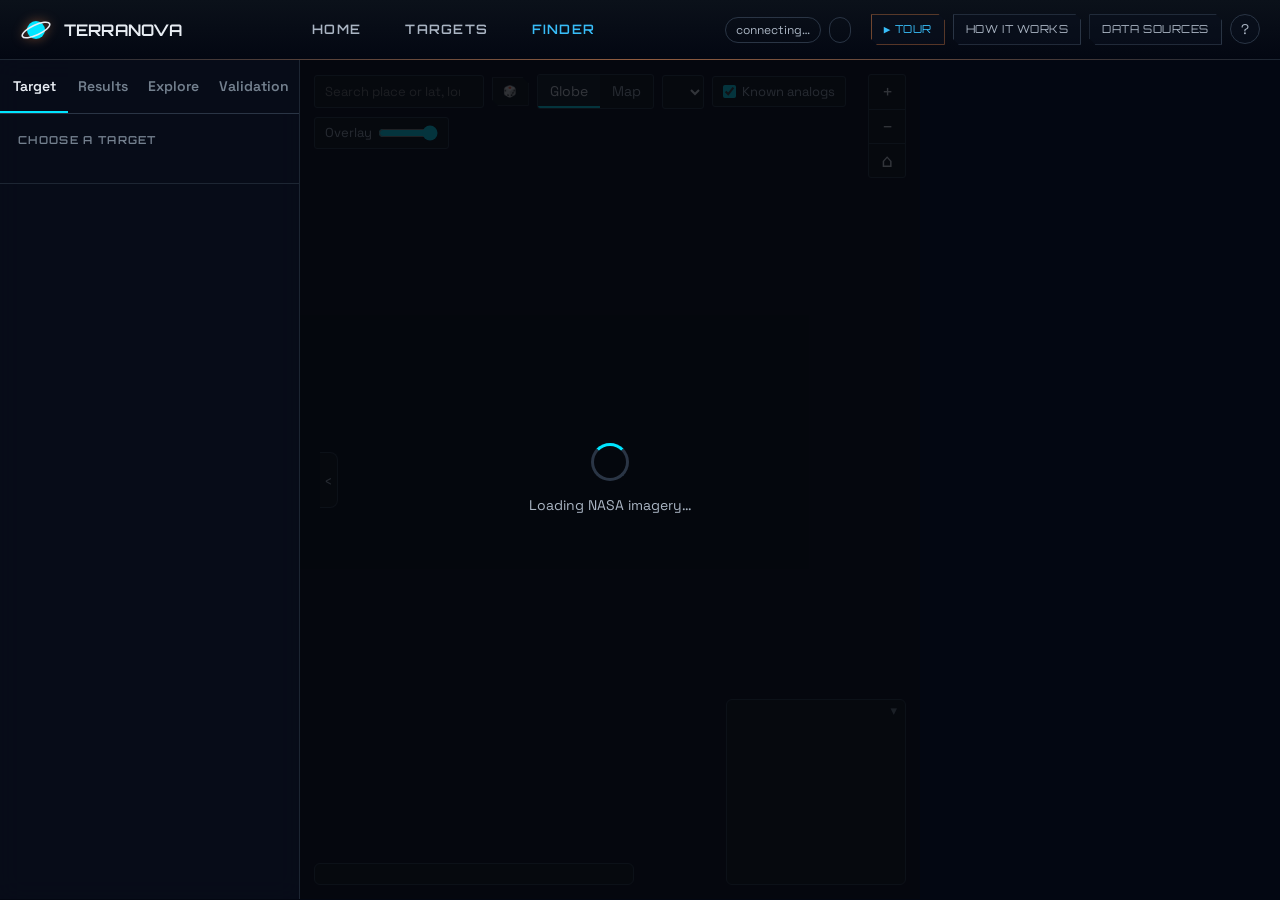
==== web/finder.html @ 971d8f90 "UI updates: replace hover 3D with God's Eye on click, cleanup unused test jpgs" ====
<!DOCTYPE html>
<html lang="en">
<head>
<meta charset="utf-8">
<meta name="viewport" content="width=device-width, initial-scale=1">
<title>TerraNova</title>
<meta name="description" content="Find places on Earth that behave like Moon and Mars base sites, scored from NASA data.">
<link rel="icon" href="data:image/svg+xml,%3Csvg xmlns='http://www.w3.org/2000/svg' viewBox='0 0 32 32'%3E%3Ccircle cx='16' cy='16' r='9' fill='%23f08a4b'/%3E%3Cellipse cx='16' cy='16' rx='15' ry='5' fill='none' stroke='%23e8edf3' stroke-width='1.6' transform='rotate(-25 16 16)'/%3E%3C/svg%3E">
<link rel="preconnect" href="https://fonts.googleapis.com">
<link rel="preconnect" href="https://fonts.gstatic.com" crossorigin>
<link href="https://fonts.googleapis.com/css2?family=Orbitron:wght@400..900&family=Space+Grotesk:wght@300..700&display=swap" rel="stylesheet">
<link rel="stylesheet" href="styles.css">
<script src="https://cdnjs.cloudflare.com/ajax/libs/gsap/3.12.2/gsap.min.js"></script>
<script type="importmap">
  { "imports": { "three": "./vendor/three/three.module.min.js" } }
</script>
</head>
<body>

<a class="skip" href="#results">Skip to ranked sites</a>
<canvas id="starfield" aria-hidden="true" style="position: fixed; inset: 0; width: 100vw; height: 100vh; z-index: -1; pointer-events: none;"></canvas>

<header class="topbar">
  <div class="brand">
    <a href="index.html" style="text-decoration: none; display: flex; align-items: center; gap: 12px; color: inherit;">
      <svg class="brand-mark" viewBox="0 0 32 32" aria-hidden="true">
        <circle cx="16" cy="16" r="9" fill="var(--accent)"/>
        <ellipse cx="16" cy="16" rx="15" ry="5" fill="none" stroke="currentColor" stroke-width="1.6" transform="rotate(-25 16 16)"/>
      </svg>
      <div>
        <h1>TerraNova</h1>
      </div>
    </a>
  </div>
  <nav class="main-nav">
    <a href="index.html" class="nav-link">Home</a>
    <a href="targets.html" class="nav-link">Targets</a>
    <a href="finder.html#target=moon" class="nav-link active">Finder</a>
  </nav>
  <div class="chips" aria-live="polite">
    <span class="chip" id="chipMode">connecting…</span>
    <span class="chip" id="chipCells"></span>
    <button class="chip chip-button" id="chipAuc" type="button" hidden></button>
  </div>
  <nav class="top-actions" style="display: flex; flex-wrap: wrap; gap: 8px;">
    <button class="ghost tour-button" id="startTour" type="button" title="Guided tour (T)"><span aria-hidden="true">▶</span> Tour</button>
    <button class="ghost" id="openMethod" type="button">How it works</button>
    <button class="ghost" id="openSources" type="button">Data sources</button>
    <button class="icon-button" id="openKeys" type="button" aria-label="Keyboard shortcuts" title="Keyboard shortcuts (?)">?</button>
  </nav>
</header>

<main class="layout">
  <button class="edge-toggle left" id="toggleSidebar" type="button" aria-expanded="true">‹</button>
  <aside class="panel sidebar" id="sidebar" aria-label="Controls and Results">
    <div class="tabs" role="tablist">
      <button role="tab" id="tabTarget" aria-selected="true" aria-controls="target" type="button">Target</button>
      <button role="tab" id="tabResults" aria-selected="false" aria-controls="results" type="button">Results</button>
      <button role="tab" id="tabExplore" aria-selected="false" aria-controls="explore" type="button">Explore</button>
      <button role="tab" id="tabValidation" aria-selected="false" aria-controls="validation" type="button">Validation</button>
    </div>

    <section id="target" role="tabpanel" aria-labelledby="tabTarget">
      <div class="block">
        <h2 class="eyebrow">Choose a target</h2>
        <div id="targets" role="radiogroup" aria-label="Target site"></div>
        <div class="target-detail" id="targetDetail"></div>
      </div>
    </section>

    <section id="results" role="tabpanel" aria-labelledby="tabResults" tabindex="-1" hidden>
      <details class="advanced-settings discovery">
        <summary>Advanced Settings &amp; Filters</summary>
        <div class="block" style="padding-top: 10px;">
          <div class="block-head">
            <h3 class="eyebrow">Weights</h3>
            <button class="link-button" id="resetWeights" type="button">Reset</button>
          </div>
          <p class="hint">Drag to change how much each criterion counts.</p>
          <div class="weights" id="weights"></div>
        </div>
        <div class="block" style="padding-top: 10px; border-bottom: 0;">
          <h3 class="eyebrow">Discovery settings</h3>
          <div class="topk">
            <label for="topK">Show top <b class="num" id="topKValue">20</b> sites</label>
            <input type="range" id="topK" min="5" max="100" step="5" value="20">
          </div>
          <label class="toggle disc-toggle"><input type="checkbox" id="newOnly" checked>
            <span>New sites only <small>hide places within 500 km of a known analog</small></span></label>
          <div class="topk">
            <label for="spreadKm">Spread results: at least <b class="num" id="spreadValue">800 km</b> apart</label>
            <input type="range" id="spreadKm" min="0" max="2000" step="100" value="800">
          </div>
          <div class="disc-row">
            <label for="perCountry">Max per country</label>
            <select id="perCountry">
              <option value="0">no limit</option><option value="1">1</option>
              <option value="2" selected>2</option><option value="3">3</option><option value="5">5</option>
            </select>
          </div>
          <div class="topk">
            <label for="tolerance">Permissible error <b class="num" id="toleranceValue">exact</b></label>
            <input type="range" id="tolerance" min="0" max="3" step="0.25" value="0">
            <small class="hint">Higher = full match anywhere within a band around the target.</small>
          </div>
        </div>
      </details>
      <div class="results-head">
        <p class="hint" id="resultsSummary">Scoring…</p>
        <div class="export">
          <button class="ghost small" id="exportGeojson" type="button">GeoJSON</button>
          <button class="ghost small" id="exportCsv" type="button">CSV</button>
        </div>
      </div>
      <section class="compare" id="compare" hidden aria-label="Pinned sites"></section>
      <ol class="site-list" id="siteList"></ol>
      <article class="detail" id="detail" hidden></article>
    </section>

    <section id="explore" role="tabpanel" aria-labelledby="tabExplore" tabindex="-1" hidden></section>
    <section id="validation" role="tabpanel" aria-labelledby="tabValidation" tabindex="-1" hidden></section>
  </aside>

  <section class="stage" aria-label="Map of Earth analog scores" style="background: transparent;">
    <div class="view" id="globe" role="img" aria-label="3D globe of analog scores. Click anywhere to inspect a location."></div>
    <canvas class="view" id="flatmap" hidden aria-label="Flat map of analog scores. Click anywhere to inspect a location."></canvas>
    <div class="labels" id="labels" aria-hidden="true"></div>

    <div class="stage-controls">
      <div class="search" role="search">
        <label class="visually-hidden" for="search">Search a place or type lat, lon</label>
        <input id="search" type="search" placeholder="Search place or lat, lon  ( / )" autocomplete="off"
          role="combobox" aria-expanded="false" aria-controls="searchResults" aria-autocomplete="list">
        <ul class="search-results" id="searchResults" role="listbox" hidden></ul>
      </div>
      <button class="ghost surprise" id="surprise" type="button" title="Fly to a random strong match you have not seen (R)" aria-label="Surprise me">🎲 <span>Surprise me</span></button>
      <div class="segmented" role="group" aria-label="View">
        <button type="button" data-view="globe" aria-pressed="true">Globe</button>
        <button type="button" data-view="map" aria-pressed="false">Map</button>
      </div>
      <label class="select">
        <span class="visually-hidden">Map layer</span>
        <select id="layer"></select>
      </label>
      <label class="toggle">
        <input type="checkbox" id="showKnown" checked>
        <span>Known analogs</span>
      </label>
      <label class="toggle opacity" title="Opacity of the data overlay">
        <span>Overlay</span>
        <input type="range" id="overlayOpacity" min="0" max="100" step="5" value="100" aria-label="Overlay opacity">
      </label>
    </div>

    <div class="zoom-controls" role="group" aria-label="Zoom">
      <button type="button" id="zoomIn" aria-label="Zoom in" title="Zoom in (or scroll)">+</button>
      <button type="button" id="zoomOut" aria-label="Zoom out" title="Zoom out">−</button>
      <button type="button" id="zoomHome" aria-label="Reset view" title="Reset view">⌂</button>
    </div>

    <div class="legend" id="legend" aria-live="polite"></div>

    

    <figure class="twin" id="twin">
      <button class="box-toggle" id="twinToggle" type="button" aria-expanded="true" aria-label="Hide the target globe">▾</button>
      <canvas id="twinCanvas" width="360" height="360" tabindex="0" role="img"
        aria-label="Target body globe. Drag or use arrow keys to rotate, scroll to zoom, double-click or Home to return to the site."></canvas>
      <figcaption id="twinCaption"></figcaption>
    </figure>

    <div class="tooltip" id="tooltip" role="status" hidden></div>
    <div class="tour-caption" id="tourCaption" role="status" aria-live="polite" hidden>
      <div class="tour-step" id="tourStep"></div>
      <p id="tourText"></p>
      <div class="tour-actions">
        <button class="ghost small" id="tourPrev" type="button">Back</button>
        <button class="primary small" id="tourNext" type="button">Next</button>
        <button class="link-button" id="tourStop" type="button">End tour</button>
      </div>
      <div class="tour-progress"><i id="tourBar"></i></div>
    </div>

    <div class="loading" id="loading">
      <div class="spinner" aria-hidden="true"></div>
      <p id="loadingText">Loading NASA imagery…</p>
    </div>
  </section>
</main>



<dialog id="methodDialog" aria-labelledby="methodTitle">
  <div class="dialog-body">
    <div class="dialog-head">
      <h2 id="methodTitle">How it works</h2>
      <button class="icon-button" data-close type="button" aria-label="Close">✕</button>
    </div>
    <div id="methodContent"></div>
  </div>
</dialog>

<dialog id="sourcesDialog" aria-labelledby="sourcesTitle">
  <div class="dialog-body">
    <div class="dialog-head">
      <h2 id="sourcesTitle">Data sources</h2>
      <button class="icon-button" data-close type="button" aria-label="Close">✕</button>
    </div>
    <div id="sourcesContent"></div>
  </div>
</dialog>

<section class="godseye" id="godseye" hidden aria-label="God's Eye 3D site view">
  <canvas id="geCanvas"></canvas>
  <header class="ge-top">
    <div>
      <p class="eyebrow ge-eyebrow">God's Eye · 3D terrain</p>
      <h2 id="geTitle"></h2>
      <p class="ge-sub" id="geSub"></p>
      <div class="ge-badges" id="geBadges"></div>
    </div>
    <div class="ge-top-actions">
      <button class="ghost small" id="geReset" type="button" title="Reset camera, sun, surface, height, overlays and tools">Reset all</button>
      <button class="icon-button ge-close" id="geClose" type="button" aria-label="Close 3D view (Esc)">✕</button>
    </div>
  </header>
  <aside class="ge-panel">
    <h3 class="eyebrow">Terrain in the scored cell</h3>
    <div id="geStats" class="ge-stats"></div>
    <h3 class="eyebrow">Sun</h3>
    <div class="segmented ge-presets" role="group" aria-label="Sun presets">
      <button type="button" data-sun="earth">Midday</button>
      <button type="button" data-sun="evening">Evening</button>
      <button type="button" data-sun="lunar">Lunar pole</button>
    </div>
    <label class="ge-slider">Elevation <b id="geSunElevValue" class="num"></b>
      <input type="range" id="geSunElev" min="0.5" max="85" step="0.5" value="55"></label>
    <label class="ge-slider">Direction <b id="geSunAzValue" class="num"></b>
      <input type="range" id="geSunAz" min="0" max="359" step="1" value="160"></label>
    <p class="hint" id="geSunNote"></p>
    <h3 class="eyebrow">View</h3>
    <div class="segmented ge-presets" role="group" aria-label="Surface">
      <button type="button" data-imagery="s2" aria-pressed="true">Satellite</button>
      <button type="button" data-imagery="relief" aria-pressed="false">Relief</button>
      <button type="button" data-imagery="slope" aria-pressed="false">Slope</button>
      <button type="button" data-imagery="elevation" aria-pressed="false">Elevation</button>
    </div>
    <div class="ge-slope-legend ge-elev-legend" id="geElevLegend" hidden>
      <div class="ramp"></div>
      <div class="scale num"><span id="geElevLo"></span><span id="geElevHi"></span></div>
    </div>
    <div class="ge-slope-legend" id="geSlopeLegend" hidden>
      <div class="ramp"></div>
      <div class="scale num"><span>0°</span><span>5°</span><span>15° rover limit</span><span>30°+</span></div>
    </div>
    <label class="toggle ge-toggle"><input type="checkbox" id="geContours"><span>Contour lines <small id="geContourStep"></small></span></label>
    <label class="ge-slider">Height exaggeration <b id="geExagValue" class="num">1× true scale</b>
      <input type="range" id="geExag" min="1" max="6" step="0.5" value="1"></label>
    <label class="toggle ge-toggle"><input type="checkbox" id="geCell" checked><span>Outline the scored cell</span></label>
    <h3 class="eyebrow">Explore</h3>
    <div class="ge-tools">
      <button class="ghost small" type="button" id="geProfileBtn" aria-pressed="false">Measure a profile</button>
      <button class="ghost small" type="button" id="geSunPlay" aria-pressed="false">▶ Play sun</button>
    </div>
    <p class="hint" id="geToolHint">Click the terrain to probe any point.</p>
    <div id="geProbe" class="ge-probe" hidden></div>
    <div id="geProfile" class="ge-profile" hidden></div>
    <p class="hint ge-status" id="geStatus" role="status"></p>
  </aside>
  <div class="ge-hud">
    <div class="ge-north" aria-hidden="true"><svg id="geNorth" viewBox="0 0 20 20" width="22" height="22"><path d="M10 2 L15 16 L10 13 L5 16 Z" fill="#f08a4b"/><path d="M10 2 L10 13 L5 16 Z" fill="#ffb27d"/></svg><small>N</small></div>
    <div class="ge-scale"><div class="ge-scale-bar" id="geScaleBar"></div><span id="geScaleLabel" class="num"></span></div>
    <div class="ge-vscale" id="geVScale">Vertical: true scale</div>
  </div>
  <div class="ge-hover" id="geHover" hidden></div>
  <p class="ge-credit" id="geCredit"></p>
  <div class="loading ge-loading" id="geLoading"><div class="spinner" aria-hidden="true"></div><p>Descending…</p></div>
</section>

<dialog id="keysDialog" aria-labelledby="keysTitle">
  <div class="dialog-body">
    <div class="dialog-head">
      <h2 id="keysTitle">Keyboard shortcuts</h2>
      <button class="icon-button" data-close type="button" aria-label="Close">✕</button>
    </div>
    <table class="keys">
      <tr><td><kbd>/</kbd></td><td>Search a place or coordinates</td></tr>
      <tr><td><kbd>J</kbd> <kbd>K</kbd></td><td>Next / previous ranked site</td></tr>
      <tr><td><kbd>E</kbd></td><td>God's Eye 3D view of the open site</td></tr>
      <tr><td><kbd>P</kbd></td><td>Pin the open site to compare</td></tr>
      <tr><td><kbd>G</kbd> <kbd>M</kbd></td><td>Globe / flat map</td></tr>
      <tr><td><kbd>+</kbd> <kbd>−</kbd> <kbd>0</kbd></td><td>Zoom in / out / reset</td></tr>
      <tr><td><kbd>V</kbd></td><td>Validation tab</td></tr>
      <tr><td><kbd>T</kbd></td><td>Start the guided tour</td></tr>
      <tr><td><kbd>R</kbd></td><td>Surprise me: fly to a random strong match</td></tr>
      <tr><td><kbd>Esc</kbd></td><td>Close the 3D view, a dialog or the tour</td></tr>
    </table>
  </div>
</dialog>

<div class="toast" id="toast" role="alert" hidden></div>

<script type="module" src="app.js"></script>
</body>
</html>
---- web/styles.css ----
/* TerraNova - interface styles. Dark "mission" theme, no external assets. */

:root {
  color-scheme: dark;
  --bg: #030712;
  --bg-2: #0b1120;
  --panel: #090e1a;
  --panel-2: #101725;
  --line: #1d2633;
  --line-2: #2a3545;
  --ink: #e8edf3;
  --ink-2: #aab5c3;
  --ink-3: #74818f;
  --accent: #00e5ff;
  --accent-strong: #38bdf8;
  --accent-soft: rgba(0, 229, 255, 0.15);
  --moon: #c9d3e0;
  --mars: #e0724a;
  --good: #0ca30c;
  --focus: #7cc4ff;
  --radius: 6px;
  --radius-sm: 3px;
  --font: "Space Grotesk", system-ui, -apple-system, sans-serif;
  --mono: "Orbitron", ui-monospace, "Cascadia Mono", monospace;
  --shadow: 0 10px 30px rgba(0, 0, 0, 0.45);
}

* { box-sizing: border-box; }
/* The hidden attribute must beat any display rule (e.g. .view { display: block }),
   otherwise a hidden view keeps covering the other one and swallows pointer events. */
[hidden] { display: none !important; }
html, body { height: 100%; }
body { overflow-x: hidden; }
body {
  margin: 0;
  background: var(--bg);
  color: var(--ink);
  font: 14px/1.5 var(--font);
  -webkit-font-smoothing: antialiased;
}
h1, h2, h3 { margin: 0; font-family: var(--mono); font-weight: 700; letter-spacing: 0.03em; text-transform: uppercase; }
p { margin: 0; }
a { color: var(--accent-strong); text-underline-offset: 2px; }
button { font: inherit; color: inherit; }
:focus-visible { outline: 2px solid var(--focus); outline-offset: 2px; border-radius: 4px; }
.visually-hidden { position: absolute; width: 1px; height: 1px; overflow: hidden; clip: rect(0 0 0 0); white-space: nowrap; }
.skip { position: absolute; left: -999px; top: 8px; z-index: 50; background: var(--panel); padding: 8px 12px; }
.skip:focus { left: 8px; }
.num { font-variant-numeric: tabular-nums; }

/* ------------------------------------------------------------------ top bar */

.topbar {
  display: flex; align-items: center; gap: 20px;
  padding: 10px 20px; min-height: 60px;
  border-bottom: 1px solid var(--line);
  background: linear-gradient(180deg, #0b111a, var(--bg));
}
.brand { display: flex; align-items: center; gap: 12px; min-width: 0; }
.brand-mark { width: 32px; height: 32px; color: var(--ink); flex: none; }
.brand h1 { font-size: 16px; font-weight: 650; letter-spacing: 0.01em; }
.tagline { color: var(--ink-3); font-size: 12px; }
.chips { display: flex; gap: 8px; flex-wrap: wrap; margin-left: auto; }
.chip {
  display: inline-flex; align-items: center; gap: 6px;
  padding: 3px 10px; border: 1px solid var(--line-2); border-radius: 999px;
  color: var(--ink-2); font-size: 12px; white-space: nowrap; background: transparent;
}
.chip .dot { width: 7px; height: 7px; border-radius: 50%; background: var(--ink-3); }
.chip .dot.on { background: var(--good); box-shadow: 0 0 8px var(--good); }
.chip-button { cursor: pointer; }
.chip-button:hover { border-color: var(--accent); color: var(--ink); }
.top-actions { display: flex; gap: 8px; }

button.ghost {
  background: rgba(11, 18, 33, 0.4); border: 1px solid var(--line-2); border-radius: 0;
  padding: 6px 12px; cursor: pointer; color: var(--ink-2); transition: all 0.2s ease;
  clip-path: polygon(0 0, calc(100% - 6px) 0, 100% 6px, 100% 100%, 6px 100%, 0 calc(100% - 6px));
  font-family: var(--mono); text-transform: uppercase; letter-spacing: 0.05em; font-size: 11px;
}
button.ghost:hover { color: var(--accent); border-color: var(--accent); background: rgba(0, 229, 255, 0.1); box-shadow: 0 0 10px rgba(0,229,255,0.2); }
button.ghost.small { padding: 4px 10px; font-size: 10px; clip-path: polygon(0 0, calc(100% - 4px) 0, 100% 4px, 100% 100%, 4px 100%, 0 calc(100% - 4px)); }
.link-button { background: none; border: 0; color: var(--accent-strong); cursor: pointer; padding: 2px 4px; font-size: 12px; }
.icon-button { background: rgba(11, 18, 33, 0.4); border: 1px solid var(--line-2); border-radius: 50%; width: 30px; height: 30px; cursor: pointer; color: var(--ink-2); transition: all 0.2s ease; display: inline-flex; align-items: center; justify-content: center; }

/* ------------------------------------------------------------------- layout */

.layout {
  --sidebar-w: 360px;
  display: grid;
  grid-template-columns: var(--sidebar-w) minmax(0, 1fr);
  height: calc(100vh - 61px);
  min-height: 560px;
  position: relative;
}
.panel { 
  background: rgba(9, 14, 26, 0.85); 
  backdrop-filter: blur(12px);
  overflow-y: auto; 
  scrollbar-width: thin; 
  scrollbar-color: var(--line-2) transparent; 
  display: flex; 
  flex-direction: column; 
}
.sidebar { 
  border-right: 1px solid var(--line);
}
.block { padding: 18px 18px 20px; border-bottom: 1px solid var(--line); }
.block-head { display: flex; justify-content: space-between; align-items: baseline; }
.eyebrow { font-size: 11px; font-weight: 600; letter-spacing: 0.12em; text-transform: uppercase; color: var(--ink-3); margin-bottom: 12px; }
.hint { color: var(--ink-3); font-size: 12px; }

/* ------------------------------------------------------------------ targets */

.targets { display: grid; grid-template-columns: 1fr 1fr; gap: 10px; }
.target-card {
  display: flex; flex-direction: column; align-items: center; gap: 8px; text-align: center;
  padding: 14px 8px 12px; border: 1px solid var(--line-2); border-radius: var(--radius);
  background: var(--panel-2); cursor: pointer; transition: border-color .15s, background .15s;
}
.target-card:hover { border-color: var(--ink-3); }
.target-card[aria-checked="true"] { border-color: var(--accent); background: linear-gradient(180deg, var(--accent-soft), transparent); }
.planet {
  width: 64px; height: 64px; border-radius: 50%;
  background-size: 200% 100%; background-position: 30% 50%;
  box-shadow: inset -12px -8px 22px rgba(0,0,0,.85), inset 4px 3px 10px rgba(255,255,255,.12), 0 0 18px rgba(0,0,0,.6);
}
.target-card strong { font-size: 13px; font-weight: 600; line-height: 1.25; }
.target-card small { color: var(--ink-3); font-size: 11px; }
.target-detail { margin-top: 14px; }
.target-detail p { color: var(--ink-2); font-size: 13px; }
.target-links { display: flex; flex-wrap: wrap; gap: 4px 14px; margin: 8px 0 12px; font-size: 12px; }
.profile { width: 100%; border-collapse: collapse; font-size: 12px; }
.profile caption { text-align: left; color: var(--ink-3); font-size: 11px; letter-spacing: .1em; text-transform: uppercase; padding-bottom: 6px; }
.profile th, .profile td { padding: 5px 0; border-top: 1px solid var(--line); text-align: left; vertical-align: top; }
.profile th { font-weight: 500; color: var(--ink-2); padding-right: 8px; }
.profile td { color: var(--ink); text-align: right; }
.profile td .note { display: block; color: var(--ink-3); font-size: 11px; white-space: normal; }
.tag {
  display: inline-block; padding: 0 6px; border-radius: 4px; font-size: 10.5px; letter-spacing: .02em;
  border: 1px solid var(--line-2); color: var(--ink-2); white-space: nowrap;
}

/* ------------------------------------------------------------------ weights */

.weights { display: flex; flex-direction: column; gap: 12px; margin-top: 12px; }
.weight label { display: flex; justify-content: space-between; gap: 8px; font-size: 13px; }
.weight .val { color: var(--ink-2); font-variant-numeric: tabular-nums; }
.weight.off label span:first-child { color: var(--ink-3); }
.weight .sub { color: var(--ink-3); font-size: 11px; }
input[type=range] { width: 100%; accent-color: var(--accent); margin: 4px 0 0; height: 20px; }

/* -------------------------------------------------------------------- stage */

.stage {
  position: relative; overflow: hidden; min-width: 0;
  background: radial-gradient(ellipse at 50% 45%, #050b1a 0%, #030712 70%);
}
#starfield {
  position: absolute; inset: 0; width: 100%; height: 100%;
  pointer-events: none; z-index: 0;
}
.view { position: absolute; inset: 0; width: 100%; height: 100%; display: block; }
.view canvas { display: block; }
#globe { cursor: grab; }
#globe:active { cursor: grabbing; }
#flatmap { cursor: crosshair; }
.labels { position: absolute; inset: 0; pointer-events: none; overflow: hidden; }
.marker {
  position: absolute; transform: translate(-50%, -50%);
  min-width: 22px; height: 22px; padding: 0 5px; border-radius: 11px;
  display: grid; place-items: center;
  background: rgba(8, 12, 18, .85); border: 1.5px solid var(--accent);
  color: var(--ink); font-size: 11px; font-weight: 650; font-variant-numeric: tabular-nums;
  pointer-events: auto; cursor: pointer; transition: transform .15s, background .15s;
}
.marker:hover, .marker.active { background: var(--accent); color: #1b0c03; transform: translate(-50%, -50%) scale(1.15); }
.marker.known {
  min-width: 10px; width: 10px; height: 10px; padding: 0; border-radius: 2px;
  transform: translate(-50%, -50%) rotate(45deg);
  background: var(--ink); border: 1.5px solid #06090f; cursor: help;
}
.marker.known:hover { transform: translate(-50%, -50%) rotate(45deg) scale(1.3); background: #fff; }
.marker.pick { min-width: 14px; width: 14px; height: 14px; padding: 0; border: 2px solid #fff; background: transparent; box-shadow: 0 0 0 2px rgba(0,0,0,.5); pointer-events: none; }

.stage-controls {
  position: absolute; top: 14px; left: 14px; display: flex; gap: 8px; flex-wrap: wrap; align-items: center;
}
.segmented { display: inline-flex; border: 1px solid var(--line-2); border-radius: var(--radius-sm); overflow: hidden; background: rgba(10,15,23,.85); }
.segmented button { border: 0; background: transparent; padding: 6px 12px; cursor: pointer; color: var(--ink-2); }
.segmented button[aria-pressed="true"] { background: var(--panel-2); color: var(--ink); box-shadow: inset 0 -2px 0 var(--accent); }
.select select {
  background: rgba(10,15,23,.85); color: var(--ink); border: 1px solid var(--line-2);
  border-radius: var(--radius-sm); padding: 6px 10px; font: inherit;
}
.toggle {
  display: inline-flex; align-items: center; gap: 6px; padding: 5px 10px;
  background: rgba(10,15,23,.85); border: 1px solid var(--line-2); border-radius: var(--radius-sm);
  color: var(--ink-2); font-size: 13px; cursor: pointer;
}
.toggle input { accent-color: var(--accent); margin: 0; }

.legend {
  position: absolute; left: 14px; bottom: 14px; width: min(320px, calc(100% - 28px));
  padding: 10px 12px; border: 1px solid var(--line-2); border-radius: var(--radius);
  background: rgba(10,15,23,.88); backdrop-filter: blur(6px);
}
.legend .title { font-size: 12px; color: var(--ink); font-weight: 600; }
.legend .ramp { height: 10px; border-radius: 3px; margin: 7px 0 4px; }
.legend .scale { display: flex; justify-content: space-between; font-size: 11px; color: var(--ink-3); font-variant-numeric: tabular-nums; }
.legend .note { font-size: 11px; color: var(--ink-3); margin-top: 4px; }

.twin {
  position: absolute; right: 14px; bottom: 14px; margin: 0; width: 180px;
  padding: 8px; border: 1px solid var(--line-2); border-radius: var(--radius);
  background: rgba(10,15,23,.88); text-align: center;
}
.twin canvas { width: 164px; height: 164px; display: block; margin: 0 auto; }
.twin figcaption { font-size: 11px; color: var(--ink-3); line-height: 1.35; margin-top: 4px; }
.twin figcaption strong { color: var(--ink); font-weight: 600; display: block; font-size: 12px; }

.tooltip {
  position: absolute; pointer-events: none; z-index: 5;
  padding: 7px 10px; border-radius: var(--radius-sm); border: 1px solid var(--line-2);
  background: rgba(6,9,15,.94); font-size: 12px; box-shadow: var(--shadow); white-space: nowrap;
}
.tooltip .t-title { font-weight: 600; }
.tooltip .t-sub { color: var(--ink-3); }
.credit { position: absolute; right: 204px; bottom: 16px; font-size: 10.5px; color: var(--ink-3); text-align: right; max-width: 280px; }
.credit a { color: var(--ink-3); }

.loading {
  position: absolute; inset: 0; display: grid; place-content: center; justify-items: center; gap: 14px;
  background: rgba(5,8,13,.8); color: var(--ink-2); z-index: 10; transition: opacity .4s;
}
.loading.done { opacity: 0; pointer-events: none; }
.spinner { width: 38px; height: 38px; border-radius: 50%; border: 3px solid var(--line-2); border-top-color: var(--accent); animation: spin 0.9s linear infinite; }
@keyframes spin { to { transform: rotate(360deg); } }

/* -------------------------------------------------------------- right panel */

.tabs { 
  display: flex; 
  border-bottom: 1px solid var(--line-2); 
  position: sticky; 
  top: 0; 
  background: transparent;
  z-index: 2; 
  border-top-left-radius: 12px;
  border-top-right-radius: 12px;
}
.tabs button { 
  flex: 1; 
  background: rgba(9, 14, 26, 0.4); 
  border: 0; 
  padding: 16px 10px; 
  cursor: pointer; 
  color: var(--ink-3); 
  font-weight: 600; 
  font-size: 14px; 
  transition: all 0.2s ease;
}
.tabs button:hover {
  background: rgba(9, 14, 26, 0.8);
  color: var(--ink);
}
.tabs button[aria-selected="true"] { 
  color: var(--ink); 
  background: transparent;
  box-shadow: inset 0 -2px 0 var(--accent); 
}
#results, #validation { padding: 14px 16px 24px; outline: none; }
.results-head { display: flex; align-items: center; justify-content: space-between; gap: 8px; margin-bottom: 10px; }
.export { display: flex; gap: 6px; }

.site-list { list-style: none; margin: 0; padding: 0; display: flex; flex-direction: column; gap: 8px; }
.site {
  display: grid; grid-template-columns: 30px 1fr auto; gap: 4px 10px; align-items: center;
  padding: 10px 12px; border: 1px solid var(--line); border-radius: var(--radius);
  background: var(--panel-2); cursor: pointer; width: 100%; text-align: left;
  transition: border-color .15s, transform .15s;
}
.site:hover { border-color: var(--line-2); transform: translateX(2px); }
.site.active { border-color: var(--accent); }
.site .rank {
  grid-row: span 2; width: 28px; height: 28px; border-radius: 50%; display: grid; place-items: center;
  border: 1.5px solid var(--accent); font-size: 12px; font-weight: 700; font-variant-numeric: tabular-nums;
}
.site .name { font-weight: 600; font-size: 13.5px; overflow: hidden; text-overflow: ellipsis; white-space: nowrap; }
.site .meta { color: var(--ink-3); font-size: 11.5px; display: flex; gap: 8px; align-items: center; flex-wrap: wrap; }
.site .score { grid-row: span 2; text-align: right; }
.site .score b { display: block; font-size: 17px; font-variant-numeric: tabular-nums; color: var(--ink); }
.site .score small { color: var(--ink-3); font-size: 11px; }
.site .bar { grid-column: 2 / 4; }

.bar { height: 4px; border-radius: 2px; background: var(--line); overflow: hidden; }
.bar > i { display: block; height: 100%; border-radius: 2px; background: var(--accent); }

.novelty { display: inline-flex; align-items: center; gap: 4px; font-size: 10.5px; padding: 0 7px; border-radius: 999px; border: 1px solid var(--line-2); color: var(--ink-2); white-space: nowrap; }
.novelty.new { border-color: var(--accent); color: var(--accent-strong); }
.novelty.new::before { content: "✦"; font-size: 9px; }
.novelty.known { color: var(--ink-3); }
.novelty.known::before { content: "◆"; font-size: 8px; }

/* detail */
.detail { animation: rise .25s ease-out; }
@keyframes rise { from { opacity: 0; transform: translateY(6px); } to { opacity: 1; transform: none; } }
.detail .back { margin-bottom: 12px; }
.detail h3 { font-size: 19px; font-weight: 650; line-height: 1.25; }
.detail .coords { display: flex; gap: 8px; align-items: center; color: var(--ink-3); font-size: 12px; margin: 4px 0 12px; flex-wrap: wrap; }
.hero { display: flex; align-items: flex-end; gap: 14px; padding: 14px; border-radius: var(--radius); background: var(--panel-2); border: 1px solid var(--line); }
.hero .big { font-size: 40px; font-weight: 700; line-height: 1; font-variant-numeric: tabular-nums; }
.hero .big small { font-size: 18px; color: var(--ink-3); font-weight: 600; }
.hero .what { color: var(--ink-2); font-size: 12px; }
.hero .what b { color: var(--ink); font-weight: 600; }
.section-title { font-size: 11px; font-weight: 600; letter-spacing: .12em; text-transform: uppercase; color: var(--ink-3); margin: 18px 0 8px; }
.crit { padding: 8px 0; border-top: 1px solid var(--line); }
.crit:first-of-type { border-top: 0; }
.crit .row { display: flex; justify-content: space-between; gap: 8px; font-size: 13px; }
.crit .row .pct { font-variant-numeric: tabular-nums; color: var(--ink); font-weight: 600; }
.crit .vs { color: var(--ink-3); font-size: 11.5px; margin: 2px 0 5px; }
.crit.off { opacity: .55; }
.crit .bar { height: 6px; border-radius: 3px; }
.crit .bar > i { border-radius: 3px; }
.notice { font-size: 12px; color: var(--ink-2); border-left: 2px solid var(--accent); padding: 4px 0 4px 10px; margin-top: 10px; }
.verify { display: grid; grid-template-columns: 1fr 1fr; gap: 8px; }
.verify a {
  display: block; padding: 8px 10px; border: 1px solid var(--line-2); border-radius: var(--radius-sm);
  text-decoration: none; color: var(--ink); font-size: 12.5px; background: var(--panel-2);
}
.verify a:hover { border-color: var(--accent); }
.verify a small { display: block; color: var(--ink-3); font-size: 11px; }
details.drawer { margin-top: 10px; border: 1px solid var(--line); border-radius: var(--radius-sm); background: var(--bg-2); }
details.drawer summary { cursor: pointer; padding: 8px 10px; color: var(--ink-2); font-size: 12.5px; }
details.drawer > div { padding: 0 10px 10px; font-size: 12px; color: var(--ink-2); }
details.drawer ul { margin: 0; padding-left: 18px; }
details.drawer li { margin: 4px 0; }
pre.json { max-height: 260px; overflow: auto; font: 11px/1.45 var(--mono); color: var(--ink-2); background: #05080c; padding: 10px; border-radius: 6px; margin: 8px 0 0; }

/* validation */
.auc-hero { display: flex; gap: 14px; align-items: center; padding: 14px; border-radius: var(--radius); background: var(--panel-2); border: 1px solid var(--line); }
.auc-hero .big { font-size: 38px; font-weight: 700; font-variant-numeric: tabular-nums; line-height: 1; }
.auc-hero p { color: var(--ink-2); font-size: 12.5px; }
.controls { width: 100%; border-collapse: collapse; font-size: 12px; margin-top: 8px; }
.controls th { text-align: left; font-weight: 500; color: var(--ink-3); font-size: 11px; padding: 6px 4px; border-bottom: 1px solid var(--line); }
.controls td { padding: 7px 4px; border-bottom: 1px solid var(--line); vertical-align: middle; }
.controls td.n { text-align: right; font-variant-numeric: tabular-nums; }
.controls .pbar { width: 70px; }
.role { font-size: 10.5px; padding: 0 6px; border-radius: 4px; border: 1px solid var(--line-2); white-space: nowrap; }
.role.positive { border-color: var(--accent); color: var(--accent-strong); }
.role.negative { color: var(--ink-3); }
.role.geology { color: var(--ink-2); border-style: dashed; }

/* dialogs */
dialog {
  width: min(760px, calc(100vw - 32px)); max-height: calc(100vh - 48px); padding: 0;
  border: 1px solid var(--line-2); border-radius: 14px; background: var(--panel); color: var(--ink);
  box-shadow: var(--shadow);
}
dialog::backdrop { background: rgba(2, 4, 8, .7); backdrop-filter: blur(3px); }
.dialog-body { padding: 20px 24px 24px; overflow-y: auto; max-height: calc(100vh - 50px); }
.dialog-head { display: flex; justify-content: space-between; align-items: center; margin-bottom: 14px; }
.dialog-head h2 { font-size: 18px; }
.dialog-body h3 { font-size: 14px; margin: 18px 0 6px; }
.dialog-body p, .dialog-body li { color: var(--ink-2); font-size: 13.5px; }
.dialog-body ol, .dialog-body ul { padding-left: 20px; margin: 6px 0; }
.dialog-body li { margin: 4px 0; }
.formula { font: 13px/1.6 var(--mono); background: #05080c; border: 1px solid var(--line); border-radius: 8px; padding: 10px 12px; color: var(--ink); overflow-x: auto; }
.src-table { width: 100%; border-collapse: collapse; font-size: 12.5px; margin-top: 6px; }
.src-table th, .src-table td { text-align: left; padding: 6px 6px; border-bottom: 1px solid var(--line); vertical-align: top; }
.src-table th { color: var(--ink-3); font-weight: 500; }
.src-table code { font-family: var(--mono); font-size: 11.5px; color: var(--ink-2); }

.toast {
  position: fixed; bottom: 20px; left: 50%; transform: translateX(-50%); z-index: 60;
  padding: 10px 16px; border-radius: var(--radius); background: #3a1414; border: 1px solid #7a2a2a; color: #ffd9d9;
  box-shadow: var(--shadow); max-width: min(560px, calc(100vw - 32px));
}

/* --------------------------------------------------------------- responsive */

@media (max-width: 1280px) {
  .layout { grid-template-columns: 300px minmax(0, 1fr) 360px; }
  .tagline { display: none; }
}
@media (max-width: 1020px) {
  .layout { grid-template-columns: minmax(0, 1fr); height: auto; }
  .stage { height: min(62vh, 560px); min-height: 380px; order: -1; }
  .panel { overflow: visible; border: 0; }
  .panel-right { border-top: 1px solid var(--line); }
  .credit { display: none; }
}
@media (max-width: 640px) {
  .topbar { flex-wrap: wrap; padding: 10px 16px; gap: 10px; }
  .chips { margin-left: 0; order: 3; width: 100%; }
  .top-actions { margin-left: auto; }
  .top-actions button.ghost { padding: 5px 8px; font-size: 12px; }
  .brand h1 { font-size: 15px; }
  .twin { width: 120px; padding: 6px; }
  .twin canvas { width: 108px; height: 108px; }
  .twin figcaption { display: none; }
  .legend { width: calc(100% - 150px); }
  .block, #results, #validation { padding-left: 16px; padding-right: 16px; }
  .verify { grid-template-columns: 1fr; }
}
@media (prefers-reduced-motion: reduce) {
  *, *::before, *::after { animation-duration: 0.01ms !important; transition-duration: 0.01ms !important; }
}

/* ------------------------------------------------------------ zoom + peek */

.zoom-controls {
  position: absolute; top: 14px; right: 14px; display: flex; flex-direction: column;
  border: 1px solid var(--line-2); border-radius: var(--radius-sm); overflow: hidden;
  background: rgba(10,15,23,.88);
}
.zoom-controls button {
  width: 36px; height: 34px; border: 0; background: transparent; cursor: pointer;
  color: var(--ink); font-size: 18px; line-height: 1;
}
.zoom-controls button + button { border-top: 1px solid var(--line-2); }
.zoom-controls button:hover { background: var(--panel-2); color: var(--accent-strong); }

.tooltip.peek { width: 220px; white-space: normal; padding: 8px; }
.peek-img {
  position: relative; width: 204px; height: 204px; margin-bottom: 7px;
  border-radius: 6px; overflow: hidden; background: #0b1119;
}
.peek-img img, .peek-img canvas { width: 100%; height: 100%; display: block; object-fit: cover; }
.peek-img .cellbox {
  position: absolute; left: 37.5%; top: 37.5%; width: 25%; height: 25%;
  border: 1.5px solid var(--accent-strong); box-shadow: 0 0 0 1px rgba(0,0,0,.6);
}
.peek-img .src {
  position: absolute; left: 0; right: 0; bottom: 0; padding: 3px 6px;
  font-size: 10px; color: #dfe6ee; background: linear-gradient(transparent, rgba(0,0,0,.75));
}
.peek-img.loading::after {
  content: ""; position: absolute; inset: 0; margin: auto; width: 22px; height: 22px;
  border-radius: 50%; border: 2px solid var(--line-2); border-top-color: var(--accent);
  animation: spin .9s linear infinite;
}
.tooltip .t-row { display: flex; justify-content: space-between; gap: 8px; align-items: center; }

/* --------------------------------------------- targets, manual entry, top-k */

.group-label { font-size: 11px; color: var(--ink-3); margin: 12px 0 6px; letter-spacing: .04em; }
.group-label:first-child { margin-top: 0; }
.target-grid { display: grid; grid-template-columns: repeat(auto-fill, minmax(92px, 1fr)); gap: 8px; }
.target-grid .target-card { padding: 10px 6px 9px; gap: 6px; }
.target-grid .planet { width: 46px; height: 46px; }
.target-grid .target-card strong { font-size: 12px; }
.target-grid .target-card small { font-size: 10.5px; }
.planet-custom {
  display: grid; place-items: center; background: var(--panel); border: 1px dashed var(--ink-3);
  box-shadow: none; color: var(--ink-2); font-size: 20px;
}
.how { margin-top: 10px; font-size: 12px !important; color: var(--ink-3) !important; }
.how b { color: var(--ink-2); font-weight: 600; }
.profile tr.unused th { color: var(--ink-3); }

.manual { margin-top: 12px; display: flex; flex-direction: column; gap: 8px; }
.manual-row { display: grid; grid-template-columns: 1fr 118px; gap: 2px 8px; align-items: center; }
.manual-use { display: flex; gap: 6px; align-items: center; font-size: 12.5px; color: var(--ink-2); }
.manual-use input { accent-color: var(--accent); margin: 0; }
.manual-input { display: flex; align-items: center; gap: 4px; }
.manual-input input, .manual-body select {
  width: 100%; min-width: 0; background: var(--bg-2); color: var(--ink); border: 1px solid var(--line-2);
  border-radius: 5px; padding: 4px 6px; font: inherit; font-size: 12.5px; font-variant-numeric: tabular-nums;
}
.manual-input input:disabled { opacity: .4; }
.manual-input .unit { font-size: 11px; color: var(--ink-3); min-width: 34px; }
.range-hint { grid-column: 1 / -1; font-size: 10.5px; color: var(--ink-3); padding-left: 22px; }
.manual-body { display: grid; gap: 4px; font-size: 12px; color: var(--ink-2); margin-top: 4px; }
.manual-actions { display: flex; gap: 8px; align-items: center; flex-wrap: wrap; }
button.primary {
  background: var(--accent); color: #030712; border: 1px solid var(--accent); border-radius: 0;
  padding: 7px 14px; font-weight: 700; cursor: pointer; transition: all 0.2s ease;
  clip-path: polygon(0 0, calc(100% - 8px) 0, 100% 8px, 100% 100%, 8px 100%, 0 calc(100% - 8px));
  font-family: var(--mono); text-transform: uppercase; letter-spacing: 0.05em; font-size: 12px;
  box-shadow: 0 0 15px rgba(0,229,255,0.3);
}
button.primary:hover { background: var(--accent-strong); border-color: var(--accent-strong); box-shadow: 0 0 25px rgba(56,189,248,0.5); }

.topk { margin-bottom: 12px; padding: 10px 12px; border: 1px solid var(--line); border-radius: var(--radius); background: var(--panel-2); }
.topk label { font-size: 13px; color: var(--ink-2); }
.topk label b { color: var(--ink); }
.topk-scale { display: flex; justify-content: space-between; font-size: 10.5px; color: var(--ink-3); padding: 0 2px; }
.toggle.opacity input[type=range] { width: 80px; height: 16px; margin: 0; }

/* ------------------------------------------------------------------ polish */

.topbar { position: relative; }
.topbar::after {
  content: ""; position: absolute; left: 0; right: 0; bottom: -1px; height: 1px;
  background: linear-gradient(90deg, transparent, rgba(240,138,75,.55), transparent);
}
.brand-mark { filter: drop-shadow(0 0 6px rgba(240,138,75,.45)); }
.target-card { position: relative; overflow: hidden; }
.target-card::after {
  content: ""; position: absolute; inset: 0; pointer-events: none; opacity: 0; transition: opacity .2s;
  background: radial-gradient(circle at 50% 0%, rgba(240,138,75,.18), transparent 70%);
}
.target-card:hover::after, .target-card[aria-checked="true"]::after { opacity: 1; }
.target-card[aria-checked="true"] .planet { box-shadow: inset -12px -8px 22px rgba(0,0,0,.85), 0 0 0 2px var(--accent), 0 0 18px rgba(240,138,75,.35); }
.site .rank { transition: background .15s, color .15s; }
.site:hover .rank, .site.active .rank { background: var(--accent); color: #1b0c03; }
.site .pin-star { color: #7cc4ff; font-size: 11px; }

/* lower-ranked markers are small dots until hovered, so the top 10 stay readable */
.marker.minor { min-width: 12px; width: 12px; height: 12px; padding: 0; font-size: 0; border-width: 1.5px; background: var(--accent); }
.marker.minor:hover, .marker.minor.active, .marker.minor:focus-visible { min-width: 22px; width: auto; height: 22px; padding: 0 5px; font-size: 11px; }
.marker.pinned { box-shadow: 0 0 0 3px rgba(124,196,255,.6); }

.legend .hist { display: flex; align-items: flex-end; gap: 1px; height: 26px; margin-top: 8px; }
.legend .hist i { flex: 1; background: var(--line-2); border-radius: 1px 1px 0 0; min-height: 1px; }
.legend .hist i.hot { background: var(--accent); }
.legend .scale.abs { position: relative; height: 14px; display: block; }
.legend .scale.abs span { position: absolute; transform: translateX(-50%); white-space: nowrap; }
.legend .scale.abs span:first-child { transform: none; }
.legend .scale.abs span:last-child { transform: translateX(-100%); }
.legend .credit-line { font-size: 10.5px; color: var(--ink-3); margin-top: 6px; border-top: 1px solid var(--line); padding-top: 5px; }
.legend .credit-line a { color: var(--ink-3); }

button.primary.small { padding: 4px 10px; font-size: 12px; }
.tour-button { color: var(--accent-strong) !important; border-color: rgba(240,138,75,.45) !important; }
.icon-button:hover { color: var(--accent); border-color: var(--accent); background: rgba(0, 229, 255, 0.1); box-shadow: 0 0 10px rgba(0,229,255,0.2); }

/* ------------------------------------------------------------------ search */

.search { position: relative; }
.search input {
  width: 250px; background: rgba(10,15,23,.88); color: var(--ink); border: 1px solid var(--line-2);
  border-radius: var(--radius-sm); padding: 6px 10px; font: inherit; font-size: 13px;
}
.search input:focus { border-color: var(--accent); outline: none; box-shadow: 0 0 0 3px rgba(240,138,75,.18); }
.search-results {
  position: absolute; top: calc(100% + 4px); left: 0; width: 320px; z-index: 8; margin: 0; padding: 4px;
  list-style: none; background: rgba(8,12,18,.97); border: 1px solid var(--line-2); border-radius: var(--radius);
  box-shadow: var(--shadow);
}
.search-results li { padding: 7px 9px; border-radius: 6px; cursor: pointer; display: grid; gap: 1px; }
.search-results li[aria-selected="true"], .search-results li:hover { background: var(--panel-2); }
.search-results .s-name { font-size: 13px; }
.search-results .s-meta { font-size: 11px; color: var(--ink-3); }
.search-results .s-empty { color: var(--ink-3); font-size: 12px; cursor: default; }

/* -------------------------------------------------------------------- tour */

.tour-caption {
  position: fixed; left: 50%; bottom: 20px; transform: translateX(-50%); z-index: 9;
  width: min(560px, calc(100% - 28px)); padding: 14px 16px 10px; border-radius: 12px; z-index: 60;
  background: rgba(8,12,18,.95); border: 1px solid rgba(240,138,75,.45); box-shadow: var(--shadow);
  animation: rise .3s ease-out;
}
.tour-step { font-size: 11px; letter-spacing: .12em; text-transform: uppercase; color: var(--accent-strong); }
.tour-caption p { font-size: 14px; color: var(--ink); margin: 6px 0 10px; line-height: 1.5; }
.tour-actions { display: flex; gap: 8px; align-items: center; }
.tour-actions .link-button { margin-left: auto; }
.tour-progress { height: 2px; background: var(--line); margin-top: 10px; border-radius: 1px; overflow: hidden; }
.tour-progress i { display: block; height: 100%; background: var(--accent); transition: width .3s; }
body.touring .legend, body.touring .twin { opacity: .35; }

/* ----------------------------------------------------------------- compare */

.compare { margin-bottom: 12px; border: 1px solid rgba(124,196,255,.35); border-radius: var(--radius); background: var(--panel-2); padding: 10px 12px; }
.compare-head { display: flex; justify-content: space-between; align-items: baseline; margin-bottom: 6px; }
.compare-head h4 { font-size: 11px; letter-spacing: .12em; text-transform: uppercase; color: var(--ink-3); margin: 0; }
.compare table { width: 100%; border-collapse: collapse; font-size: 12px; table-layout: fixed; }
.compare th, .compare td { padding: 5px 4px; border-top: 1px solid var(--line); text-align: right; font-variant-numeric: tabular-nums; }
.compare th:first-child, .compare td:first-child { text-align: left; color: var(--ink-3); width: 36%; }
.compare thead th { border-top: 0; color: var(--ink); font-weight: 600; overflow: hidden; text-overflow: ellipsis; white-space: nowrap; }
.compare td.best { color: var(--accent-strong); font-weight: 600; }
.compare .unpin { background: none; border: 0; color: var(--ink-3); cursor: pointer; padding: 0 2px; }
.detail-actions { display: flex; gap: 8px; margin: 12px 0 2px; flex-wrap: wrap; align-items: center; }
.godseye-button {
  display: inline-flex; align-items: center; gap: 8px; padding: 9px 14px; border-radius: var(--radius-sm); cursor: pointer;
  background: linear-gradient(135deg, #f08a4b, #d8612a); color: #1b0c03; border: 0; font-weight: 700;
  box-shadow: 0 6px 18px rgba(240,138,75,.25);
}
.godseye-button:hover { filter: brightness(1.08); }
.godseye-button:disabled { filter: grayscale(1); opacity: .5; cursor: not-allowed; }

/* -------------------------------------------------------------- God's Eye */

.godseye { position: fixed; inset: 0; z-index: 40; background: #05080d; transition: opacity .45s, transform .45s; }
.godseye.entering { opacity: 0; transform: scale(1.04); }
.godseye canvas { position: absolute; inset: 0; width: 100%; height: 100%; display: block; }
.ge-top {
  position: absolute; top: 0; left: 0; right: 0; display: flex; justify-content: space-between; gap: 16px;
  padding: 16px 20px 28px; background: linear-gradient(180deg, rgba(4,7,11,.85), transparent); pointer-events: none;
}
.ge-top > * { pointer-events: auto; }
.ge-eyebrow { color: var(--accent-strong); margin-bottom: 4px; }
.ge-top h2 { font-size: 22px; font-weight: 650; }
.ge-sub { color: var(--ink-2); font-size: 13px; }
.ge-badges { display: flex; gap: 6px; margin-top: 6px; flex-wrap: wrap; }
.ge-top-actions { display: flex; gap: 8px; align-items: flex-start; }
.ge-close { width: 36px; height: 36px; font-size: 15px; background: rgba(10,15,23,.8); }
.ge-panel {
  position: absolute; right: 16px; top: 110px; bottom: 60px; width: 300px; overflow-y: auto; padding: 14px 16px;
  background: rgba(8,12,18,.86); border: 1px solid var(--line-2); border-radius: 12px; backdrop-filter: blur(8px);
  scrollbar-width: thin;
}
.ge-panel .eyebrow { margin: 14px 0 8px; }
.ge-panel .eyebrow:first-child { margin-top: 0; }
.ge-stats { display: grid; grid-template-columns: 1fr 1fr; gap: 8px; }
.ge-stat { padding: 8px 10px; border-radius: 8px; background: var(--panel-2); border: 1px solid var(--line); }
.ge-stat span { display: block; font-size: 11px; color: var(--ink-3); }
.ge-stat b { font-size: 16px; }
.ge-stat.wide { grid-column: 1 / -1; }
.ge-stat .bar { margin-top: 6px; height: 5px; }
.ge-stats .hint, .ge-compare { grid-column: 1 / -1; }
.ge-compare { font-size: 12px; color: var(--ink-2); border-left: 2px solid var(--accent); padding-left: 10px; margin: 2px 0 0; }
.ge-presets { display: flex; margin-bottom: 8px; }
.ge-presets button { flex: 1; }
.ge-slider { display: block; font-size: 12.5px; color: var(--ink-2); margin: 8px 0 2px; }
.ge-slider b { float: right; color: var(--ink); font-weight: 600; }
.ge-toggle { margin-top: 8px; }
.ge-status:empty { display: none; }
.ge-hud { position: absolute; left: 20px; bottom: 44px; display: flex; gap: 14px; align-items: flex-end; }
.ge-north {
  width: 44px; height: 44px; border-radius: 50%; display: grid; place-items: center; position: relative;
  background: rgba(8,12,18,.85); border: 1px solid var(--line-2);
}
.ge-north svg { display: block; }
.ge-north small { position: absolute; top: -16px; font-size: 10px; color: var(--ink-3); }
.ge-scale { display: grid; gap: 3px; font-size: 11px; color: var(--ink-2); }
.ge-scale-bar { height: 6px; border: 2px solid var(--ink); border-top: 0; min-width: 20px; }
.ge-credit { position: absolute; left: 20px; right: 340px; bottom: 12px; font-size: 10.5px; color: var(--ink-3); }
.godseye.lunar-sky .ge-top { background: linear-gradient(180deg, rgba(0,0,0,.9), transparent); }

kbd {
  display: inline-block; min-width: 22px; padding: 1px 6px; border-radius: 4px; text-align: center;
  border: 1px solid var(--line-2); border-bottom-width: 2px; background: var(--panel-2); font: 12px var(--mono); color: var(--ink);
}
.keys { border-collapse: collapse; width: 100%; }
.keys td { padding: 7px 6px; border-bottom: 1px solid var(--line); color: var(--ink-2); font-size: 13.5px; }
.keys td:first-child { width: 120px; white-space: nowrap; }

@media (max-width: 1020px) {
  .search input { width: 180px; }
  .ge-panel { top: auto; bottom: 0; right: 0; left: 0; width: auto; max-height: 45vh; border-radius: 12px 12px 0 0; }
  .ge-hud { bottom: calc(45vh + 12px); }
  .ge-credit { display: none; }
  .tour-caption { bottom: 10px; }
}

/* stage controls never run under the zoom buttons */
.stage-controls { right: 64px; }
.select select { max-width: 190px; }
.search input { width: 220px; }
@media (max-width: 1280px) { .search input { width: 170px; } .toggle.opacity input[type=range] { width: 60px; } }
.target-grid .target-card small { white-space: nowrap; }

.target-grid .target-card.custom small { white-space: normal; }
.ge-credit { left: 0; right: 0; bottom: 0; padding: 18px 340px 8px 20px; background: linear-gradient(transparent, rgba(4,7,11,.85)); }
.ge-scale, .ge-north small { text-shadow: 0 1px 3px #000; }
.ge-scale { padding: 4px 8px; border-radius: 6px; background: rgba(8,12,18,.7); }

.profile caption { padding-top: 12px; }
@media (max-width: 640px) {
  .legend .hist, .legend .note, .legend .credit-line, .legend .hist + .scale { display: none; }
  .legend { width: calc(100% - 150px); padding: 8px 10px; }
}

/* rotatable target globe */
.twin canvas { cursor: grab; touch-action: none; border-radius: 50%; }
.twin canvas:active { cursor: grabbing; }
.twin canvas:focus-visible { outline: 2px solid var(--focus); outline-offset: 2px; }
.twin-hint { display: block; font-size: 10px; color: var(--ink-3); opacity: .8; margin-top: 2px; }

/* planet thumbnails on the target cards turn slowly when hovered */
.planet { background-repeat: repeat-x; }
.target-card:hover .planet, .target-card:focus-visible .planet { animation: planet-spin 9s linear infinite; }
@keyframes planet-spin { from { background-position: 30% 50%; } to { background-position: -170% 50%; } }
@media (prefers-reduced-motion: reduce) { .target-card .planet { animation: none !important; } }

/* ------------------------------------------------------ discovery + robust */
.discovery { margin-bottom: 12px; border: 1px solid var(--line); border-radius: var(--radius); background: var(--panel-2); }
.discovery summary { cursor: pointer; padding: 9px 12px; font-size: 12px; font-weight: 600; letter-spacing: .08em; text-transform: uppercase; color: var(--ink-3); }
.discovery[open] summary { border-bottom: 1px solid var(--line); }
.discovery .topk { border: 0; background: none; margin: 0; padding: 8px 12px 4px; }
.discovery .hint { display: block; margin-top: 2px; font-size: 11px; }
.disc-toggle { border: 0; background: none; padding: 8px 12px 2px; align-items: flex-start; }
.disc-toggle small { display: block; color: var(--ink-3); font-size: 11px; }
.disc-row { display: flex; justify-content: space-between; align-items: center; padding: 6px 12px; font-size: 13px; color: var(--ink-2); }
.disc-row select { background: var(--bg-2); color: var(--ink); border: 1px solid var(--line-2); border-radius: 5px; padding: 3px 6px; font: inherit; font-size: 12.5px; }
.site .stable { font-size: 10.5px; color: var(--ink-3); }
.robust { margin-top: 10px; padding: 10px 12px; border: 1px solid var(--line); border-radius: var(--radius); }
.robust .row { display: flex; justify-content: space-between; font-size: 13px; margin-bottom: 5px; }
.robust small { display: block; color: var(--ink-3); font-size: 11px; margin-top: 5px; }
.views { display: grid; grid-template-columns: 1fr 1fr; gap: 8px; }
.views figure { margin: 0; border: 1px solid var(--line); border-radius: 8px; overflow: hidden; background: var(--bg-2); }
.views img { width: 100%; aspect-ratio: 1; object-fit: cover; display: block; }
.views figcaption { font-size: 11px; color: var(--ink-2); padding: 5px 7px; line-height: 1.35; }
.views figcaption small { color: var(--ink-3); }
.views figure.missing img { display: none; }
.views figure.missing figcaption::before { content: "Not available offline. "; color: var(--ink-3); }
.peek3d { width: 100%; height: 100%; display: block; }
.peek-badge { position: absolute; top: 6px; right: 6px; font-size: 10px; padding: 1px 6px; border-radius: 999px; background: rgba(0,0,0,.6); color: var(--ink-2); }

/* ------------------------------------------------------------ explore tab */
#explore { padding: 14px 16px 24px; outline: none; }
.axes { display: flex; gap: 10px; margin: 8px 0; }
.axes label { flex: 1; display: grid; gap: 3px; font-size: 11px; color: var(--ink-3); }
.axes select { background: var(--bg-2); color: var(--ink); border: 1px solid var(--line-2); border-radius: 5px; padding: 4px 6px; font: inherit; font-size: 12px; }
.scatter-wrap { position: relative; }
.scatter { width: 100%; height: auto; display: block; background: var(--bg-2); border: 1px solid var(--line); border-radius: 8px; }
.scatter text { font-size: 9.5px; fill: var(--ink-3); font-family: var(--font); }
.scatter text.axis { font-size: 10.5px; fill: var(--ink-2); }
.scatter text.tl { fill: #7cc4ff; font-size: 10px; }
.scatter .g { stroke: var(--line); stroke-width: 1; }
.scatter .t { stroke: #7cc4ff; stroke-width: 1; stroke-dasharray: 3 3; opacity: .7; }
.scatter .target, .scatter-legend .target { fill: none; stroke: #7cc4ff; stroke-width: 2; }
.scatter .site, .scatter-legend .site { fill: var(--accent); stroke: #1a0f08; stroke-width: 1.5; cursor: pointer; }
.scatter .analog, .scatter-legend .analog { fill: var(--ink); stroke: #06090f; stroke-width: 1.5; cursor: pointer; }
.scatter .site:hover, .scatter .analog:hover { stroke: #fff; stroke-width: 2; }
.scatter-tip { position: absolute; z-index: 3; pointer-events: none; padding: 6px 9px; font-size: 11.5px; border-radius: 6px; background: rgba(6,9,15,.95); border: 1px solid var(--line-2); max-width: 180px; }
.scatter-legend { display: flex; gap: 14px; flex-wrap: wrap; font-size: 11.5px; color: var(--ink-2); margin: 8px 0 4px; }
.scatter-legend span { display: inline-flex; gap: 5px; align-items: center; }

/* ------------------------------------------------------ God's Eye tools */
.ge-slope-legend { margin: 6px 0 4px; }
.ge-slope-legend .ramp { height: 8px; border-radius: 3px; background: linear-gradient(90deg, #f3e7d3 0%, #f0be8c 16.7%, #e8743b 50%, #7a1f0a 100%); }
.ge-slope-legend .scale { position: relative; height: 14px; font-size: 10.5px; color: var(--ink-3); }
.ge-slope-legend .scale span { position: absolute; transform: translateX(-50%); white-space: nowrap; }
.ge-slope-legend .scale span:nth-child(1) { left: 0; transform: none; }
.ge-slope-legend .scale span:nth-child(2) { left: 16.7%; }
.ge-slope-legend .scale span:nth-child(3) { left: 50%; }
.ge-slope-legend .scale span:nth-child(4) { left: 100%; transform: translateX(-100%); }
.ge-toggle small { color: var(--ink-3); font-size: 11px; }
.ge-tools { display: flex; gap: 6px; flex-wrap: wrap; }
.ge-tools button[aria-pressed="true"] { border-color: #7cc4ff; color: #7cc4ff; }
.ge-probe { margin-top: 8px; padding: 8px 10px; border-radius: 8px; background: var(--panel-2); border: 1px solid rgba(124,196,255,.4); font-size: 12.5px; }
.ge-probe small { color: var(--ink-3); }
.ge-probe .ok { color: #7cc4ff; font-size: 11px; margin-left: 4px; }
.ge-probe .warn { color: #ff9b7a; font-size: 11px; margin-left: 4px; }
.ge-profile { margin-top: 8px; padding: 8px 10px; border-radius: 8px; background: var(--panel-2); border: 1px solid var(--line); }
.ge-profile-head { display: flex; justify-content: space-between; font-size: 12.5px; margin-bottom: 4px; }
.ge-chart { width: 100%; height: auto; display: block; }
.ge-chart .area { fill: rgba(124,196,255,.15); }
.ge-chart .stroke { fill: none; stroke: #7cc4ff; stroke-width: 1.6; }
.ge-chart .dot { fill: #ffb27d; stroke: #06090f; stroke-width: 1.2; }
.ge-chart text { font-size: 9px; fill: var(--ink-3); }
.ge-profile-stats { display: grid; grid-template-columns: 1fr 1fr; gap: 3px 10px; font-size: 11.5px; color: var(--ink-3); margin: 6px 0 8px; }
.ge-profile-stats b { color: var(--ink); }

.axes label { min-width: 0; }
.axes select { width: 100%; min-width: 0; }

.surprise { background: rgba(10,15,23,.88) !important; padding: 5px 10px !important; font-size: 13px; }
.surprise:hover { border-color: var(--accent) !important; color: var(--ink) !important; }
@media (max-width: 1280px) { .surprise span { display: none; } }

/* ------------------------------------------------------- hide arrows */
@media (max-width: 1280px) { .layout { --sidebar-w: 320px; } }
body.hide-sidebar .layout { --sidebar-w: 0px; }
body.hide-sidebar .sidebar { display: none; }
/* Pin each area to its column, so hiding a panel never shifts the globe into its slot. */
.sidebar { grid-column: 1; grid-row: 1; }
.stage { grid-column: 2; grid-row: 1; }

.edge-toggle {
  position: absolute; top: 50%; transform: translateY(-50%); z-index: 6; width: 18px; height: 56px; padding: 0;
  border: 1px solid var(--line-2); background: rgba(10,15,23,.9); color: var(--ink-2); cursor: pointer;
  font-size: 15px; line-height: 1;
}
.edge-toggle.left { left: var(--sidebar-w); border-left: 0; border-radius: 0 8px 8px 0; transition: left 0.2s ease; }
.edge-toggle:hover { color: var(--accent-strong); background: var(--panel-2); }

.box-toggle {
  background: none; border: 0; color: var(--ink-3); cursor: pointer; padding: 0 2px; font-size: 13px; line-height: 1;
}
.box-toggle:hover { color: var(--ink); }
.legend-head { display: flex; justify-content: space-between; align-items: center; gap: 8px; }
.legend.collapsed > :not(.legend-head) { display: none; }
.twin { position: absolute; }
.twin > .box-toggle { position: absolute; top: 4px; right: 6px; z-index: 2; }
.twin.collapsed { width: auto; min-width: 150px; }
.twin.collapsed canvas, .twin.collapsed .twin-hint { display: none; }
.twin.collapsed figcaption { margin: 0; padding-right: 18px; text-align: left; }

.fold {
  background: none; border: 0; padding: 0; color: inherit; font: inherit; letter-spacing: inherit;
  text-transform: inherit; cursor: pointer; display: inline-flex; gap: 6px; align-items: center;
}
.fold:hover { color: var(--ink); }
.fold .chev { font-size: 10px; width: 10px; }
.block.collapsed > *:not(:first-child) { display: none; }
.block.collapsed .block-head > *:not(h2) { display: none; }
.block.collapsed .eyebrow { margin-bottom: 0; }

@media (max-width: 1020px) {
  .layout { grid-template-columns: minmax(0, 1fr); }
  .sidebar, .stage { grid-column: 1; grid-row: auto; }
  .edge-toggle { display: none; }
  body.hide-sidebar .sidebar { display: flex; }
}

.shortfall { color: var(--accent-strong); }

/* ---------------------------------------------- God's Eye true elevation */
.ge-elev-legend .ramp { background: linear-gradient(90deg, #e2f0e8 0%, #84bea2 30%, #2c7456 60%, #123524 100%); }
.ge-elev-legend .scale span:nth-child(1) { left: 0; transform: none; }
.ge-elev-legend .scale span:nth-child(2) { left: 100%; transform: translateX(-100%); }
.ge-vscale {
  align-self: flex-end; padding: 4px 8px; border-radius: 6px; font-size: 11px;
  background: rgba(8,12,18,.8); border: 1px solid var(--line-2); color: var(--ink-2);
}
.ge-vscale.warn { border-color: var(--accent); color: var(--accent-strong); }
.ge-hover {
  position: absolute; z-index: 3; pointer-events: none; padding: 5px 9px; border-radius: 6px;
  background: rgba(6,9,15,.92); border: 1px solid var(--line-2); font-size: 12px; display: grid; gap: 1px;
}
.ge-hover span { color: var(--ink-3); font-size: 11px; }

/* ------------------------------------------------------------- new elements */
.advanced-settings {
  border-bottom: 1px solid var(--line);
  background: var(--panel-2);
}
.advanced-settings summary {
  padding: 14px 18px;
  cursor: pointer;
  font-size: 13px;
  font-weight: 600;
  color: var(--ink-2);
  border-top: 1px solid var(--line);
}
.advanced-settings summary:hover {
  color: var(--ink);
}
.advanced-settings[open] summary {
  border-bottom: 1px solid var(--line);
}

/* Navigation styles */
.main-nav {
  margin-left: auto;
  display: flex;
  gap: 20px;
}
.nav-link {
  color: var(--ink-2);
  text-decoration: none;
  font-family: var(--mono);
  font-size: 13px;
  text-transform: uppercase;
  letter-spacing: 0.1em;
  padding: 8px 12px;
  border-radius: var(--radius-sm);
  transition: all 0.3s ease;
  font-weight: 600;
}
.nav-link:hover {
  color: var(--ink);
  background: rgba(0, 229, 255, 0.1);
}
.nav-link.active {
  color: var(--accent-strong);
}
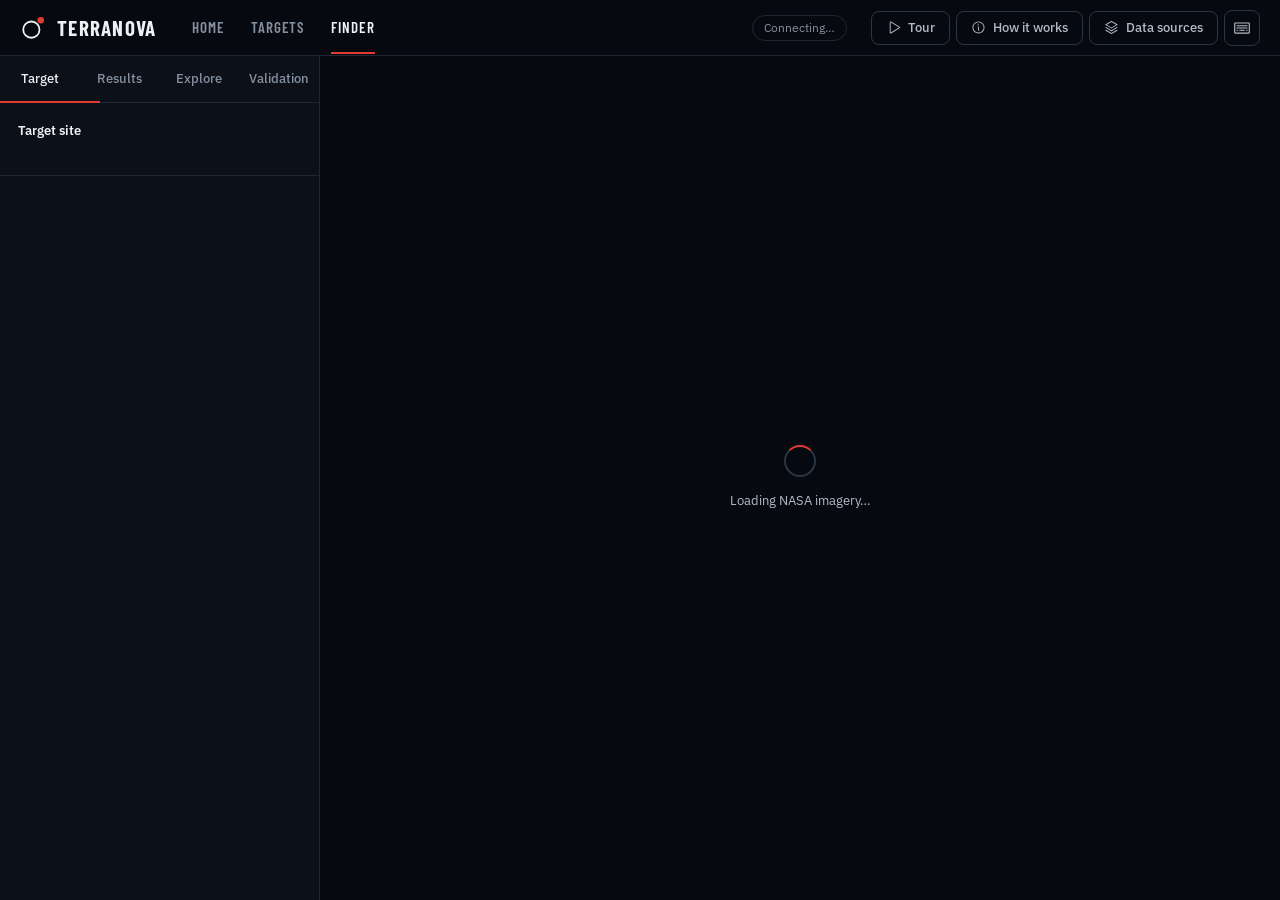
==== commit 110b006d: "Redesign the interface: Mission control design system One calm, precise system across Home, Targets," ====
--- a/web/finder.html
+++ b/web/finder.html
@@ -2,15 +2,12 @@
 <html lang="en">
 <head>
 <meta charset="utf-8">
-<meta name="viewport" content="width=device-width, initial-scale=1">
-<title>TerraNova</title>
+<meta name="viewport" content="width=device-width, initial-scale=1, viewport-fit=cover">
+<title>TerraNova · Finder</title>
 <meta name="description" content="Find places on Earth that behave like Moon and Mars base sites, scored from NASA data.">
-<link rel="icon" href="data:image/svg+xml,%3Csvg xmlns='http://www.w3.org/2000/svg' viewBox='0 0 32 32'%3E%3Ccircle cx='16' cy='16' r='9' fill='%23f08a4b'/%3E%3Cellipse cx='16' cy='16' rx='15' ry='5' fill='none' stroke='%23e8edf3' stroke-width='1.6' transform='rotate(-25 16 16)'/%3E%3C/svg%3E">
-<link rel="preconnect" href="https://fonts.googleapis.com">
-<link rel="preconnect" href="https://fonts.gstatic.com" crossorigin>
-<link href="https://fonts.googleapis.com/css2?family=Orbitron:wght@400..900&family=Space+Grotesk:wght@300..700&display=swap" rel="stylesheet">
+<meta name="theme-color" content="#06090f">
+<link rel="icon" href="data:image/svg+xml,%3Csvg xmlns='http://www.w3.org/2000/svg' viewBox='0 0 32 32'%3E%3Ccircle cx='14' cy='18' r='10' fill='none' stroke='%23eef0f3' stroke-width='2.4'/%3E%3Ccircle cx='25.5' cy='6.5' r='4.5' fill='%23e03c31'/%3E%3C/svg%3E">
 <link rel="stylesheet" href="styles.css">
-<script src="https://cdnjs.cloudflare.com/ajax/libs/gsap/3.12.2/gsap.min.js"></script>
 <script type="importmap">
   { "imports": { "three": "./vendor/three/three.module.min.js" } }
 </script>
@@ -18,60 +15,56 @@
 <body>
 
 <a class="skip" href="#results">Skip to ranked sites</a>
-<canvas id="starfield" aria-hidden="true" style="position: fixed; inset: 0; width: 100vw; height: 100vh; z-index: -1; pointer-events: none;"></canvas>
+<canvas id="starfield" aria-hidden="true"></canvas>
 
 <header class="topbar">
   <div class="brand">
-    <a href="index.html" style="text-decoration: none; display: flex; align-items: center; gap: 12px; color: inherit;">
-      <svg class="brand-mark" viewBox="0 0 32 32" aria-hidden="true">
-        <circle cx="16" cy="16" r="9" fill="var(--accent)"/>
-        <ellipse cx="16" cy="16" rx="15" ry="5" fill="none" stroke="currentColor" stroke-width="1.6" transform="rotate(-25 16 16)"/>
-      </svg>
-      <div>
-        <h1>TerraNova</h1>
-      </div>
+    <a href="index.html" aria-label="TerraNova home">
+      <svg class="brand-mark" viewBox="0 0 32 32" aria-hidden="true"><circle cx="14" cy="18" r="10" fill="none" stroke="currentColor" stroke-width="2.2"/><circle cx="25.5" cy="6.5" r="4" fill="#e03c31"/></svg>
+      <span class="wordmark">TerraNova</span>
     </a>
   </div>
-  <nav class="main-nav">
+  <nav class="main-nav" aria-label="Main">
     <a href="index.html" class="nav-link">Home</a>
     <a href="targets.html" class="nav-link">Targets</a>
-    <a href="finder.html#target=moon" class="nav-link active">Finder</a>
+    <a href="finder.html" class="nav-link" aria-current="page">Finder</a>
   </nav>
   <div class="chips" aria-live="polite">
-    <span class="chip" id="chipMode">connecting…</span>
-    <span class="chip" id="chipCells"></span>
-    <button class="chip chip-button" id="chipAuc" type="button" hidden></button>
-  </div>
-  <nav class="top-actions" style="display: flex; flex-wrap: wrap; gap: 8px;">
-    <button class="ghost tour-button" id="startTour" type="button" title="Guided tour (T)"><span aria-hidden="true">▶</span> Tour</button>
-    <button class="ghost" id="openMethod" type="button">How it works</button>
-    <button class="ghost" id="openSources" type="button">Data sources</button>
-    <button class="icon-button" id="openKeys" type="button" aria-label="Keyboard shortcuts" title="Keyboard shortcuts (?)">?</button>
-  </nav>
+    <span class="chip" id="chipMode">Connecting…</span>
+    <span class="chip num" id="chipCells"></span>
+    <button class="chip-button" id="chipAuc" type="button" hidden></button>
+  </div>
+  <div class="top-actions">
+    <button class="ghost" id="startTour" type="button" title="Guided tour (T)"><svg class="i" aria-hidden="true"><use href="icons.svg#i-play"></use></svg><span class="btn-label">Tour</span></button>
+    <button class="ghost" id="openMethod" type="button" title="How it works"><svg class="i" aria-hidden="true"><use href="icons.svg#i-info"></use></svg><span class="btn-label">How it works</span></button>
+    <button class="ghost" id="openSources" type="button" title="Data sources"><svg class="i" aria-hidden="true"><use href="icons.svg#i-stack"></use></svg><span class="btn-label">Data sources</span></button>
+    <button class="icon-button" id="openKeys" type="button" aria-label="Keyboard shortcuts" title="Keyboard shortcuts (?)"><svg class="i" aria-hidden="true"><use href="icons.svg#i-keyboard"></use></svg></button>
+  </div>
 </header>
 
 <main class="layout">
-  <button class="edge-toggle left" id="toggleSidebar" type="button" aria-expanded="true">‹</button>
-  <aside class="panel sidebar" id="sidebar" aria-label="Controls and Results">
-    <div class="tabs" role="tablist">
+  <button class="edge-toggle" id="toggleSidebar" type="button" aria-expanded="true" aria-controls="sidebar" aria-label="Hide the sidebar"><svg class="i" aria-hidden="true"><use href="icons.svg#i-caret-left"></use></svg></button>
+  <aside class="panel sidebar" id="sidebar" aria-label="Targets and results">
+    <div class="tabs" role="tablist" aria-label="Sidebar">
       <button role="tab" id="tabTarget" aria-selected="true" aria-controls="target" type="button">Target</button>
       <button role="tab" id="tabResults" aria-selected="false" aria-controls="results" type="button">Results</button>
       <button role="tab" id="tabExplore" aria-selected="false" aria-controls="explore" type="button">Explore</button>
       <button role="tab" id="tabValidation" aria-selected="false" aria-controls="validation" type="button">Validation</button>
+      <span class="tab-ink" id="tabInk" aria-hidden="true"></span>
     </div>
 
     <section id="target" role="tabpanel" aria-labelledby="tabTarget">
       <div class="block">
-        <h2 class="eyebrow">Choose a target</h2>
+        <h2 class="eyebrow">Target site</h2>
         <div id="targets" role="radiogroup" aria-label="Target site"></div>
         <div class="target-detail" id="targetDetail"></div>
       </div>
     </section>
 
     <section id="results" role="tabpanel" aria-labelledby="tabResults" tabindex="-1" hidden>
-      <details class="advanced-settings discovery">
-        <summary>Advanced Settings &amp; Filters</summary>
-        <div class="block" style="padding-top: 10px;">
+      <details class="advanced-settings">
+        <summary>Filters and weights</summary>
+        <div class="block">
           <div class="block-head">
             <h3 class="eyebrow">Weights</h3>
             <button class="link-button" id="resetWeights" type="button">Reset</button>
@@ -79,41 +72,40 @@
           <p class="hint">Drag to change how much each criterion counts.</p>
           <div class="weights" id="weights"></div>
         </div>
-        <div class="block" style="padding-top: 10px; border-bottom: 0;">
-          <h3 class="eyebrow">Discovery settings</h3>
+        <div class="block discovery">
+          <h3 class="eyebrow">Discovery</h3>
           <div class="topk">
-            <label for="topK">Show top <b class="num" id="topKValue">20</b> sites</label>
+            <label for="topK">Show the top <b class="num" id="topKValue">20</b> sites</label>
             <input type="range" id="topK" min="5" max="100" step="5" value="20">
           </div>
-          <label class="toggle disc-toggle"><input type="checkbox" id="newOnly" checked>
-            <span>New sites only <small>hide places within 500 km of a known analog</small></span></label>
+          <label class="disc-toggle"><input type="checkbox" id="newOnly" checked>
+            <span>New sites only <small>Hide places within 500 km of a known analog</small></span></label>
           <div class="topk">
-            <label for="spreadKm">Spread results: at least <b class="num" id="spreadValue">800 km</b> apart</label>
+            <label for="spreadKm">Keep sites at least <b class="num" id="spreadValue">800 km</b> apart</label>
             <input type="range" id="spreadKm" min="0" max="2000" step="100" value="800">
           </div>
           <div class="disc-row">
-            <label for="perCountry">Max per country</label>
+            <label for="perCountry">Sites per country</label>
             <select id="perCountry">
-              <option value="0">no limit</option><option value="1">1</option>
+              <option value="0">No limit</option><option value="1">1</option>
               <option value="2" selected>2</option><option value="3">3</option><option value="5">5</option>
             </select>
           </div>
           <div class="topk">
             <label for="tolerance">Permissible error <b class="num" id="toleranceValue">exact</b></label>
             <input type="range" id="tolerance" min="0" max="3" step="0.25" value="0">
-            <small class="hint">Higher = full match anywhere within a band around the target.</small>
+            <small class="hint">Higher counts anything within a band around the target as a full match.</small>
           </div>
         </div>
       </details>
-      <div class="results-head">
-        <p class="hint" id="resultsSummary">Scoring…</p>
-        <div class="export">
-          <button class="ghost small" id="exportGeojson" type="button">GeoJSON</button>
-          <button class="ghost small" id="exportCsv" type="button">CSV</button>
-        </div>
-      </div>
+      <p class="hint results-head" id="resultsSummary">Scoring…</p>
       <section class="compare" id="compare" hidden aria-label="Pinned sites"></section>
       <ol class="site-list" id="siteList"></ol>
+      <div class="results-foot">
+        <span>Download these sites</span>
+        <button class="ghost small" id="exportGeojson" type="button" title="Download the ranked sites as GeoJSON"><svg class="i" aria-hidden="true"><use href="icons.svg#i-download-simple"></use></svg>GeoJSON</button>
+        <button class="ghost small" id="exportCsv" type="button" title="Download the ranked sites as CSV"><svg class="i" aria-hidden="true"><use href="icons.svg#i-download-simple"></use></svg>CSV</button>
+      </div>
       <article class="detail" id="detail" hidden></article>
     </section>
 
@@ -121,49 +113,52 @@
     <section id="validation" role="tabpanel" aria-labelledby="tabValidation" tabindex="-1" hidden></section>
   </aside>
 
-  <section class="stage" aria-label="Map of Earth analog scores" style="background: transparent;">
+  <section class="stage" aria-label="Map of Earth analog scores">
     <div class="view" id="globe" role="img" aria-label="3D globe of analog scores. Click anywhere to inspect a location."></div>
     <canvas class="view" id="flatmap" hidden aria-label="Flat map of analog scores. Click anywhere to inspect a location."></canvas>
-    <div class="labels" id="labels" aria-hidden="true"></div>
+    <div class="labels" id="labels" role="group" aria-label="Ranked sites on the map"></div>
+    <div class="progress" id="progress" aria-hidden="true"></div>
 
     <div class="stage-controls">
       <div class="search" role="search">
+        <svg class="i" aria-hidden="true"><use href="icons.svg#i-magnifying-glass"></use></svg>
         <label class="visually-hidden" for="search">Search a place or type lat, lon</label>
-        <input id="search" type="search" placeholder="Search place or lat, lon  ( / )" autocomplete="off"
+        <input id="search" type="search" placeholder="Search a place or lat, lon" autocomplete="off"
           role="combobox" aria-expanded="false" aria-controls="searchResults" aria-autocomplete="list">
         <ul class="search-results" id="searchResults" role="listbox" hidden></ul>
       </div>
-      <button class="ghost surprise" id="surprise" type="button" title="Fly to a random strong match you have not seen (R)" aria-label="Surprise me">🎲 <span>Surprise me</span></button>
-      <div class="segmented" role="group" aria-label="View">
-        <button type="button" data-view="globe" aria-pressed="true">Globe</button>
-        <button type="button" data-view="map" aria-pressed="false">Map</button>
-      </div>
-      <label class="select">
-        <span class="visually-hidden">Map layer</span>
-        <select id="layer"></select>
-      </label>
-      <label class="toggle">
-        <input type="checkbox" id="showKnown" checked>
-        <span>Known analogs</span>
-      </label>
-      <label class="toggle opacity" title="Opacity of the data overlay">
-        <span>Overlay</span>
-        <input type="range" id="overlayOpacity" min="0" max="100" step="5" value="100" aria-label="Overlay opacity">
-      </label>
+      <div class="tool-group">
+        <div class="segmented" role="group" aria-label="View">
+          <button type="button" data-view="globe" aria-pressed="true">Globe</button>
+          <button type="button" data-view="map" aria-pressed="false">Map</button>
+        </div>
+        <span class="tool-sep" aria-hidden="true"></span>
+        <label class="select">
+          <span class="visually-hidden">Map layer</span>
+          <select id="layer"></select>
+        </label>
+      </div>
+      <div class="tool-group layers">
+        <label class="toggle"><input type="checkbox" id="showKnown" checked><span>Known analogs</span></label>
+        <label class="toggle opacity" title="Opacity of the data overlay">
+          <span class="tool-label">Overlay</span>
+          <input type="range" id="overlayOpacity" min="0" max="100" step="5" value="100" aria-label="Overlay opacity">
+        </label>
+        <span class="tool-sep" aria-hidden="true"></span>
+        <button class="tool-button" id="surprise" type="button" title="Fly to a random strong match you have not seen (R)" aria-label="Surprise me"><svg class="i" aria-hidden="true"><use href="icons.svg#i-dice-five"></use></svg><span class="tool-label">Surprise me</span></button>
+      </div>
     </div>
 
     <div class="zoom-controls" role="group" aria-label="Zoom">
-      <button type="button" id="zoomIn" aria-label="Zoom in" title="Zoom in (or scroll)">+</button>
-      <button type="button" id="zoomOut" aria-label="Zoom out" title="Zoom out">−</button>
-      <button type="button" id="zoomHome" aria-label="Reset view" title="Reset view">⌂</button>
+      <button type="button" id="zoomIn" aria-label="Zoom in" title="Zoom in (or scroll)"><svg class="i" aria-hidden="true"><use href="icons.svg#i-plus"></use></svg></button>
+      <button type="button" id="zoomOut" aria-label="Zoom out" title="Zoom out"><svg class="i" aria-hidden="true"><use href="icons.svg#i-minus"></use></svg></button>
+      <button type="button" id="zoomHome" aria-label="Reset view" title="Reset view"><svg class="i" aria-hidden="true"><use href="icons.svg#i-globe-hemisphere-east"></use></svg></button>
     </div>
 
     <div class="legend" id="legend" aria-live="polite"></div>
 
-    
-
     <figure class="twin" id="twin">
-      <button class="box-toggle" id="twinToggle" type="button" aria-expanded="true" aria-label="Hide the target globe">▾</button>
+      <button class="box-toggle" id="twinToggle" type="button" aria-expanded="true" aria-label="Hide the target globe"><svg class="i" aria-hidden="true"><use href="icons.svg#i-caret-down"></use></svg></button>
       <canvas id="twinCanvas" width="360" height="360" tabindex="0" role="img"
         aria-label="Target body globe. Drag or use arrow keys to rotate, scroll to zoom, double-click or Home to return to the site."></canvas>
       <figcaption id="twinCaption"></figcaption>
@@ -181,20 +176,19 @@
       <div class="tour-progress"><i id="tourBar"></i></div>
     </div>
 
-    <div class="loading" id="loading">
+    <div class="loading" id="loading" role="status">
       <div class="spinner" aria-hidden="true"></div>
       <p id="loadingText">Loading NASA imagery…</p>
+      <button class="ghost" id="loadingRetry" type="button" hidden>Try again</button>
     </div>
   </section>
 </main>
-
-
 
 <dialog id="methodDialog" aria-labelledby="methodTitle">
   <div class="dialog-body">
     <div class="dialog-head">
       <h2 id="methodTitle">How it works</h2>
-      <button class="icon-button" data-close type="button" aria-label="Close">✕</button>
+      <button class="icon-button" data-close type="button" aria-label="Close"><svg class="i" aria-hidden="true"><use href="icons.svg#i-x"></use></svg></button>
     </div>
     <div id="methodContent"></div>
   </div>
@@ -204,101 +198,144 @@
   <div class="dialog-body">
     <div class="dialog-head">
       <h2 id="sourcesTitle">Data sources</h2>
-      <button class="icon-button" data-close type="button" aria-label="Close">✕</button>
+      <button class="icon-button" data-close type="button" aria-label="Close"><svg class="i" aria-hidden="true"><use href="icons.svg#i-x"></use></svg></button>
     </div>
     <div id="sourcesContent"></div>
   </div>
 </dialog>
 
-<section class="godseye" id="godseye" hidden aria-label="God's Eye 3D site view">
-  <canvas id="geCanvas"></canvas>
+<section class="godseye" id="godseye" hidden role="dialog" aria-modal="true" aria-labelledby="geTitle">
+  <canvas id="geCanvas" aria-label="3D terrain. Drag to orbit, right-drag to slide, scroll to zoom, click to probe."></canvas>
   <header class="ge-top">
     <div>
-      <p class="eyebrow ge-eyebrow">God's Eye · 3D terrain</p>
       <h2 id="geTitle"></h2>
       <p class="ge-sub" id="geSub"></p>
       <div class="ge-badges" id="geBadges"></div>
     </div>
     <div class="ge-top-actions">
-      <button class="ghost small" id="geReset" type="button" title="Reset camera, sun, surface, height, overlays and tools">Reset all</button>
-      <button class="icon-button ge-close" id="geClose" type="button" aria-label="Close 3D view (Esc)">✕</button>
+      <button class="icon-button" id="geHelp" type="button" aria-label="Mouse and touch controls" title="Controls"><svg class="i" aria-hidden="true"><use href="icons.svg#i-question"></use></svg></button>
+      <button class="ghost" id="geReset" type="button" title="Reset camera, sun, surface, height, overlays and tools"><svg class="i" aria-hidden="true"><use href="icons.svg#i-arrow-counter-clockwise"></use></svg>Reset all</button>
+      <button class="icon-button ge-close" id="geClose" type="button" aria-label="Close the 3D view (Esc)"><svg class="i" aria-hidden="true"><use href="icons.svg#i-x"></use></svg></button>
     </div>
   </header>
-  <aside class="ge-panel">
-    <h3 class="eyebrow">Terrain in the scored cell</h3>
+  <aside class="ge-panel" aria-label="Terrain, sun, view and climate">
+    <h3>Terrain in the scored cell</h3>
     <div id="geStats" class="ge-stats"></div>
-    <h3 class="eyebrow">Sun</h3>
-    <div class="segmented ge-presets" role="group" aria-label="Sun presets">
-      <button type="button" data-sun="earth">Midday</button>
-      <button type="button" data-sun="evening">Evening</button>
-      <button type="button" data-sun="lunar">Lunar pole</button>
-    </div>
-    <label class="ge-slider">Elevation <b id="geSunElevValue" class="num"></b>
-      <input type="range" id="geSunElev" min="0.5" max="85" step="0.5" value="55"></label>
-    <label class="ge-slider">Direction <b id="geSunAzValue" class="num"></b>
-      <input type="range" id="geSunAz" min="0" max="359" step="1" value="160"></label>
-    <p class="hint" id="geSunNote"></p>
-    <h3 class="eyebrow">View</h3>
-    <div class="segmented ge-presets" role="group" aria-label="Surface">
-      <button type="button" data-imagery="s2" aria-pressed="true">Satellite</button>
-      <button type="button" data-imagery="relief" aria-pressed="false">Relief</button>
-      <button type="button" data-imagery="slope" aria-pressed="false">Slope</button>
-      <button type="button" data-imagery="elevation" aria-pressed="false">Elevation</button>
-    </div>
-    <div class="ge-slope-legend ge-elev-legend" id="geElevLegend" hidden>
-      <div class="ramp"></div>
-      <div class="scale num"><span id="geElevLo"></span><span id="geElevHi"></span></div>
-    </div>
-    <div class="ge-slope-legend" id="geSlopeLegend" hidden>
-      <div class="ramp"></div>
-      <div class="scale num"><span>0°</span><span>5°</span><span>15° rover limit</span><span>30°+</span></div>
-    </div>
-    <label class="toggle ge-toggle"><input type="checkbox" id="geContours"><span>Contour lines <small id="geContourStep"></small></span></label>
-    <label class="ge-slider">Height exaggeration <b id="geExagValue" class="num">1× true scale</b>
-      <input type="range" id="geExag" min="1" max="6" step="0.5" value="1"></label>
-    <label class="toggle ge-toggle"><input type="checkbox" id="geCell" checked><span>Outline the scored cell</span></label>
-    <h3 class="eyebrow">Explore</h3>
-    <div class="ge-tools">
-      <button class="ghost small" type="button" id="geProfileBtn" aria-pressed="false">Measure a profile</button>
-      <button class="ghost small" type="button" id="geSunPlay" aria-pressed="false">▶ Play sun</button>
-    </div>
-    <p class="hint" id="geToolHint">Click the terrain to probe any point.</p>
-    <div id="geProbe" class="ge-probe" hidden></div>
-    <div id="geProfile" class="ge-profile" hidden></div>
+
+    <div class="ge-section">
+      <h3>Sun</h3>
+      <div class="segmented ge-presets" role="group" aria-label="Sun presets">
+        <button type="button" data-sun="earth">Midday</button>
+        <button type="button" data-sun="evening">Evening</button>
+        <button type="button" data-sun="lunar">Lunar pole</button>
+      </div>
+      <label class="ge-slider">Height above horizon <b id="geSunElevValue" class="num"></b>
+        <input type="range" id="geSunElev" min="0.5" max="85" step="0.5" value="55"></label>
+      <label class="ge-slider">Direction <b id="geSunAzValue" class="num"></b>
+        <input type="range" id="geSunAz" min="0" max="359" step="1" value="160"></label>
+      <p class="hint" id="geSunNote"></p>
+    </div>
+
+    <div class="ge-section">
+      <h3>Surface</h3>
+      <div class="segmented ge-presets" role="group" aria-label="Surface">
+        <button type="button" data-imagery="s2" aria-pressed="true">Satellite</button>
+        <button type="button" data-imagery="relief" aria-pressed="false">Relief</button>
+        <button type="button" data-imagery="slope" aria-pressed="false">Slope</button>
+        <button type="button" data-imagery="elevation" aria-pressed="false" title="Elevation">Height</button>
+        <button type="button" data-imagery="thermal" aria-pressed="false" title="Illustrative ground temperature at the chosen month and hour">Thermal</button>
+      </div>
+      <div class="ge-slope-legend ge-thermal-legend" id="geThermalLegend" hidden>
+        <div class="ramp" id="geThermalRamp"></div>
+        <div class="scale num"><span>−40 °C</span><span>−15</span><span>10</span><span>35</span><span>60 °C</span></div>
+      </div>
+      <div class="ge-slope-legend ge-elev-legend" id="geElevLegend" hidden>
+        <div class="ramp"></div>
+        <div class="scale num"><span id="geElevLo"></span><span id="geElevHi"></span></div>
+      </div>
+      <div class="ge-slope-legend" id="geSlopeLegend" hidden>
+        <div class="ramp"></div>
+        <div class="scale num"><span>0°</span><span>5°</span><span>15° rover limit</span><span>30°+</span></div>
+      </div>
+      <label class="toggle ge-toggle"><input type="checkbox" id="geContours"><span>Contour lines <small id="geContourStep"></small></span></label>
+      <label class="ge-slider">Height exaggeration <b id="geExagValue" class="num">1× true scale</b>
+        <input type="range" id="geExag" min="1" max="6" step="0.5" value="1"></label>
+      <label class="toggle ge-toggle"><input type="checkbox" id="geCell" checked><span>Outline the scored cell</span></label>
+    </div>
+
+    <div class="ge-section">
+      <h3>Measure</h3>
+      <div class="ge-tools">
+        <button class="ghost small" type="button" id="geProfileBtn" aria-pressed="false"><svg class="i" aria-hidden="true"><use href="icons.svg#i-ruler"></use></svg>Measure a profile</button>
+        <button class="ghost small" type="button" id="geSunPlay" aria-pressed="false"><svg class="i" aria-hidden="true"><use href="icons.svg#i-sun"></use></svg><span>Turn the sun</span></button>
+      </div>
+      <p class="hint" id="geToolHint">Click the terrain to probe any point.</p>
+      <div id="geProbe" class="ge-probe" hidden></div>
+      <div id="geProfile" class="ge-profile" hidden></div>
+    </div>
+
+    <div class="ge-section ge-climate-panel" id="geClimatePanel">
+      <h3>Climate simulation</h3>
+      <label class="ge-slider">Month <b id="geMonthValue" class="num"></b>
+        <input type="range" id="geMonth" min="0" max="11" step="1" value="6"></label>
+      <label class="ge-slider">Time of day <b id="geHourValue" class="num"></b>
+        <input type="range" id="geHour" min="0" max="23.75" step="0.25" value="13"></label>
+      <div class="ge-tools">
+        <button class="ghost small" type="button" id="geDayPlay" aria-pressed="false"><svg class="i" aria-hidden="true"><use href="icons.svg#i-play"></use></svg><span>Play a day</span></button>
+        <button class="ghost small" type="button" id="geWeather" aria-pressed="false"><svg class="i" aria-hidden="true"><use href="icons.svg#i-cloud-rain"></use></svg><span>Weather</span></button>
+      </div>
+      <div class="ge-climate" id="geClimate" aria-live="polite"></div>
+      <p class="hint">Illustrative, not a forecast. Built from this cell's NASA POWER temperatures and rainfall and its
+        MODIS day-night surface swing, with the real sun position for the latitude. Try the Thermal view while a day plays.</p>
+    </div>
     <p class="hint ge-status" id="geStatus" role="status"></p>
   </aside>
   <div class="ge-hud">
-    <div class="ge-north" aria-hidden="true"><svg id="geNorth" viewBox="0 0 20 20" width="22" height="22"><path d="M10 2 L15 16 L10 13 L5 16 Z" fill="#f08a4b"/><path d="M10 2 L10 13 L5 16 Z" fill="#ffb27d"/></svg><small>N</small></div>
+    <div class="ge-north" aria-hidden="true"><svg id="geNorth" viewBox="0 0 20 20" width="22" height="22"><path d="M10 2 L15 16 L10 13 L5 16 Z" fill="#e03c31"/><path d="M10 2 L10 13 L5 16 Z" fill="#f2847c"/></svg><small>N</small></div>
     <div class="ge-scale"><div class="ge-scale-bar" id="geScaleBar"></div><span id="geScaleLabel" class="num"></span></div>
     <div class="ge-vscale" id="geVScale">Vertical: true scale</div>
   </div>
   <div class="ge-hover" id="geHover" hidden></div>
+  <div class="ge-error" id="geError" role="alert" hidden></div>
+  <div class="ge-guide" id="geGuide" role="dialog" aria-labelledby="geGuideTitle" hidden>
+    <h3 id="geGuideTitle">Getting around in 3D</h3>
+    <ul>
+      <li><svg class="mouse" viewBox="0 0 16 22" aria-hidden="true"><rect x="1" y="1" width="14" height="20" rx="7"/><path class="hl" d="M7.4 1.8A6.2 6.2 0 0 0 1.8 8v.6h5.6z"/><path d="M8 1v8M1 9h14"/></svg>
+        <span><b>Left-drag</b> to orbit around the site</span></li>
+      <li><svg class="mouse" viewBox="0 0 16 22" aria-hidden="true"><rect x="1" y="1" width="14" height="20" rx="7"/><path class="hl" d="M8.6 1.8A6.2 6.2 0 0 1 14.2 8v.6H8.6z"/><path d="M8 1v8M1 9h14"/></svg>
+        <span><b>Right-drag</b> to slide across the ground</span></li>
+      <li><svg class="mouse" viewBox="0 0 16 22" aria-hidden="true"><rect x="1" y="1" width="14" height="20" rx="7"/><path d="M8 1v8M1 9h14"/><rect class="hl" x="6.3" y="3" width="3.4" height="5.6" rx="1.7"/></svg>
+        <span><b>Scroll</b> or <b>middle-drag</b> to zoom</span></li>
+      <li><svg class="mouse" viewBox="0 0 16 22" aria-hidden="true"><rect x="1" y="1" width="14" height="20" rx="7"/><path d="M8 1v8M1 9h14"/><circle class="hl" cx="8" cy="15" r="2.4"/></svg>
+        <span><b>Click</b> the ground to read its height and slope</span></li>
+    </ul>
+    <p class="hint">Touch: one finger orbits, two fingers pinch to zoom and drag to slide.</p>
+    <button class="primary" id="geGuideOk" type="button">Got it</button>
+  </div>
   <p class="ge-credit" id="geCredit"></p>
-  <div class="loading ge-loading" id="geLoading"><div class="spinner" aria-hidden="true"></div><p>Descending…</p></div>
+  <div class="loading ge-loading" id="geLoading"><div class="spinner" aria-hidden="true"></div><p>Loading the terrain…</p></div>
 </section>
 
 <dialog id="keysDialog" aria-labelledby="keysTitle">
   <div class="dialog-body">
     <div class="dialog-head">
       <h2 id="keysTitle">Keyboard shortcuts</h2>
-      <button class="icon-button" data-close type="button" aria-label="Close">✕</button>
+      <button class="icon-button" data-close type="button" aria-label="Close"><svg class="i" aria-hidden="true"><use href="icons.svg#i-x"></use></svg></button>
     </div>
     <table class="keys">
       <tr><td><kbd>/</kbd></td><td>Search a place or coordinates</td></tr>
-      <tr><td><kbd>J</kbd> <kbd>K</kbd></td><td>Next / previous ranked site</td></tr>
-      <tr><td><kbd>E</kbd></td><td>God's Eye 3D view of the open site</td></tr>
+      <tr><td><kbd>J</kbd> <kbd>K</kbd></td><td>Next or previous ranked site</td></tr>
+      <tr><td><kbd>E</kbd></td><td>Open the site in God's Eye 3D</td></tr>
       <tr><td><kbd>P</kbd></td><td>Pin the open site to compare</td></tr>
-      <tr><td><kbd>G</kbd> <kbd>M</kbd></td><td>Globe / flat map</td></tr>
-      <tr><td><kbd>+</kbd> <kbd>−</kbd> <kbd>0</kbd></td><td>Zoom in / out / reset</td></tr>
+      <tr><td><kbd>G</kbd> <kbd>M</kbd></td><td>Globe or flat map</td></tr>
+      <tr><td><kbd>+</kbd> <kbd>−</kbd> <kbd>0</kbd></td><td>Zoom in, out, reset</td></tr>
       <tr><td><kbd>V</kbd></td><td>Validation tab</td></tr>
       <tr><td><kbd>T</kbd></td><td>Start the guided tour</td></tr>
       <tr><td><kbd>R</kbd></td><td>Surprise me: fly to a random strong match</td></tr>
-      <tr><td><kbd>Esc</kbd></td><td>Close the 3D view, a dialog or the tour</td></tr>
+      <tr><td><kbd>Esc</kbd></td><td>Close the card, the 3D view, a dialog or the tour</td></tr>
     </table>
   </div>
 </dialog>
-
-<div class="toast" id="toast" role="alert" hidden></div>
 
 <script type="module" src="app.js"></script>
 </body>
--- a/web/styles.css
+++ b/web/styles.css
@@ -1,862 +1,977 @@
-/* TerraNova - interface styles. Dark "mission" theme, no external assets. */
+/* TerraNova interface. Design system: see DESIGN.md (Mission control).
+ * One accent (NASA red) for interface chrome; the orange score ramp belongs to the data.
+ * Fonts are vendored (web/vendor/fonts), so every page works offline. */
+
+/* ------------------------------------------------------------------ fonts */
+
+@font-face { font-family: "Barlow Condensed"; font-weight: 600; font-display: swap; src: url(vendor/fonts/barlow-condensed-latin-600-normal.woff2) format("woff2"); }
+@font-face { font-family: "Barlow Condensed"; font-weight: 700; font-display: swap; src: url(vendor/fonts/barlow-condensed-latin-700-normal.woff2) format("woff2"); }
+@font-face { font-family: "IBM Plex Sans"; font-weight: 400; font-display: swap; src: url(vendor/fonts/ibm-plex-sans-latin-400-normal.woff2) format("woff2"); }
+@font-face { font-family: "IBM Plex Sans"; font-weight: 500; font-display: swap; src: url(vendor/fonts/ibm-plex-sans-latin-500-normal.woff2) format("woff2"); }
+@font-face { font-family: "IBM Plex Sans"; font-weight: 600; font-display: swap; src: url(vendor/fonts/ibm-plex-sans-latin-600-normal.woff2) format("woff2"); }
+@font-face { font-family: "IBM Plex Mono"; font-weight: 400; font-display: swap; src: url(vendor/fonts/ibm-plex-mono-latin-400-normal.woff2) format("woff2"); }
+@font-face { font-family: "IBM Plex Mono"; font-weight: 500; font-display: swap; src: url(vendor/fonts/ibm-plex-mono-latin-500-normal.woff2) format("woff2"); }
+
+/* ----------------------------------------------------------------- tokens */
 
 :root {
   color-scheme: dark;
-  --bg: #030712;
-  --bg-2: #0b1120;
-  --panel: #090e1a;
-  --panel-2: #101725;
-  --line: #1d2633;
-  --line-2: #2a3545;
-  --ink: #e8edf3;
-  --ink-2: #aab5c3;
-  --ink-3: #74818f;
-  --accent: #00e5ff;
-  --accent-strong: #38bdf8;
-  --accent-soft: rgba(0, 229, 255, 0.15);
-  --moon: #c9d3e0;
-  --mars: #e0724a;
-  --good: #0ca30c;
-  --focus: #7cc4ff;
-  --radius: 6px;
-  --radius-sm: 3px;
-  --font: "Space Grotesk", system-ui, -apple-system, sans-serif;
-  --mono: "Orbitron", ui-monospace, "Cascadia Mono", monospace;
-  --shadow: 0 10px 30px rgba(0, 0, 0, 0.45);
-}
+  --bg: #06090f;
+  --surface: #0c1119;
+  --surface-2: #121926;
+  --surface-3: #18212f;
+  --overlay: rgba(9, 13, 20, 0.9);
+  --line: #1e2733;
+  --line-2: #2b3644;
+  --ink: #eef0f3;
+  --ink-2: #b4bcc7;
+  --ink-3: #8591a0;
+  --accent: #e03c31;
+  --accent-btn: #c9342a;
+  --accent-btn-hover: #b22c24;
+  --accent-ink: #ffffff;
+  --accent-tint: rgba(224, 60, 49, 0.12);
+  --score: #f08a4b;          /* data: matches the analog-score ramp */
+  --tool: #7cb7ff;           /* probe, profile, pinned */
+  --tool-tint: rgba(124, 183, 255, 0.12);
+  --ok: #3fb68b;
+  --warn: #e8b04b;
+
+  --font: "IBM Plex Sans", system-ui, -apple-system, "Segoe UI", sans-serif;
+  --display: "Barlow Condensed", "Arial Narrow", "IBM Plex Sans", sans-serif;
+  --mono: "IBM Plex Mono", ui-monospace, "Cascadia Mono", Consolas, monospace;
+
+  --r-sm: 4px;
+  --r: 8px;
+  --r-lg: 12px;
+  --shadow: 0 8px 16px -6px rgba(0, 0, 0, 0.55), 0 2px 4px rgba(0, 0, 0, 0.3);
+
+  --ease: cubic-bezier(0.16, 1, 0.3, 1);
+  --ease-in: cubic-bezier(0.4, 0, 1, 1);
+  --t-fast: 150ms;
+  --t-state: 250ms;
+  --t-view: 400ms;
+
+  --topbar-h: 56px;
+}
+
+/* ------------------------------------------------------------------- base */
 
 * { box-sizing: border-box; }
-/* The hidden attribute must beat any display rule (e.g. .view { display: block }),
-   otherwise a hidden view keeps covering the other one and swallows pointer events. */
+/* The hidden attribute must beat any display rule, or a hidden view keeps swallowing pointer events. */
 [hidden] { display: none !important; }
 html, body { height: 100%; }
-body { overflow-x: hidden; }
 body {
   margin: 0;
-  background: var(--bg);
-  color: var(--ink);
-  font: 14px/1.5 var(--font);
-  -webkit-font-smoothing: antialiased;
-}
-h1, h2, h3 { margin: 0; font-family: var(--mono); font-weight: 700; letter-spacing: 0.03em; text-transform: uppercase; }
-p { margin: 0; }
-a { color: var(--accent-strong); text-underline-offset: 2px; }
-button { font: inherit; color: inherit; }
-:focus-visible { outline: 2px solid var(--focus); outline-offset: 2px; border-radius: 4px; }
+  background: var(--bg); color: var(--ink);
+  font: 400 14px/1.5 var(--font);
+  -webkit-font-smoothing: antialiased; text-rendering: optimizeLegibility;
+}
+h1, h2, h3, h4 { margin: 0; font-weight: 600; line-height: 1.2; text-wrap: balance; }
+p { margin: 0; text-wrap: pretty; }
+a { color: var(--ink); text-decoration-color: var(--line-2); text-underline-offset: 3px; transition: text-decoration-color var(--t-fast); }
+a:hover { text-decoration-color: var(--accent); }
+button, input, select { font: inherit; color: inherit; }
+code, kbd, pre, .mono { font-family: var(--mono); }
+.num { font-family: var(--mono); font-variant-numeric: tabular-nums; letter-spacing: -0.01em; }
+::selection { background: rgba(224, 60, 49, 0.35); color: var(--ink); }
+input { caret-color: var(--accent); }
+* { scrollbar-width: thin; scrollbar-color: var(--line-2) transparent; }
+:focus-visible { outline: 2px solid var(--ink); outline-offset: 2px; border-radius: var(--r-sm); }
 .visually-hidden { position: absolute; width: 1px; height: 1px; overflow: hidden; clip: rect(0 0 0 0); white-space: nowrap; }
-.skip { position: absolute; left: -999px; top: 8px; z-index: 50; background: var(--panel); padding: 8px 12px; }
+.skip { position: absolute; left: -999px; top: 8px; z-index: 80; background: var(--surface-2); padding: 8px 12px; border-radius: var(--r-sm); }
 .skip:focus { left: 8px; }
-.num { font-variant-numeric: tabular-nums; }
-
-/* ------------------------------------------------------------------ top bar */
+.hint { color: var(--ink-3); font-size: 12.5px; }
+
+/* SVG icons from icons.svg (Phosphor, MIT) */
+.i { width: 1.15em; height: 1.15em; flex: none; display: inline-block; vertical-align: -0.2em; fill: currentColor; }
+
+/* ---------------------------------------------------------------- buttons */
+
+.btn, button.ghost, button.primary, .godseye-button, .icon-button, .chip-button {
+  display: inline-flex; align-items: center; justify-content: center; gap: 7px;
+  min-height: 34px; padding: 0 14px; border-radius: var(--r);
+  font-size: 13px; font-weight: 500; line-height: 1; white-space: nowrap; text-decoration: none;
+  cursor: pointer; user-select: none;
+  transition: background-color var(--t-fast), border-color var(--t-fast), color var(--t-fast), transform var(--t-fast) var(--ease);
+}
+.btn:active, button.ghost:active, button.primary:active, .godseye-button:active, .icon-button:active { transform: translateY(1px); }
+button:disabled, .btn[aria-disabled="true"] { opacity: 0.45; cursor: not-allowed; transform: none; }
+
+/* primary: solid accent */
+button.primary, .btn-primary, .godseye-button {
+  background: var(--accent-btn); color: var(--accent-ink); border: 1px solid var(--accent-btn); font-weight: 600;
+}
+button.primary:hover:not(:disabled), .btn-primary:hover, .godseye-button:hover:not(:disabled) { background: var(--accent-btn-hover); border-color: var(--accent-btn-hover); }
+
+/* secondary: hairline */
+button.ghost, .btn-ghost {
+  background: transparent; color: var(--ink-2); border: 1px solid var(--line-2);
+}
+button.ghost:hover:not(:disabled), .btn-ghost:hover { color: var(--ink); border-color: var(--ink-3); background: var(--surface-2); }
+button.ghost[aria-pressed="true"] { color: var(--ink); border-color: var(--tool); background: var(--tool-tint); }
+button.ghost.small, button.primary.small, .godseye-button.small { min-height: 30px; padding: 0 11px; font-size: 12.5px; }
+
+.icon-button {
+  width: 36px; min-height: 36px; padding: 0; border-radius: var(--r);
+  background: transparent; border: 1px solid var(--line-2); color: var(--ink-2);
+}
+.icon-button:hover { color: var(--ink); border-color: var(--ink-3); background: var(--surface-2); }
+.icon-button .i { width: 18px; height: 18px; }
+
+.link-button {
+  background: none; border: 0; padding: 4px 2px; cursor: pointer;
+  color: var(--ink-2); font-size: 12.5px; text-decoration: underline; text-decoration-color: var(--line-2); text-underline-offset: 3px;
+}
+.link-button:hover { color: var(--ink); text-decoration-color: var(--accent); }
+
+/* ----------------------------------------------------------------- topbar */
 
 .topbar {
-  display: flex; align-items: center; gap: 20px;
-  padding: 10px 20px; min-height: 60px;
-  border-bottom: 1px solid var(--line);
-  background: linear-gradient(180deg, #0b111a, var(--bg));
-}
-.brand { display: flex; align-items: center; gap: 12px; min-width: 0; }
-.brand-mark { width: 32px; height: 32px; color: var(--ink); flex: none; }
-.brand h1 { font-size: 16px; font-weight: 650; letter-spacing: 0.01em; }
-.tagline { color: var(--ink-3); font-size: 12px; }
+  position: relative; z-index: 20;
+  display: flex; align-items: center; gap: 24px;
+  min-height: var(--topbar-h); padding: 0 20px;
+  border-bottom: 1px solid var(--line); background: var(--bg);
+  view-transition-name: topbar;
+}
+.brand { display: flex; align-items: center; min-width: 0; }
+.brand a { display: inline-flex; align-items: center; gap: 11px; color: var(--ink); text-decoration: none; }
+.brand-mark { width: 26px; height: 26px; flex: none; color: var(--ink); }
+.brand h1, .brand .wordmark {
+  font: 700 21px/1 var(--display); letter-spacing: 0.06em; text-transform: uppercase;
+}
+.main-nav { display: flex; gap: 2px; }
+.nav-link {
+  position: relative; padding: 8px 12px; border-radius: var(--r-sm);
+  color: var(--ink-3); text-decoration: none;
+  font: 600 15px/1 var(--display); letter-spacing: 0.06em; text-transform: uppercase;
+  transition: color var(--t-fast);
+}
+.nav-link:hover { color: var(--ink); }
+.nav-link.active, .nav-link[aria-current="page"] { color: var(--ink); }
+.nav-link.active::after, .nav-link[aria-current="page"]::after {
+  content: ""; position: absolute; left: 12px; right: 12px; bottom: -11px; height: 2px; background: var(--accent);
+}
 .chips { display: flex; gap: 8px; flex-wrap: wrap; margin-left: auto; }
 .chip {
-  display: inline-flex; align-items: center; gap: 6px;
-  padding: 3px 10px; border: 1px solid var(--line-2); border-radius: 999px;
-  color: var(--ink-2); font-size: 12px; white-space: nowrap; background: transparent;
-}
+  display: inline-flex; align-items: center; gap: 6px; min-height: 26px;
+  padding: 0 11px; border: 1px solid var(--line); border-radius: 999px;
+  color: var(--ink-3); font-size: 12px; white-space: nowrap; background: transparent;
+}
+.chip-button { min-height: 26px; padding: 0 11px; border-radius: 999px; font-size: 12px; color: var(--ink-2); border: 1px solid var(--line-2); background: transparent; }
+.chip-button:hover { color: var(--ink); border-color: var(--ink-3); }
 .chip .dot { width: 7px; height: 7px; border-radius: 50%; background: var(--ink-3); }
-.chip .dot.on { background: var(--good); box-shadow: 0 0 8px var(--good); }
-.chip-button { cursor: pointer; }
-.chip-button:hover { border-color: var(--accent); color: var(--ink); }
-.top-actions { display: flex; gap: 8px; }
-
-button.ghost {
-  background: rgba(11, 18, 33, 0.4); border: 1px solid var(--line-2); border-radius: 0;
-  padding: 6px 12px; cursor: pointer; color: var(--ink-2); transition: all 0.2s ease;
-  clip-path: polygon(0 0, calc(100% - 6px) 0, 100% 6px, 100% 100%, 6px 100%, 0 calc(100% - 6px));
-  font-family: var(--mono); text-transform: uppercase; letter-spacing: 0.05em; font-size: 11px;
-}
-button.ghost:hover { color: var(--accent); border-color: var(--accent); background: rgba(0, 229, 255, 0.1); box-shadow: 0 0 10px rgba(0,229,255,0.2); }
-button.ghost.small { padding: 4px 10px; font-size: 10px; clip-path: polygon(0 0, calc(100% - 4px) 0, 100% 4px, 100% 100%, 4px 100%, 0 calc(100% - 4px)); }
-.link-button { background: none; border: 0; color: var(--accent-strong); cursor: pointer; padding: 2px 4px; font-size: 12px; }
-.icon-button { background: rgba(11, 18, 33, 0.4); border: 1px solid var(--line-2); border-radius: 50%; width: 30px; height: 30px; cursor: pointer; color: var(--ink-2); transition: all 0.2s ease; display: inline-flex; align-items: center; justify-content: center; }
-
-/* ------------------------------------------------------------------- layout */
+.chip .dot.on { background: var(--ok); }
+.top-actions { display: flex; gap: 6px; align-items: center; }
+
+/* -------------------------------------------------------------- home page */
+
+.home { position: relative; min-height: calc(100dvh - var(--topbar-h)); display: grid; grid-template-columns: minmax(0, 1fr) minmax(0, 1.05fr); align-items: center; }
+#starfield { position: fixed; inset: 0; width: 100%; height: 100%; z-index: -1; pointer-events: none; }
+.home-copy { padding: 48px 0 48px clamp(20px, 7vw, 112px); max-width: 820px; }
+.home-copy h1 {
+  font: 700 clamp(44px, 4.9vw, 78px)/0.95 var(--display); letter-spacing: -0.005em; text-transform: none;
+}
+.home-copy .lede { margin-top: 20px; max-width: 34ch; color: var(--ink-2); font-size: clamp(16px, 1.4vw, 19px); line-height: 1.5; }
+.home-actions { display: flex; flex-wrap: wrap; gap: 11px; margin-top: 32px; }
+.home-actions .btn { min-height: 44px; padding: 0 20px; font-size: 14.5px; }
+.home-facts { display: flex; flex-wrap: wrap; gap: 16px 28px; margin-top: 48px; padding-top: 20px; border-top: 1px solid var(--line); max-width: 520px; }
+.home-facts { margin-bottom: 0; }
+.home-facts div { display: flex; flex-direction: column-reverse; gap: 4px; }
+.home-facts dd { margin: 0; font: 500 22px/1 var(--mono); color: var(--ink); }
+.home-facts dt { color: var(--ink-3); font-size: 12.5px; }
+.home-globe { position: relative; height: min(78vh, 760px); }
+.home-globe canvas { width: 100%; height: 100%; display: block; outline: none; }
+.site-foot {
+  padding: 14px clamp(20px, 7vw, 112px); border-top: 1px solid var(--line);
+  color: var(--ink-3); font-size: 12px; display: flex; flex-wrap: wrap; gap: 6px 18px;
+}
+.site-foot a { color: var(--ink-3); }
+
+/* entrance: content is visible by default; motion only adds a short rise */
+.reveal { animation: reveal var(--t-view) var(--ease) both; animation-delay: calc(var(--d, 0) * 70ms); }
+@keyframes reveal { from { opacity: 0; transform: translateY(10px); } }
+
+/* ----------------------------------------------------------- targets page */
+
+.dest { max-width: 1120px; margin: 0 auto; padding: 56px 24px 64px; }
+.dest-head h1 { font: 700 clamp(36px, 4.6vw, 56px)/1 var(--display); }
+.dest-head p { margin-top: 12px; color: var(--ink-2); max-width: 60ch; font-size: 15.5px; }
+.dest-group { margin-top: 44px; }
+.dest-group h2 { font: 600 20px/1.1 var(--display); letter-spacing: 0.04em; text-transform: uppercase; color: var(--ink-2); padding-bottom: 12px; border-bottom: 1px solid var(--line); }
+.dest-grid { display: grid; grid-template-columns: repeat(auto-fill, minmax(300px, 1fr)); gap: 12px; margin-top: 16px; }
+.dest-card {
+  position: relative; display: grid; grid-template-columns: 72px 1fr; gap: 16px; align-items: start;
+  padding: 18px; border: 1px solid var(--line); border-radius: var(--r-lg);
+  background: var(--surface); color: var(--ink); text-decoration: none;
+  transition: border-color var(--t-fast), background-color var(--t-fast), transform var(--t-state) var(--ease);
+}
+.dest-card:hover { border-color: var(--line-2); background: var(--surface-2); transform: translateY(-2px); }
+.dest-card:active { transform: translateY(0); }
+.dest-card .orb {
+  width: 72px; height: 72px; border-radius: 50%; background-size: 200% 100%; background-position: 30% 50%;
+  box-shadow: inset -14px -11px 24px rgba(0, 0, 0, 0.85), inset 3px 2px 8px rgba(255, 255, 255, 0.08);
+}
+.dest-card .orb.custom { display: grid; place-items: center; background: var(--surface-2); box-shadow: inset 0 0 0 1px var(--line-2); color: var(--ink-2); }
+.dest-card .orb.custom .i { width: 28px; height: 28px; }
+.dest-card h3 { font-size: 16.5px; font-weight: 600; }
+.dest-card .where { display: block; margin-top: 3px; color: var(--ink-3); font-size: 12px; }
+.dest-card p { margin-top: 11px; color: var(--ink-2); font-size: 13.5px; line-height: 1.5; display: -webkit-box; -webkit-line-clamp: 3; -webkit-box-orient: vertical; overflow: hidden; }
+.dest-card .go { position: absolute; right: 16px; top: 18px; color: var(--ink-3); transition: color var(--t-fast), transform var(--t-state) var(--ease); }
+.dest-card:hover .go { color: var(--accent); transform: translateX(3px); }
+.dest-state { margin-top: 32px; padding: 20px; border: 1px solid var(--line); border-radius: var(--r-lg); color: var(--ink-2); display: flex; gap: 12px; align-items: center; flex-wrap: wrap; }
+.skeleton { background: linear-gradient(90deg, var(--surface) 0%, var(--surface-2) 50%, var(--surface) 100%); background-size: 200% 100%; animation: shimmer 1.4s linear infinite; border-radius: var(--r-lg); }
+.dest-grid .skeleton { height: 128px; }
+@keyframes shimmer { to { background-position: -200% 0; } }
+
+/* ------------------------------------------------------------ finder layout */
 
 .layout {
   --sidebar-w: 360px;
-  display: grid;
-  grid-template-columns: var(--sidebar-w) minmax(0, 1fr);
-  height: calc(100vh - 61px);
-  min-height: 560px;
   position: relative;
-}
-.panel { 
-  background: rgba(9, 14, 26, 0.85); 
-  backdrop-filter: blur(12px);
-  overflow-y: auto; 
-  scrollbar-width: thin; 
-  scrollbar-color: var(--line-2) transparent; 
-  display: flex; 
-  flex-direction: column; 
-}
-.sidebar { 
-  border-right: 1px solid var(--line);
-}
-.block { padding: 18px 18px 20px; border-bottom: 1px solid var(--line); }
-.block-head { display: flex; justify-content: space-between; align-items: baseline; }
-.eyebrow { font-size: 11px; font-weight: 600; letter-spacing: 0.12em; text-transform: uppercase; color: var(--ink-3); margin-bottom: 12px; }
-.hint { color: var(--ink-3); font-size: 12px; }
-
-/* ------------------------------------------------------------------ targets */
-
-.targets { display: grid; grid-template-columns: 1fr 1fr; gap: 10px; }
+  display: grid; grid-template-columns: var(--sidebar-w) minmax(0, 1fr);
+  height: calc(100dvh - var(--topbar-h)); min-height: 560px;
+  transition: grid-template-columns var(--t-state) var(--ease);
+}
+.panel { background: var(--surface); overflow-y: auto; display: flex; flex-direction: column; }
+.sidebar { grid-column: 1; grid-row: 1; border-right: 1px solid var(--line); min-width: 0; }
+.stage { grid-column: 2; grid-row: 1; }
+body.hide-sidebar .layout { --sidebar-w: 0px; }
+body.hide-sidebar .sidebar { visibility: hidden; border-right: 0; }
+.block { padding: 20px 18px; border-bottom: 1px solid var(--line); }
+.block-head { display: flex; justify-content: space-between; align-items: baseline; gap: 8px; }
+.eyebrow, .section-title { font-size: 13px; font-weight: 600; color: var(--ink); margin: 0 0 11px; }
+.section-title { margin: 24px 0 8px; }
+
+.edge-toggle {
+  position: absolute; top: 50%; z-index: 6; left: var(--sidebar-w);
+  width: 20px; height: 56px; padding: 0; transform: translateY(-50%);
+  display: grid; place-items: center;
+  border: 1px solid var(--line-2); border-left: 0; border-radius: 0 var(--r) var(--r) 0;
+  background: var(--surface); color: var(--ink-3); cursor: pointer;
+  transition: left var(--t-state) var(--ease), color var(--t-fast);
+}
+.edge-toggle:hover { color: var(--ink); }
+.edge-toggle .i { width: 14px; height: 14px; transition: transform var(--t-state) var(--ease); }
+body.hide-sidebar .edge-toggle .i { transform: rotate(180deg); }
+
+/* tabs with a sliding indicator */
+.tabs { position: sticky; top: 0; z-index: 3; display: flex; background: var(--surface); border-bottom: 1px solid var(--line); }
+.tabs button {
+  flex: 1; min-height: 46px; padding: 0 8px; border: 0; background: none; cursor: pointer;
+  color: var(--ink-3); font-size: 13px; font-weight: 500;
+  transition: color var(--t-fast);
+}
+.tabs button:hover { color: var(--ink-2); }
+.tabs button[aria-selected="true"] { color: var(--ink); }
+.tab-ink {
+  position: absolute; bottom: -1px; left: 0; height: 2px; width: 100px; background: var(--accent);
+  transform-origin: left; transition: transform var(--t-state) var(--ease);
+}
+[role="tabpanel"] { outline: none; }
+.panel-enter { animation: panel-in var(--t-state) var(--ease) both; }
+@keyframes panel-in { from { opacity: 0; transform: translateY(6px); } }
+#results, #validation, #explore { padding: 16px 18px 28px; }
+
+/* ----------------------------------------------------- sidebar: targets */
+
+.group-label { font-size: 12px; color: var(--ink-3); margin: 16px 0 8px; }
+.group-label:first-child { margin-top: 0; }
+.target-grid { display: grid; grid-template-columns: repeat(auto-fill, minmax(96px, 1fr)); gap: 8px; }
 .target-card {
-  display: flex; flex-direction: column; align-items: center; gap: 8px; text-align: center;
-  padding: 14px 8px 12px; border: 1px solid var(--line-2); border-radius: var(--radius);
-  background: var(--panel-2); cursor: pointer; transition: border-color .15s, background .15s;
-}
-.target-card:hover { border-color: var(--ink-3); }
-.target-card[aria-checked="true"] { border-color: var(--accent); background: linear-gradient(180deg, var(--accent-soft), transparent); }
+  display: flex; flex-direction: column; align-items: center; gap: 6px; text-align: center;
+  padding: 12px 6px 11px; border: 1px solid var(--line); border-radius: var(--r);
+  background: var(--surface-2); color: var(--ink); cursor: pointer;
+  transition: border-color var(--t-fast), background-color var(--t-fast);
+}
+.target-card:hover { border-color: var(--line-2); background: var(--surface-3); }
+.target-card[aria-checked="true"] { border-color: var(--accent); background: var(--accent-tint); }
 .planet {
-  width: 64px; height: 64px; border-radius: 50%;
-  background-size: 200% 100%; background-position: 30% 50%;
-  box-shadow: inset -12px -8px 22px rgba(0,0,0,.85), inset 4px 3px 10px rgba(255,255,255,.12), 0 0 18px rgba(0,0,0,.6);
-}
-.target-card strong { font-size: 13px; font-weight: 600; line-height: 1.25; }
-.target-card small { color: var(--ink-3); font-size: 11px; }
-.target-detail { margin-top: 14px; }
+  width: 46px; height: 46px; border-radius: 50%; background-size: 200% 100%; background-position: 30% 50%; background-repeat: repeat-x;
+  box-shadow: inset -11px -7px 18px rgba(0, 0, 0, 0.85), inset 3px 2px 8px rgba(255, 255, 255, 0.08);
+}
+.planet-custom { display: grid; place-items: center; background: var(--surface); box-shadow: inset 0 0 0 1px var(--line-2); color: var(--ink-2); }
+.planet-custom .i { width: 20px; height: 20px; }
+.target-card strong { font-size: 12.5px; font-weight: 600; line-height: 1.25; }
+.target-card small { color: var(--ink-3); font-size: 11px; font-family: var(--mono); white-space: nowrap; }
+.target-card.custom small { font-family: var(--font); white-space: normal; }
+.target-detail { margin-top: 16px; }
 .target-detail p { color: var(--ink-2); font-size: 13px; }
-.target-links { display: flex; flex-wrap: wrap; gap: 4px 14px; margin: 8px 0 12px; font-size: 12px; }
-.profile { width: 100%; border-collapse: collapse; font-size: 12px; }
-.profile caption { text-align: left; color: var(--ink-3); font-size: 11px; letter-spacing: .1em; text-transform: uppercase; padding-bottom: 6px; }
-.profile th, .profile td { padding: 5px 0; border-top: 1px solid var(--line); text-align: left; vertical-align: top; }
-.profile th { font-weight: 500; color: var(--ink-2); padding-right: 8px; }
-.profile td { color: var(--ink); text-align: right; }
-.profile td .note { display: block; color: var(--ink-3); font-size: 11px; white-space: normal; }
+.target-links { display: flex; flex-wrap: wrap; gap: 4px 16px; margin: 11px 0 12px; font-size: 12.5px; }
+.how { margin-top: 11px; font-size: 12.5px !important; color: var(--ink-3) !important; }
+.how b { color: var(--ink-2); font-weight: 600; }
+.profile { width: 100%; border-collapse: collapse; font-size: 12.5px; }
+.profile caption { text-align: left; color: var(--ink); font-size: 13px; font-weight: 600; padding: 16px 0 6px; }
+.profile th, .profile td { padding: 7px 0; border-top: 1px solid var(--line); text-align: left; vertical-align: top; }
+.profile th { font-weight: 400; color: var(--ink-2); padding-right: 11px; }
+.profile td { color: var(--ink); text-align: right; font-family: var(--mono); font-size: 12px; }
+.profile td .note { display: block; color: var(--ink-3); font-size: 11px; white-space: normal; font-family: var(--font); }
+.profile tr.unused th { color: var(--ink-3); }
 .tag {
-  display: inline-block; padding: 0 6px; border-radius: 4px; font-size: 10.5px; letter-spacing: .02em;
-  border: 1px solid var(--line-2); color: var(--ink-2); white-space: nowrap;
-}
-
-/* ------------------------------------------------------------------ weights */
-
-.weights { display: flex; flex-direction: column; gap: 12px; margin-top: 12px; }
+  display: inline-block; padding: 1px 7px; border-radius: var(--r-sm); font: 400 11px/1.5 var(--font);
+  border: 1px solid var(--line-2); color: var(--ink-3); white-space: nowrap;
+}
+
+/* custom target form */
+.manual { margin-top: 12px; display: flex; flex-direction: column; gap: 8px; }
+.manual-row { display: grid; grid-template-columns: 1fr 124px; gap: 2px 8px; align-items: center; }
+.manual-use { display: flex; gap: 6px; align-items: center; font-size: 12.5px; color: var(--ink-2); }
+.manual-use input, .toggle input { accent-color: var(--accent); margin: 0; }
+.manual-input { display: flex; align-items: center; gap: 4px; }
+.manual-input input, .manual-body select, .disc-row select, .axes select {
+  width: 100%; min-width: 0; min-height: 30px; padding: 0 8px;
+  background: var(--bg); color: var(--ink); border: 1px solid var(--line-2); border-radius: var(--r-sm);
+  font-size: 12.5px; transition: border-color var(--t-fast);
+}
+.manual-input input { font-family: var(--mono); }
+.manual-input input:focus, .manual-body select:focus, .disc-row select:focus, .axes select:focus { border-color: var(--ink-3); outline: none; }
+.manual-input input:disabled { opacity: 0.4; }
+.manual-input .unit { font-size: 11px; color: var(--ink-3); min-width: 34px; }
+.range-hint { grid-column: 1 / -1; font-size: 11px; color: var(--ink-3); padding-left: 22px; }
+.manual-body { display: grid; gap: 4px; font-size: 12.5px; color: var(--ink-2); margin-top: 4px; }
+.manual-actions { display: flex; gap: 8px; align-items: center; flex-wrap: wrap; }
+
+/* weights + discovery */
+.weights { display: flex; flex-direction: column; gap: 14px; margin-top: 12px; }
 .weight label { display: flex; justify-content: space-between; gap: 8px; font-size: 13px; }
-.weight .val { color: var(--ink-2); font-variant-numeric: tabular-nums; }
+.weight .val { color: var(--ink-2); font-family: var(--mono); font-size: 12px; }
 .weight.off label span:first-child { color: var(--ink-3); }
 .weight .sub { color: var(--ink-3); font-size: 11px; }
-input[type=range] { width: 100%; accent-color: var(--accent); margin: 4px 0 0; height: 20px; }
-
-/* -------------------------------------------------------------------- stage */
-
-.stage {
-  position: relative; overflow: hidden; min-width: 0;
-  background: radial-gradient(ellipse at 50% 45%, #050b1a 0%, #030712 70%);
-}
-#starfield {
-  position: absolute; inset: 0; width: 100%; height: 100%;
-  pointer-events: none; z-index: 0;
-}
+input[type=range] { width: 100%; height: 20px; margin: 4px 0 0; accent-color: var(--accent); cursor: pointer; }
+
+details.discovery, .advanced-settings { margin: 0 0 14px; border: 1px solid var(--line); border-radius: var(--r); background: var(--surface); }
+.advanced-settings summary, .discovery summary {
+  display: flex; align-items: center; gap: 8px; list-style: none;
+  padding: 11px 12px; cursor: pointer; font-size: 13px; font-weight: 500; color: var(--ink-2);
+  transition: color var(--t-fast);
+}
+.advanced-settings summary::-webkit-details-marker { display: none; }
+.advanced-settings summary::before { content: ""; width: 7px; height: 7px; border-right: 1.5px solid currentColor; border-bottom: 1.5px solid currentColor; transform: rotate(-45deg); transition: transform var(--t-state) var(--ease); margin: 0 4px 0 2px; }
+.advanced-settings[open] summary::before { transform: rotate(45deg); }
+.advanced-settings summary:hover { color: var(--ink); }
+.advanced-settings[open] summary { border-bottom: 1px solid var(--line); }
+.advanced-settings .block { padding: 14px 12px; }
+.advanced-settings .block:last-child { border-bottom: 0; }
+.topk { margin: 0 0 12px; }
+.topk label { font-size: 13px; color: var(--ink-2); }
+.topk label b { color: var(--ink); font-weight: 500; }
+.disc-toggle { display: flex; gap: 8px; align-items: flex-start; margin: 4px 0 12px; font-size: 13px; color: var(--ink-2); cursor: pointer; }
+.disc-toggle small { display: block; color: var(--ink-3); font-size: 12px; }
+.disc-row { display: flex; justify-content: space-between; align-items: center; gap: 12px; margin: 0 0 12px; font-size: 13px; color: var(--ink-2); }
+.disc-row select { width: auto; }
+.discovery .hint { display: block; margin-top: 2px; font-size: 12px; }
+
+/* ----------------------------------------------------- results + detail */
+
+.results-head { margin-bottom: 11px; font-size: 12px; }
+.results-foot { display: flex; align-items: center; gap: 8px; margin-top: 16px; color: var(--ink-3); font-size: 12.5px; }
+.results-foot span { margin-right: auto; }
+#siteList[hidden] + .results-foot { display: none; }
+.shortfall { color: var(--warn); }
+
+.site-list { list-style: none; margin: 0; padding: 0; display: flex; flex-direction: column; }
+.site-list.fresh li { animation: reveal var(--t-state) var(--ease) both; animation-delay: calc(min(var(--n, 0), 12) * 22ms); }
+.site {
+  display: grid; grid-template-columns: 28px 1fr auto; gap: 3px 12px; align-items: center;
+  width: 100%; padding: 11px 8px; border: 0; border-bottom: 1px solid var(--line); border-radius: 0;
+  background: none; color: var(--ink); text-align: left; cursor: pointer;
+  transition: background-color var(--t-fast);
+}
+.site:hover { background: var(--surface-2); }
+.site.active { background: var(--accent-tint); }
+.site .rank {
+  grid-row: span 2; width: 26px; height: 26px; border-radius: 50%; display: grid; place-items: center;
+  border: 1px solid var(--line-2); font: 500 12px/1 var(--mono); color: var(--ink-2);
+  transition: background-color var(--t-fast), color var(--t-fast), border-color var(--t-fast);
+}
+.site:hover .rank { border-color: var(--ink-3); color: var(--ink); }
+.site.active .rank { background: var(--accent-btn); border-color: var(--accent-btn); color: var(--accent-ink); }
+.site .name { font-weight: 500; font-size: 13.5px; overflow: hidden; text-overflow: ellipsis; white-space: nowrap; }
+.site .meta { color: var(--ink-3); font-size: 12px; display: flex; gap: 8px; align-items: center; flex-wrap: wrap; }
+.site .meta .num { font-size: 11px; }
+.site .score { grid-row: span 2; text-align: right; }
+.site .score b { display: block; font: 500 16px/1.1 var(--mono); color: var(--score); }
+.site .score small { color: var(--ink-3); font-size: 11px; }
+.site .bar { grid-column: 2 / 4; }
+.site .pin-star { color: var(--tool); font-size: 11px; }
+.site .stable { font-size: 11px; color: var(--ink-3); }
+
+.bar { height: 3px; border-radius: 2px; background: var(--line); overflow: hidden; }
+.bar > i { display: block; height: 100%; border-radius: 2px; background: var(--score); transform-origin: left; animation: grow var(--t-view) var(--ease) both; }
+@keyframes grow { from { transform: scaleX(0); } }
+
+.novelty { display: inline-flex; align-items: center; gap: 4px; font-size: 11px; padding: 0 7px; border-radius: 999px; border: 1px solid var(--line-2); color: var(--ink-3); white-space: nowrap; line-height: 18px; }
+.novelty.new { border-color: rgba(224, 60, 49, 0.55); color: var(--ink); }
+.novelty.new::before { content: ""; width: 5px; height: 5px; border-radius: 50%; background: var(--accent); }
+.novelty.known::before { content: ""; width: 5px; height: 5px; transform: rotate(45deg); background: var(--ink-3); }
+
+.detail { animation: slide-in var(--t-state) var(--ease) both; }
+.site-list:not([hidden]) { animation: slide-back var(--t-state) var(--ease) both; }
+@keyframes slide-in { from { opacity: 0; transform: translateX(14px); } }
+@keyframes slide-back { from { opacity: 0; transform: translateX(-14px); } }
+.detail .back { margin-bottom: 14px; }
+.detail h3 { font: 600 26px/1.05 var(--display); letter-spacing: 0.01em; }
+.detail .coords { display: flex; gap: 8px; align-items: center; color: var(--ink-3); font-size: 12px; margin: 6px 0 14px; flex-wrap: wrap; }
+.hero { display: flex; align-items: flex-end; gap: 14px; padding: 4px 0 14px; border-bottom: 1px solid var(--line); }
+.hero .big { font: 500 46px/0.9 var(--mono); color: var(--score); letter-spacing: -0.03em; }
+.hero .big small { font-size: 20px; color: var(--ink-3); }
+.hero .what { color: var(--ink-2); font-size: 12.5px; }
+.hero .what b { color: var(--ink); font-weight: 600; }
+.detail-actions { display: flex; gap: 8px; margin: 14px 0 4px; flex-wrap: wrap; align-items: center; }
+.crit { padding: 9px 0; border-top: 1px solid var(--line); }
+.crit:first-of-type { border-top: 0; }
+.crit .row { display: flex; justify-content: space-between; gap: 8px; font-size: 13px; }
+.crit .row .pct { font-family: var(--mono); color: var(--ink); font-size: 12.5px; }
+.crit .vs { color: var(--ink-3); font-size: 12px; margin: 2px 0 6px; }
+.crit.off { color: var(--ink-3); }
+.crit.off .row span:first-child { color: var(--ink-2); }
+.crit .bar { height: 5px; border-radius: 3px; }
+.notice { display: flex; gap: 8px; align-items: flex-start; margin-top: 12px; padding: 9px 11px; border-radius: var(--r); background: var(--surface-2); color: var(--ink-2); font-size: 12.5px; }
+.notice::before { content: ""; flex: none; width: 15px; height: 15px; margin-top: 1px; background: var(--ink-3); -webkit-mask: var(--info-mask) center / contain no-repeat; mask: var(--info-mask) center / contain no-repeat; }
+:root { --info-mask: url("data:image/svg+xml;utf8,<svg xmlns='http://www.w3.org/2000/svg' viewBox='0 0 256 256'><path d='M128,24A104,104,0,1,0,232,128,104.11,104.11,0,0,0,128,24Zm0,192a88,88,0,1,1,88-88A88.1,88.1,0,0,1,128,216Zm16-40a8,8,0,0,1-8,8,16,16,0,0,1-16-16V128a8,8,0,0,1,0-16,16,16,0,0,1,16,16v40A8,8,0,0,1,144,176ZM112,84a12,12,0,1,1,12,12A12,12,0,0,1,112,84Z'/></svg>"); }
+.robust { margin-top: 12px; padding: 11px 0; border-top: 1px solid var(--line); border-bottom: 1px solid var(--line); }
+.robust .row { display: flex; justify-content: space-between; font-size: 13px; margin-bottom: 6px; }
+.robust small { display: block; color: var(--ink-3); font-size: 12px; margin-top: 6px; }
+.verify { display: grid; grid-template-columns: 1fr 1fr; gap: 8px; }
+.verify a {
+  display: block; padding: 9px 11px; border: 1px solid var(--line); border-radius: var(--r);
+  text-decoration: none; color: var(--ink); font-size: 12.5px; transition: border-color var(--t-fast), background-color var(--t-fast);
+}
+.verify a:hover { border-color: var(--line-2); background: var(--surface-2); }
+.verify a small { display: block; color: var(--ink-3); font-size: 11px; }
+.views { display: grid; grid-template-columns: 1fr 1fr; gap: 8px; }
+.views figure { margin: 0; border: 1px solid var(--line); border-radius: var(--r); overflow: hidden; background: var(--bg); }
+.views img { width: 100%; aspect-ratio: 1; object-fit: cover; display: block; }
+.views figcaption { font-size: 11px; color: var(--ink-2); padding: 6px 8px; line-height: 1.4; }
+.views figcaption small { color: var(--ink-3); }
+.views figure.missing img { display: none; }
+.views figure.missing figcaption::before { content: "Not available offline. "; color: var(--ink-3); }
+details.drawer { margin-top: 8px; border-top: 1px solid var(--line); }
+details.drawer:last-of-type { border-bottom: 1px solid var(--line); }
+details.drawer summary { cursor: pointer; padding: 11px 0; color: var(--ink-2); font-size: 13px; transition: color var(--t-fast); }
+details.drawer summary:hover { color: var(--ink); }
+details.drawer > div { padding: 0 0 12px; font-size: 12.5px; color: var(--ink-2); }
+details.drawer ul { margin: 0; padding-left: 18px; }
+details.drawer li { margin: 4px 0; }
+pre.json { max-height: 260px; overflow: auto; font: 11px/1.5 var(--mono); color: var(--ink-2); background: var(--bg); padding: 11px; border-radius: var(--r); margin: 8px 0 0; }
+
+/* pinned comparison */
+.compare { margin-bottom: 14px; border: 1px solid var(--line); border-radius: var(--r); padding: 11px 12px; }
+.compare-head { display: flex; justify-content: space-between; align-items: baseline; margin-bottom: 6px; }
+.compare-head h4 { font-size: 13px; font-weight: 600; color: var(--ink); margin: 0; }
+.compare table { width: 100%; border-collapse: collapse; font-size: 12px; table-layout: fixed; }
+.compare th, .compare td { padding: 6px 4px; border-top: 1px solid var(--line); text-align: right; font-family: var(--mono); font-size: 12px; }
+.compare th:first-child, .compare td:first-child { text-align: left; color: var(--ink-3); width: 36%; font-family: var(--font); }
+.compare thead th { border-top: 0; color: var(--tool); font-weight: 500; overflow: hidden; text-overflow: ellipsis; white-space: nowrap; font-family: var(--font); }
+.compare td.best { color: var(--ink); font-weight: 500; }
+.compare .unpin { background: none; border: 0; color: var(--ink-3); cursor: pointer; padding: 0 2px; }
+.compare .unpin:hover { color: var(--ink); }
+
+/* validation */
+.auc-hero { display: flex; gap: 16px; align-items: center; padding: 4px 0 14px; border-bottom: 1px solid var(--line); }
+.auc-hero .big { font: 500 40px/1 var(--mono); color: var(--ink); }
+.auc-hero p { color: var(--ink-2); font-size: 12.5px; }
+.controls { width: 100%; border-collapse: collapse; font-size: 12px; margin-top: 8px; }
+.controls th { text-align: left; font-weight: 500; color: var(--ink-3); font-size: 12px; padding: 6px 4px; border-bottom: 1px solid var(--line); }
+.controls td { padding: 7px 4px; border-bottom: 1px solid var(--line); vertical-align: middle; }
+.controls td.n { text-align: right; font-family: var(--mono); font-size: 12px; }
+.controls .pbar { width: 70px; }
+.role { font-size: 11px; padding: 0 6px; border-radius: var(--r-sm); border: 1px solid var(--line-2); white-space: nowrap; }
+.role.positive { border-color: rgba(63, 182, 139, 0.5); color: var(--ok); }
+.role.negative { color: var(--ink-3); }
+.role.geology { color: var(--ink-2); border-style: dashed; }
+
+/* explore */
+.axes { display: flex; gap: 11px; margin: 8px 0; }
+.axes label { flex: 1; min-width: 0; display: grid; gap: 4px; font-size: 12px; color: var(--ink-3); }
+.scatter-wrap { position: relative; }
+.scatter { width: 100%; height: auto; display: block; background: var(--bg); border: 1px solid var(--line); border-radius: var(--r); }
+.scatter text { font-size: 9.5px; fill: var(--ink-3); font-family: var(--font); }
+.scatter text.axis { font-size: 11px; fill: var(--ink-2); }
+.scatter text.tl { fill: var(--tool); font-size: 11px; }
+.scatter .g { stroke: var(--line); stroke-width: 1; }
+.scatter .t { stroke: var(--tool); stroke-width: 1; stroke-dasharray: 3 3; opacity: 0.7; }
+.scatter .target, .scatter-legend .target { fill: none; stroke: var(--tool); stroke-width: 2; }
+.scatter .site, .scatter-legend .site { fill: var(--score); stroke: var(--bg); stroke-width: 1.5; cursor: pointer; }
+.scatter .analog, .scatter-legend .analog { fill: var(--ink); stroke: var(--bg); stroke-width: 1.5; cursor: pointer; }
+.scatter .site:hover, .scatter .analog:hover { stroke: var(--ink); stroke-width: 2; }
+.scatter-tip { position: absolute; z-index: 3; pointer-events: none; padding: 6px 9px; font-size: 12px; border-radius: var(--r-sm); background: var(--overlay); border: 1px solid var(--line-2); max-width: 180px; }
+.scatter-legend { display: flex; gap: 14px; flex-wrap: wrap; font-size: 12px; color: var(--ink-2); margin: 8px 0 4px; }
+.scatter-legend span { display: inline-flex; gap: 5px; align-items: center; }
+.skel-row { height: 14px; margin: 11px 0; border-radius: var(--r-sm); }
+
+/* ----------------------------------------------------------------- stage */
+
+.stage { position: relative; overflow: hidden; min-width: 0; background: transparent; }
 .view { position: absolute; inset: 0; width: 100%; height: 100%; display: block; }
 .view canvas { display: block; }
 #globe { cursor: grab; }
 #globe:active { cursor: grabbing; }
 #flatmap { cursor: crosshair; }
 .labels { position: absolute; inset: 0; pointer-events: none; overflow: hidden; }
+
 .marker {
   position: absolute; transform: translate(-50%, -50%);
-  min-width: 22px; height: 22px; padding: 0 5px; border-radius: 11px;
+  min-width: 22px; height: 22px; padding: 0 6px; border-radius: 11px;
   display: grid; place-items: center;
-  background: rgba(8, 12, 18, .85); border: 1.5px solid var(--accent);
-  color: var(--ink); font-size: 11px; font-weight: 650; font-variant-numeric: tabular-nums;
-  pointer-events: auto; cursor: pointer; transition: transform .15s, background .15s;
-}
-.marker:hover, .marker.active { background: var(--accent); color: #1b0c03; transform: translate(-50%, -50%) scale(1.15); }
+  background: rgba(9, 13, 20, 0.88); border: 1px solid rgba(238, 240, 243, 0.7);
+  color: var(--ink); font: 500 11px/1 var(--mono);
+  pointer-events: auto; cursor: pointer;
+  transition: transform var(--t-fast) var(--ease), background-color var(--t-fast), border-color var(--t-fast);
+}
+.marker:hover { transform: translate(-50%, -50%) scale(1.12); border-color: var(--ink); }
+.marker.active { background: var(--accent-btn); border-color: var(--accent-btn); color: var(--accent-ink); transform: translate(-50%, -50%) scale(1.12); }
+.marker.minor { min-width: 11px; width: 11px; height: 11px; padding: 0; font-size: 0; background: var(--ink-2); border-color: var(--bg); }
+.marker.minor:hover, .marker.minor.active, .marker.minor:focus-visible { min-width: 22px; width: auto; height: 22px; padding: 0 6px; font-size: 11px; }
+.marker.minor.active { background: var(--accent); }
+.marker.pinned { box-shadow: 0 0 0 3px rgba(124, 183, 255, 0.55); }
 .marker.known {
-  min-width: 10px; width: 10px; height: 10px; padding: 0; border-radius: 2px;
+  min-width: 9px; width: 9px; height: 9px; padding: 0; border-radius: 1px;
   transform: translate(-50%, -50%) rotate(45deg);
-  background: var(--ink); border: 1.5px solid #06090f; cursor: help;
-}
-.marker.known:hover { transform: translate(-50%, -50%) rotate(45deg) scale(1.3); background: #fff; }
-.marker.pick { min-width: 14px; width: 14px; height: 14px; padding: 0; border: 2px solid #fff; background: transparent; box-shadow: 0 0 0 2px rgba(0,0,0,.5); pointer-events: none; }
-
+  background: var(--ink); border: 1px solid var(--bg); cursor: help;
+}
+.marker.known:hover { transform: translate(-50%, -50%) rotate(45deg) scale(1.35); }
+.marker.pick { min-width: 14px; width: 14px; height: 14px; padding: 0; border: 2px solid var(--ink); background: transparent; box-shadow: 0 0 0 2px rgba(0, 0, 0, 0.5); pointer-events: none; animation: pick 600ms var(--ease) both; }
+@keyframes pick { from { transform: translate(-50%, -50%) scale(2.2); opacity: 0; } }
+
+/* one toolbar on the map */
 .stage-controls {
-  position: absolute; top: 14px; left: 14px; display: flex; gap: 8px; flex-wrap: wrap; align-items: center;
-}
-.segmented { display: inline-flex; border: 1px solid var(--line-2); border-radius: var(--radius-sm); overflow: hidden; background: rgba(10,15,23,.85); }
-.segmented button { border: 0; background: transparent; padding: 6px 12px; cursor: pointer; color: var(--ink-2); }
-.segmented button[aria-pressed="true"] { background: var(--panel-2); color: var(--ink); box-shadow: inset 0 -2px 0 var(--accent); }
+  position: absolute; top: 12px; left: 12px; right: 64px; z-index: 5;
+  display: flex; gap: 8px; flex-wrap: wrap; align-items: center;
+}
+.tool-group {
+  display: inline-flex; align-items: center; gap: 2px; padding: 3px;
+  background: var(--overlay); border: 1px solid var(--line-2); border-radius: var(--r);
+  backdrop-filter: blur(8px);
+}
+.tool-group > * { flex: none; }
+.segmented { display: inline-flex; gap: 2px; }
+.segmented button {
+  min-height: 28px; padding: 0 12px; border: 0; border-radius: var(--r-sm); background: transparent;
+  color: var(--ink-3); cursor: pointer; font-size: 12.5px; font-weight: 500;
+  transition: background-color var(--t-fast), color var(--t-fast);
+}
+.segmented button:hover { color: var(--ink); }
+.segmented button[aria-pressed="true"] { background: var(--surface-3); color: var(--ink); }
 .select select {
-  background: rgba(10,15,23,.85); color: var(--ink); border: 1px solid var(--line-2);
-  border-radius: var(--radius-sm); padding: 6px 10px; font: inherit;
-}
+  min-height: 28px; max-width: 200px; padding: 0 26px 0 11px; border: 0; border-radius: var(--r-sm);
+  background: transparent url("data:image/svg+xml;utf8,<svg xmlns='http://www.w3.org/2000/svg' viewBox='0 0 256 256' fill='%238591a0'><path d='M213.66,101.66l-80,80a8,8,0,0,1-11.32,0l-80-80A8,8,0,0,1,53.66,90.34L128,164.69l74.34-74.35a8,8,0,0,1,11.32,11.32Z'/></svg>") right 8px center / 12px no-repeat;
+  color: var(--ink); font-size: 12.5px; cursor: pointer; appearance: none;
+}
+.select select option { background: var(--surface); }
 .toggle {
-  display: inline-flex; align-items: center; gap: 6px; padding: 5px 10px;
-  background: rgba(10,15,23,.85); border: 1px solid var(--line-2); border-radius: var(--radius-sm);
-  color: var(--ink-2); font-size: 13px; cursor: pointer;
-}
-.toggle input { accent-color: var(--accent); margin: 0; }
+  display: inline-flex; align-items: center; gap: 7px; min-height: 28px; padding: 0 11px;
+  border-radius: var(--r-sm); color: var(--ink-2); font-size: 12.5px; cursor: pointer;
+}
+.toggle:hover { color: var(--ink); }
+.toggle.opacity input[type=range] { width: 76px; height: 16px; margin: 0; }
+.tool-sep { width: 1px; height: 18px; background: var(--line-2); margin: 0 4px; }
+.tool-button {
+  display: inline-flex; align-items: center; gap: 6px; min-height: 28px; padding: 0 11px;
+  border: 0; border-radius: var(--r-sm); background: transparent; color: var(--ink-2); cursor: pointer; font-size: 12.5px;
+  transition: background-color var(--t-fast), color var(--t-fast);
+}
+.tool-button:hover { background: var(--surface-3); color: var(--ink); }
+
+.search { position: relative; display: flex; align-items: center; }
+.search .i { position: absolute; left: 11px; z-index: 1; color: var(--ink-3); pointer-events: none; }
+.search input {
+  width: 240px; min-height: 36px; padding: 0 11px 0 32px;
+  background: var(--overlay); color: var(--ink); border: 1px solid var(--line-2); border-radius: var(--r);
+  font-size: 13px; backdrop-filter: blur(8px); transition: border-color var(--t-fast);
+}
+.search input::placeholder { color: var(--ink-3); }
+.search input:focus { border-color: var(--ink-3); outline: none; }
+.search-results {
+  position: absolute; top: calc(100% + 6px); left: 0; width: 320px; z-index: 8; margin: 0; padding: 4px;
+  list-style: none; background: var(--surface); border: 1px solid var(--line-2); border-radius: var(--r);
+  box-shadow: var(--shadow); animation: pop var(--t-fast) var(--ease) both;
+}
+.search-results li { padding: 8px 11px; border-radius: var(--r-sm); cursor: pointer; display: grid; gap: 1px; }
+.search-results li[aria-selected="true"], .search-results li:hover { background: var(--surface-2); }
+.search-results .s-name { font-size: 13px; }
+.search-results .s-meta { font-size: 11px; color: var(--ink-3); }
+.search-results .s-empty { color: var(--ink-3); font-size: 12.5px; cursor: default; }
+@keyframes pop { from { opacity: 0; transform: translateY(-4px) scale(0.98); } }
+
+.zoom-controls {
+  position: absolute; top: 12px; right: 12px; z-index: 5; display: flex; flex-direction: column;
+  background: var(--overlay); border: 1px solid var(--line-2); border-radius: var(--r); overflow: hidden; backdrop-filter: blur(8px);
+}
+.zoom-controls button {
+  width: 38px; height: 36px; display: grid; place-items: center; border: 0; background: transparent; cursor: pointer; color: var(--ink-2);
+  transition: background-color var(--t-fast), color var(--t-fast);
+}
+.zoom-controls button + button { border-top: 1px solid var(--line-2); }
+.zoom-controls button:hover { background: var(--surface-3); color: var(--ink); }
+.zoom-controls .i { width: 17px; height: 17px; }
+
+/* scoring progress: a thin indeterminate bar along the top of the map */
+.progress { position: absolute; top: 0; left: 0; right: 0; height: 2px; z-index: 6; overflow: hidden; opacity: 0; transition: opacity var(--t-state); pointer-events: none; }
+.progress.on { opacity: 1; }
+.progress::before { content: ""; position: absolute; top: 0; bottom: 0; width: 30%; background: var(--accent); animation: sweep 1.1s var(--ease) infinite; }
+@keyframes sweep { from { left: -30%; } to { left: 100%; } }
 
 .legend {
-  position: absolute; left: 14px; bottom: 14px; width: min(320px, calc(100% - 28px));
-  padding: 10px 12px; border: 1px solid var(--line-2); border-radius: var(--radius);
-  background: rgba(10,15,23,.88); backdrop-filter: blur(6px);
-}
-.legend .title { font-size: 12px; color: var(--ink); font-weight: 600; }
-.legend .ramp { height: 10px; border-radius: 3px; margin: 7px 0 4px; }
-.legend .scale { display: flex; justify-content: space-between; font-size: 11px; color: var(--ink-3); font-variant-numeric: tabular-nums; }
-.legend .note { font-size: 11px; color: var(--ink-3); margin-top: 4px; }
-
-.twin {
-  position: absolute; right: 14px; bottom: 14px; margin: 0; width: 180px;
-  padding: 8px; border: 1px solid var(--line-2); border-radius: var(--radius);
-  background: rgba(10,15,23,.88); text-align: center;
-}
-.twin canvas { width: 164px; height: 164px; display: block; margin: 0 auto; }
-.twin figcaption { font-size: 11px; color: var(--ink-3); line-height: 1.35; margin-top: 4px; }
-.twin figcaption strong { color: var(--ink); font-weight: 600; display: block; font-size: 12px; }
-
-.tooltip {
-  position: absolute; pointer-events: none; z-index: 5;
-  padding: 7px 10px; border-radius: var(--radius-sm); border: 1px solid var(--line-2);
-  background: rgba(6,9,15,.94); font-size: 12px; box-shadow: var(--shadow); white-space: nowrap;
-}
-.tooltip .t-title { font-weight: 600; }
-.tooltip .t-sub { color: var(--ink-3); }
-.credit { position: absolute; right: 204px; bottom: 16px; font-size: 10.5px; color: var(--ink-3); text-align: right; max-width: 280px; }
-.credit a { color: var(--ink-3); }
-
-.loading {
-  position: absolute; inset: 0; display: grid; place-content: center; justify-items: center; gap: 14px;
-  background: rgba(5,8,13,.8); color: var(--ink-2); z-index: 10; transition: opacity .4s;
-}
-.loading.done { opacity: 0; pointer-events: none; }
-.spinner { width: 38px; height: 38px; border-radius: 50%; border: 3px solid var(--line-2); border-top-color: var(--accent); animation: spin 0.9s linear infinite; }
-@keyframes spin { to { transform: rotate(360deg); } }
-
-/* -------------------------------------------------------------- right panel */
-
-.tabs { 
-  display: flex; 
-  border-bottom: 1px solid var(--line-2); 
-  position: sticky; 
-  top: 0; 
-  background: transparent;
-  z-index: 2; 
-  border-top-left-radius: 12px;
-  border-top-right-radius: 12px;
-}
-.tabs button { 
-  flex: 1; 
-  background: rgba(9, 14, 26, 0.4); 
-  border: 0; 
-  padding: 16px 10px; 
-  cursor: pointer; 
-  color: var(--ink-3); 
-  font-weight: 600; 
-  font-size: 14px; 
-  transition: all 0.2s ease;
-}
-.tabs button:hover {
-  background: rgba(9, 14, 26, 0.8);
-  color: var(--ink);
-}
-.tabs button[aria-selected="true"] { 
-  color: var(--ink); 
-  background: transparent;
-  box-shadow: inset 0 -2px 0 var(--accent); 
-}
-#results, #validation { padding: 14px 16px 24px; outline: none; }
-.results-head { display: flex; align-items: center; justify-content: space-between; gap: 8px; margin-bottom: 10px; }
-.export { display: flex; gap: 6px; }
-
-.site-list { list-style: none; margin: 0; padding: 0; display: flex; flex-direction: column; gap: 8px; }
-.site {
-  display: grid; grid-template-columns: 30px 1fr auto; gap: 4px 10px; align-items: center;
-  padding: 10px 12px; border: 1px solid var(--line); border-radius: var(--radius);
-  background: var(--panel-2); cursor: pointer; width: 100%; text-align: left;
-  transition: border-color .15s, transform .15s;
-}
-.site:hover { border-color: var(--line-2); transform: translateX(2px); }
-.site.active { border-color: var(--accent); }
-.site .rank {
-  grid-row: span 2; width: 28px; height: 28px; border-radius: 50%; display: grid; place-items: center;
-  border: 1.5px solid var(--accent); font-size: 12px; font-weight: 700; font-variant-numeric: tabular-nums;
-}
-.site .name { font-weight: 600; font-size: 13.5px; overflow: hidden; text-overflow: ellipsis; white-space: nowrap; }
-.site .meta { color: var(--ink-3); font-size: 11.5px; display: flex; gap: 8px; align-items: center; flex-wrap: wrap; }
-.site .score { grid-row: span 2; text-align: right; }
-.site .score b { display: block; font-size: 17px; font-variant-numeric: tabular-nums; color: var(--ink); }
-.site .score small { color: var(--ink-3); font-size: 11px; }
-.site .bar { grid-column: 2 / 4; }
-
-.bar { height: 4px; border-radius: 2px; background: var(--line); overflow: hidden; }
-.bar > i { display: block; height: 100%; border-radius: 2px; background: var(--accent); }
-
-.novelty { display: inline-flex; align-items: center; gap: 4px; font-size: 10.5px; padding: 0 7px; border-radius: 999px; border: 1px solid var(--line-2); color: var(--ink-2); white-space: nowrap; }
-.novelty.new { border-color: var(--accent); color: var(--accent-strong); }
-.novelty.new::before { content: "✦"; font-size: 9px; }
-.novelty.known { color: var(--ink-3); }
-.novelty.known::before { content: "◆"; font-size: 8px; }
-
-/* detail */
-.detail { animation: rise .25s ease-out; }
-@keyframes rise { from { opacity: 0; transform: translateY(6px); } to { opacity: 1; transform: none; } }
-.detail .back { margin-bottom: 12px; }
-.detail h3 { font-size: 19px; font-weight: 650; line-height: 1.25; }
-.detail .coords { display: flex; gap: 8px; align-items: center; color: var(--ink-3); font-size: 12px; margin: 4px 0 12px; flex-wrap: wrap; }
-.hero { display: flex; align-items: flex-end; gap: 14px; padding: 14px; border-radius: var(--radius); background: var(--panel-2); border: 1px solid var(--line); }
-.hero .big { font-size: 40px; font-weight: 700; line-height: 1; font-variant-numeric: tabular-nums; }
-.hero .big small { font-size: 18px; color: var(--ink-3); font-weight: 600; }
-.hero .what { color: var(--ink-2); font-size: 12px; }
-.hero .what b { color: var(--ink); font-weight: 600; }
-.section-title { font-size: 11px; font-weight: 600; letter-spacing: .12em; text-transform: uppercase; color: var(--ink-3); margin: 18px 0 8px; }
-.crit { padding: 8px 0; border-top: 1px solid var(--line); }
-.crit:first-of-type { border-top: 0; }
-.crit .row { display: flex; justify-content: space-between; gap: 8px; font-size: 13px; }
-.crit .row .pct { font-variant-numeric: tabular-nums; color: var(--ink); font-weight: 600; }
-.crit .vs { color: var(--ink-3); font-size: 11.5px; margin: 2px 0 5px; }
-.crit.off { opacity: .55; }
-.crit .bar { height: 6px; border-radius: 3px; }
-.crit .bar > i { border-radius: 3px; }
-.notice { font-size: 12px; color: var(--ink-2); border-left: 2px solid var(--accent); padding: 4px 0 4px 10px; margin-top: 10px; }
-.verify { display: grid; grid-template-columns: 1fr 1fr; gap: 8px; }
-.verify a {
-  display: block; padding: 8px 10px; border: 1px solid var(--line-2); border-radius: var(--radius-sm);
-  text-decoration: none; color: var(--ink); font-size: 12.5px; background: var(--panel-2);
-}
-.verify a:hover { border-color: var(--accent); }
-.verify a small { display: block; color: var(--ink-3); font-size: 11px; }
-details.drawer { margin-top: 10px; border: 1px solid var(--line); border-radius: var(--radius-sm); background: var(--bg-2); }
-details.drawer summary { cursor: pointer; padding: 8px 10px; color: var(--ink-2); font-size: 12.5px; }
-details.drawer > div { padding: 0 10px 10px; font-size: 12px; color: var(--ink-2); }
-details.drawer ul { margin: 0; padding-left: 18px; }
-details.drawer li { margin: 4px 0; }
-pre.json { max-height: 260px; overflow: auto; font: 11px/1.45 var(--mono); color: var(--ink-2); background: #05080c; padding: 10px; border-radius: 6px; margin: 8px 0 0; }
-
-/* validation */
-.auc-hero { display: flex; gap: 14px; align-items: center; padding: 14px; border-radius: var(--radius); background: var(--panel-2); border: 1px solid var(--line); }
-.auc-hero .big { font-size: 38px; font-weight: 700; font-variant-numeric: tabular-nums; line-height: 1; }
-.auc-hero p { color: var(--ink-2); font-size: 12.5px; }
-.controls { width: 100%; border-collapse: collapse; font-size: 12px; margin-top: 8px; }
-.controls th { text-align: left; font-weight: 500; color: var(--ink-3); font-size: 11px; padding: 6px 4px; border-bottom: 1px solid var(--line); }
-.controls td { padding: 7px 4px; border-bottom: 1px solid var(--line); vertical-align: middle; }
-.controls td.n { text-align: right; font-variant-numeric: tabular-nums; }
-.controls .pbar { width: 70px; }
-.role { font-size: 10.5px; padding: 0 6px; border-radius: 4px; border: 1px solid var(--line-2); white-space: nowrap; }
-.role.positive { border-color: var(--accent); color: var(--accent-strong); }
-.role.negative { color: var(--ink-3); }
-.role.geology { color: var(--ink-2); border-style: dashed; }
-
-/* dialogs */
-dialog {
-  width: min(760px, calc(100vw - 32px)); max-height: calc(100vh - 48px); padding: 0;
-  border: 1px solid var(--line-2); border-radius: 14px; background: var(--panel); color: var(--ink);
-  box-shadow: var(--shadow);
-}
-dialog::backdrop { background: rgba(2, 4, 8, .7); backdrop-filter: blur(3px); }
-.dialog-body { padding: 20px 24px 24px; overflow-y: auto; max-height: calc(100vh - 50px); }
-.dialog-head { display: flex; justify-content: space-between; align-items: center; margin-bottom: 14px; }
-.dialog-head h2 { font-size: 18px; }
-.dialog-body h3 { font-size: 14px; margin: 18px 0 6px; }
-.dialog-body p, .dialog-body li { color: var(--ink-2); font-size: 13.5px; }
-.dialog-body ol, .dialog-body ul { padding-left: 20px; margin: 6px 0; }
-.dialog-body li { margin: 4px 0; }
-.formula { font: 13px/1.6 var(--mono); background: #05080c; border: 1px solid var(--line); border-radius: 8px; padding: 10px 12px; color: var(--ink); overflow-x: auto; }
-.src-table { width: 100%; border-collapse: collapse; font-size: 12.5px; margin-top: 6px; }
-.src-table th, .src-table td { text-align: left; padding: 6px 6px; border-bottom: 1px solid var(--line); vertical-align: top; }
-.src-table th { color: var(--ink-3); font-weight: 500; }
-.src-table code { font-family: var(--mono); font-size: 11.5px; color: var(--ink-2); }
-
-.toast {
-  position: fixed; bottom: 20px; left: 50%; transform: translateX(-50%); z-index: 60;
-  padding: 10px 16px; border-radius: var(--radius); background: #3a1414; border: 1px solid #7a2a2a; color: #ffd9d9;
-  box-shadow: var(--shadow); max-width: min(560px, calc(100vw - 32px));
-}
-
-/* --------------------------------------------------------------- responsive */
-
-@media (max-width: 1280px) {
-  .layout { grid-template-columns: 300px minmax(0, 1fr) 360px; }
-  .tagline { display: none; }
-}
-@media (max-width: 1020px) {
-  .layout { grid-template-columns: minmax(0, 1fr); height: auto; }
-  .stage { height: min(62vh, 560px); min-height: 380px; order: -1; }
-  .panel { overflow: visible; border: 0; }
-  .panel-right { border-top: 1px solid var(--line); }
-  .credit { display: none; }
-}
-@media (max-width: 640px) {
-  .topbar { flex-wrap: wrap; padding: 10px 16px; gap: 10px; }
-  .chips { margin-left: 0; order: 3; width: 100%; }
-  .top-actions { margin-left: auto; }
-  .top-actions button.ghost { padding: 5px 8px; font-size: 12px; }
-  .brand h1 { font-size: 15px; }
-  .twin { width: 120px; padding: 6px; }
-  .twin canvas { width: 108px; height: 108px; }
-  .twin figcaption { display: none; }
-  .legend { width: calc(100% - 150px); }
-  .block, #results, #validation { padding-left: 16px; padding-right: 16px; }
-  .verify { grid-template-columns: 1fr; }
-}
-@media (prefers-reduced-motion: reduce) {
-  *, *::before, *::after { animation-duration: 0.01ms !important; transition-duration: 0.01ms !important; }
-}
-
-/* ------------------------------------------------------------ zoom + peek */
-
-.zoom-controls {
-  position: absolute; top: 14px; right: 14px; display: flex; flex-direction: column;
-  border: 1px solid var(--line-2); border-radius: var(--radius-sm); overflow: hidden;
-  background: rgba(10,15,23,.88);
-}
-.zoom-controls button {
-  width: 36px; height: 34px; border: 0; background: transparent; cursor: pointer;
-  color: var(--ink); font-size: 18px; line-height: 1;
-}
-.zoom-controls button + button { border-top: 1px solid var(--line-2); }
-.zoom-controls button:hover { background: var(--panel-2); color: var(--accent-strong); }
-
-.tooltip.peek { width: 220px; white-space: normal; padding: 8px; }
-.peek-img {
-  position: relative; width: 204px; height: 204px; margin-bottom: 7px;
-  border-radius: 6px; overflow: hidden; background: #0b1119;
-}
-.peek-img img, .peek-img canvas { width: 100%; height: 100%; display: block; object-fit: cover; }
-.peek-img .cellbox {
-  position: absolute; left: 37.5%; top: 37.5%; width: 25%; height: 25%;
-  border: 1.5px solid var(--accent-strong); box-shadow: 0 0 0 1px rgba(0,0,0,.6);
-}
-.peek-img .src {
-  position: absolute; left: 0; right: 0; bottom: 0; padding: 3px 6px;
-  font-size: 10px; color: #dfe6ee; background: linear-gradient(transparent, rgba(0,0,0,.75));
-}
-.peek-img.loading::after {
-  content: ""; position: absolute; inset: 0; margin: auto; width: 22px; height: 22px;
-  border-radius: 50%; border: 2px solid var(--line-2); border-top-color: var(--accent);
-  animation: spin .9s linear infinite;
-}
-.tooltip .t-row { display: flex; justify-content: space-between; gap: 8px; align-items: center; }
-
-/* --------------------------------------------- targets, manual entry, top-k */
-
-.group-label { font-size: 11px; color: var(--ink-3); margin: 12px 0 6px; letter-spacing: .04em; }
-.group-label:first-child { margin-top: 0; }
-.target-grid { display: grid; grid-template-columns: repeat(auto-fill, minmax(92px, 1fr)); gap: 8px; }
-.target-grid .target-card { padding: 10px 6px 9px; gap: 6px; }
-.target-grid .planet { width: 46px; height: 46px; }
-.target-grid .target-card strong { font-size: 12px; }
-.target-grid .target-card small { font-size: 10.5px; }
-.planet-custom {
-  display: grid; place-items: center; background: var(--panel); border: 1px dashed var(--ink-3);
-  box-shadow: none; color: var(--ink-2); font-size: 20px;
-}
-.how { margin-top: 10px; font-size: 12px !important; color: var(--ink-3) !important; }
-.how b { color: var(--ink-2); font-weight: 600; }
-.profile tr.unused th { color: var(--ink-3); }
-
-.manual { margin-top: 12px; display: flex; flex-direction: column; gap: 8px; }
-.manual-row { display: grid; grid-template-columns: 1fr 118px; gap: 2px 8px; align-items: center; }
-.manual-use { display: flex; gap: 6px; align-items: center; font-size: 12.5px; color: var(--ink-2); }
-.manual-use input { accent-color: var(--accent); margin: 0; }
-.manual-input { display: flex; align-items: center; gap: 4px; }
-.manual-input input, .manual-body select {
-  width: 100%; min-width: 0; background: var(--bg-2); color: var(--ink); border: 1px solid var(--line-2);
-  border-radius: 5px; padding: 4px 6px; font: inherit; font-size: 12.5px; font-variant-numeric: tabular-nums;
-}
-.manual-input input:disabled { opacity: .4; }
-.manual-input .unit { font-size: 11px; color: var(--ink-3); min-width: 34px; }
-.range-hint { grid-column: 1 / -1; font-size: 10.5px; color: var(--ink-3); padding-left: 22px; }
-.manual-body { display: grid; gap: 4px; font-size: 12px; color: var(--ink-2); margin-top: 4px; }
-.manual-actions { display: flex; gap: 8px; align-items: center; flex-wrap: wrap; }
-button.primary {
-  background: var(--accent); color: #030712; border: 1px solid var(--accent); border-radius: 0;
-  padding: 7px 14px; font-weight: 700; cursor: pointer; transition: all 0.2s ease;
-  clip-path: polygon(0 0, calc(100% - 8px) 0, 100% 8px, 100% 100%, 8px 100%, 0 calc(100% - 8px));
-  font-family: var(--mono); text-transform: uppercase; letter-spacing: 0.05em; font-size: 12px;
-  box-shadow: 0 0 15px rgba(0,229,255,0.3);
-}
-button.primary:hover { background: var(--accent-strong); border-color: var(--accent-strong); box-shadow: 0 0 25px rgba(56,189,248,0.5); }
-
-.topk { margin-bottom: 12px; padding: 10px 12px; border: 1px solid var(--line); border-radius: var(--radius); background: var(--panel-2); }
-.topk label { font-size: 13px; color: var(--ink-2); }
-.topk label b { color: var(--ink); }
-.topk-scale { display: flex; justify-content: space-between; font-size: 10.5px; color: var(--ink-3); padding: 0 2px; }
-.toggle.opacity input[type=range] { width: 80px; height: 16px; margin: 0; }
-
-/* ------------------------------------------------------------------ polish */
-
-.topbar { position: relative; }
-.topbar::after {
-  content: ""; position: absolute; left: 0; right: 0; bottom: -1px; height: 1px;
-  background: linear-gradient(90deg, transparent, rgba(240,138,75,.55), transparent);
-}
-.brand-mark { filter: drop-shadow(0 0 6px rgba(240,138,75,.45)); }
-.target-card { position: relative; overflow: hidden; }
-.target-card::after {
-  content: ""; position: absolute; inset: 0; pointer-events: none; opacity: 0; transition: opacity .2s;
-  background: radial-gradient(circle at 50% 0%, rgba(240,138,75,.18), transparent 70%);
-}
-.target-card:hover::after, .target-card[aria-checked="true"]::after { opacity: 1; }
-.target-card[aria-checked="true"] .planet { box-shadow: inset -12px -8px 22px rgba(0,0,0,.85), 0 0 0 2px var(--accent), 0 0 18px rgba(240,138,75,.35); }
-.site .rank { transition: background .15s, color .15s; }
-.site:hover .rank, .site.active .rank { background: var(--accent); color: #1b0c03; }
-.site .pin-star { color: #7cc4ff; font-size: 11px; }
-
-/* lower-ranked markers are small dots until hovered, so the top 10 stay readable */
-.marker.minor { min-width: 12px; width: 12px; height: 12px; padding: 0; font-size: 0; border-width: 1.5px; background: var(--accent); }
-.marker.minor:hover, .marker.minor.active, .marker.minor:focus-visible { min-width: 22px; width: auto; height: 22px; padding: 0 5px; font-size: 11px; }
-.marker.pinned { box-shadow: 0 0 0 3px rgba(124,196,255,.6); }
-
-.legend .hist { display: flex; align-items: flex-end; gap: 1px; height: 26px; margin-top: 8px; }
-.legend .hist i { flex: 1; background: var(--line-2); border-radius: 1px 1px 0 0; min-height: 1px; }
-.legend .hist i.hot { background: var(--accent); }
-.legend .scale.abs { position: relative; height: 14px; display: block; }
+  position: absolute; left: 12px; bottom: 12px; z-index: 4; width: min(320px, calc(100% - 24px));
+  padding: 12px 14px; border: 1px solid var(--line-2); border-radius: var(--r);
+  background: var(--overlay); backdrop-filter: blur(8px);
+}
+.legend .title { font-size: 12.5px; color: var(--ink); font-weight: 600; }
+.legend-head { display: flex; justify-content: space-between; align-items: center; gap: 8px; }
+.legend .ramp { height: 8px; border-radius: 2px; margin: 9px 0 5px; }
+.legend .scale { display: flex; justify-content: space-between; font: 400 11px/1.3 var(--mono); color: var(--ink-3); }
+.legend .scale.abs { position: relative; height: 15px; display: block; }
 .legend .scale.abs span { position: absolute; transform: translateX(-50%); white-space: nowrap; }
 .legend .scale.abs span:first-child { transform: none; }
 .legend .scale.abs span:last-child { transform: translateX(-100%); }
-.legend .credit-line { font-size: 10.5px; color: var(--ink-3); margin-top: 6px; border-top: 1px solid var(--line); padding-top: 5px; }
+.legend .note { font-size: 12px; color: var(--ink-3); margin-top: 6px; line-height: 1.45; }
+.legend .hist { display: flex; align-items: flex-end; gap: 1px; height: 26px; margin-top: 11px; }
+.legend .hist i { flex: 1; background: var(--line-2); border-radius: 1px 1px 0 0; min-height: 1px; }
+.legend .hist i.hot { background: var(--score); }
+.legend .credit-line { font-size: 11px; color: var(--ink-3); margin-top: 8px; border-top: 1px solid var(--line); padding-top: 6px; }
 .legend .credit-line a { color: var(--ink-3); }
-
-button.primary.small { padding: 4px 10px; font-size: 12px; }
-.tour-button { color: var(--accent-strong) !important; border-color: rgba(240,138,75,.45) !important; }
-.icon-button:hover { color: var(--accent); border-color: var(--accent); background: rgba(0, 229, 255, 0.1); box-shadow: 0 0 10px rgba(0,229,255,0.2); }
-
-/* ------------------------------------------------------------------ search */
-
-.search { position: relative; }
-.search input {
-  width: 250px; background: rgba(10,15,23,.88); color: var(--ink); border: 1px solid var(--line-2);
-  border-radius: var(--radius-sm); padding: 6px 10px; font: inherit; font-size: 13px;
-}
-.search input:focus { border-color: var(--accent); outline: none; box-shadow: 0 0 0 3px rgba(240,138,75,.18); }
-.search-results {
-  position: absolute; top: calc(100% + 4px); left: 0; width: 320px; z-index: 8; margin: 0; padding: 4px;
-  list-style: none; background: rgba(8,12,18,.97); border: 1px solid var(--line-2); border-radius: var(--radius);
-  box-shadow: var(--shadow);
-}
-.search-results li { padding: 7px 9px; border-radius: 6px; cursor: pointer; display: grid; gap: 1px; }
-.search-results li[aria-selected="true"], .search-results li:hover { background: var(--panel-2); }
-.search-results .s-name { font-size: 13px; }
-.search-results .s-meta { font-size: 11px; color: var(--ink-3); }
-.search-results .s-empty { color: var(--ink-3); font-size: 12px; cursor: default; }
-
-/* -------------------------------------------------------------------- tour */
+.legend.collapsed > :not(.legend-head) { display: none; }
+
+.box-toggle {
+  display: grid; place-items: center; width: 24px; height: 24px; padding: 0; border: 0; border-radius: var(--r-sm);
+  background: none; color: var(--ink-3); cursor: pointer; transition: color var(--t-fast), background-color var(--t-fast);
+}
+.box-toggle:hover { color: var(--ink); background: var(--surface-3); }
+.box-toggle .i { width: 14px; height: 14px; transition: transform var(--t-state) var(--ease); }
+.box-toggle[aria-expanded="false"] .i { transform: rotate(-90deg); }
+
+.twin {
+  position: absolute; right: 12px; bottom: 12px; z-index: 4; margin: 0; width: 184px;
+  padding: 11px; border: 1px solid var(--line-2); border-radius: var(--r); background: var(--overlay); text-align: center; backdrop-filter: blur(8px);
+}
+.twin canvas { width: 164px; height: 164px; display: block; margin: 0 auto; border-radius: 50%; cursor: grab; touch-action: none; }
+.twin canvas:active { cursor: grabbing; }
+.twin figcaption { font-size: 11px; color: var(--ink-3); line-height: 1.4; margin-top: 6px; }
+.twin figcaption strong { color: var(--ink); font-weight: 600; display: block; font-size: 12.5px; }
+.twin-hint { display: block; font-size: 11px; color: var(--ink-3); margin-top: 2px; }
+.twin > .box-toggle { position: absolute; top: 6px; right: 6px; z-index: 2; }
+.twin.collapsed { width: auto; min-width: 160px; }
+.twin.collapsed canvas, .twin.collapsed .twin-hint { display: none; }
+.twin.collapsed figcaption { margin: 0; padding-right: 22px; text-align: left; }
+
+.tooltip {
+  position: absolute; z-index: 7; pointer-events: none;
+  padding: 7px 11px; border-radius: var(--r-sm); border: 1px solid var(--line-2);
+  background: var(--overlay); font-size: 12px; box-shadow: var(--shadow); white-space: nowrap; backdrop-filter: blur(8px);
+}
+.tooltip .t-title { font-weight: 600; }
+.tooltip .t-sub { color: var(--ink-3); }
+.tooltip .t-row { display: flex; justify-content: space-between; gap: 8px; align-items: center; }
+.tooltip.peek { width: 220px; white-space: normal; padding: 8px; animation: pop var(--t-fast) var(--ease) both; }
+.peek-img { position: relative; width: 204px; height: 204px; margin-bottom: 8px; border-radius: var(--r-sm); overflow: hidden; background: var(--bg); }
+.peek-img img { width: 100%; height: 100%; display: block; object-fit: cover; animation: fade var(--t-state) both; }
+.peek-img .cellbox, .info-card .ic-img .cellbox {
+  position: absolute; left: 37.5%; top: 37.5%; width: 25%; height: 25%;
+  border: 1.5px solid var(--ink); box-shadow: 0 0 0 1px rgba(0, 0, 0, 0.6);
+}
+.peek-img .src { position: absolute; left: 0; right: 0; bottom: 0; padding: 3px 6px; font-size: 11px; color: var(--ink); background: linear-gradient(transparent, rgba(0, 0, 0, 0.75)); }
+.peek-img.loading::after { content: ""; position: absolute; inset: 0; margin: auto; width: 20px; height: 20px; border-radius: 50%; border: 2px solid var(--line-2); border-top-color: var(--ink); animation: spin 0.9s linear infinite; }
+@keyframes fade { from { opacity: 0; } }
+
+/* the small card pinned to a clicked place */
+.info-card {
+  position: absolute; z-index: 6; width: 304px; pointer-events: auto;
+  display: grid; grid-template-columns: 88px 1fr; gap: 12px; padding: 12px;
+  border: 1px solid var(--line-2); border-radius: var(--r-lg);
+  background: var(--overlay); backdrop-filter: blur(10px); box-shadow: var(--shadow);
+  font-size: 12px;
+}
+.info-card > * { animation: card-in var(--t-state) var(--ease) both; }
+@keyframes card-in { from { opacity: 0; transform: translateY(6px); } }
+.info-card .ic-close { position: absolute; top: 8px; right: 8px; width: 26px; height: 26px; min-height: 26px; border: 0; }
+.info-card .ic-close .i { width: 14px; height: 14px; }
+.info-card .ic-img { position: relative; width: 88px; height: 88px; border-radius: var(--r); overflow: hidden; background: var(--bg); }
+.info-card .ic-img img { width: 100%; height: 100%; object-fit: cover; display: block; animation: fade var(--t-state) both; }
+.info-card .ic-body { min-width: 0; padding-right: 20px; }
+.info-card .ic-title { font-weight: 600; font-size: 13.5px; line-height: 1.3; overflow: hidden; display: -webkit-box; -webkit-line-clamp: 2; -webkit-box-orient: vertical; }
+.info-card .ic-title .num { color: var(--ink-3); font-weight: 400; }
+.info-card .ic-sub { color: var(--ink-3); font-size: 11px; margin-top: 2px; }
+.info-card .ic-score { display: grid; gap: 3px; margin-top: 8px; }
+.info-card .ic-score > b { font: 500 26px/1 var(--mono); color: var(--score); letter-spacing: -0.03em; }
+.info-card .ic-score span { color: var(--ink-3); font-size: 12px; line-height: 1.35; }
+.info-card .ic-score span b { color: var(--ink-2); font-weight: 500; }
+.info-card .ic-chips { margin-top: 6px; }
+.info-card .ic-chips:empty { display: none; }
+.info-card .ic-actions { grid-column: 1 / -1; display: flex; gap: 8px; }
+.info-card .ic-actions .godseye-button { flex: 1; }
+
+.loading {
+  position: absolute; inset: 0; z-index: 10; display: grid; place-content: center; justify-items: center; gap: 14px;
+  background: var(--bg); color: var(--ink-2); font-size: 13px;
+  transition: opacity var(--t-view) var(--ease), visibility var(--t-view);
+}
+.loading.done { opacity: 0; visibility: hidden; pointer-events: none; }
+.spinner { width: 32px; height: 32px; border-radius: 50%; border: 2px solid var(--line-2); border-top-color: var(--accent); animation: spin 0.9s linear infinite; }
+.loading.failed .spinner { display: none; }
+@keyframes spin { to { transform: rotate(360deg); } }
+
+/* ------------------------------------------------- dialogs, toasts, tour */
+
+dialog {
+  width: min(760px, calc(100vw - 32px)); max-height: calc(100dvh - 48px); padding: 0;
+  border: 1px solid var(--line-2); border-radius: var(--r-lg); background: var(--surface); color: var(--ink); box-shadow: var(--shadow);
+  opacity: 0; transform: translateY(10px) scale(0.985);
+  transition: opacity var(--t-state) var(--ease), transform var(--t-state) var(--ease), overlay var(--t-state) allow-discrete, display var(--t-state) allow-discrete;
+}
+dialog[open] { opacity: 1; transform: none; }
+@starting-style { dialog[open] { opacity: 0; transform: translateY(10px) scale(0.985); } }
+dialog::backdrop { background: rgba(3, 5, 9, 0); transition: background-color var(--t-state), overlay var(--t-state) allow-discrete, display var(--t-state) allow-discrete; }
+dialog[open]::backdrop { background: rgba(3, 5, 9, 0.72); }
+@starting-style { dialog[open]::backdrop { background: rgba(3, 5, 9, 0); } }
+.dialog-body { padding: 22px 26px 26px; overflow-y: auto; max-height: calc(100dvh - 50px); }
+.dialog-head { display: flex; justify-content: space-between; align-items: center; gap: 12px; margin-bottom: 16px; }
+.dialog-head h2 { font: 700 26px/1 var(--display); letter-spacing: 0.01em; }
+.dialog-body h3 { font-size: 14.5px; font-weight: 600; margin: 24px 0 6px; }
+.dialog-body p, .dialog-body li { color: var(--ink-2); font-size: 13.5px; max-width: 70ch; }
+.dialog-body p + p { margin-top: 8px; }
+.dialog-body ol, .dialog-body ul { padding-left: 20px; margin: 6px 0; }
+.dialog-body li { margin: 4px 0; }
+.formula { font: 13px/1.7 var(--mono); background: var(--bg); border: 1px solid var(--line); border-radius: var(--r); padding: 12px 14px; color: var(--ink); overflow-x: auto; margin: 8px 0; }
+.src-table { width: 100%; border-collapse: collapse; font-size: 12.5px; margin-top: 6px; }
+.src-table th, .src-table td { text-align: left; padding: 7px 6px; border-bottom: 1px solid var(--line); vertical-align: top; }
+.src-table th { color: var(--ink-3); font-weight: 500; }
+.src-table code { font-size: 12px; color: var(--ink-2); }
+kbd { display: inline-block; min-width: 24px; padding: 2px 6px; border-radius: var(--r-sm); text-align: center; border: 1px solid var(--line-2); border-bottom-width: 2px; background: var(--surface-2); font: 12px/1.3 var(--mono); color: var(--ink); }
+.keys { border-collapse: collapse; width: 100%; }
+.keys td { padding: 8px 6px; border-bottom: 1px solid var(--line); color: var(--ink-2); font-size: 13.5px; }
+.keys td:first-child { width: 120px; white-space: nowrap; }
+
+.toasts { position: fixed; left: 50%; bottom: 20px; z-index: 90; display: grid; gap: 8px; width: min(480px, calc(100vw - 32px)); transform: translateX(-50%); pointer-events: none; }
+.toast {
+  display: flex; align-items: flex-start; gap: 11px; pointer-events: auto;
+  padding: 11px 12px 11px 14px; border-radius: var(--r); border: 1px solid var(--line-2);
+  background: var(--surface-2); color: var(--ink); box-shadow: var(--shadow); font-size: 13px;
+  animation: toast-in var(--t-state) var(--ease) both;
+}
+.toast.leaving { animation: toast-out var(--t-fast) var(--ease-in) both; }
+.toast .i { margin-top: 1px; color: var(--ink-3); }
+.toast.error { border-color: rgba(224, 60, 49, 0.6); }
+.toast.error .i:first-child { color: var(--accent); }
+.toast.success .i:first-child { color: var(--ok); }
+.toast p { flex: 1; }
+.toast p b { font-weight: 600; }
+.toast .icon-button { width: 26px; min-height: 26px; border: 0; margin: -3px -4px 0 0; }
+.toast .icon-button .i { width: 14px; height: 14px; color: inherit; margin: 0; }
+@keyframes toast-in { from { opacity: 0; transform: translateY(12px); } }
+@keyframes toast-out { to { opacity: 0; transform: translateY(6px); } }
 
 .tour-caption {
-  position: fixed; left: 50%; bottom: 20px; transform: translateX(-50%); z-index: 9;
-  width: min(560px, calc(100% - 28px)); padding: 14px 16px 10px; border-radius: 12px; z-index: 60;
-  background: rgba(8,12,18,.95); border: 1px solid rgba(240,138,75,.45); box-shadow: var(--shadow);
-  animation: rise .3s ease-out;
-}
-.tour-step { font-size: 11px; letter-spacing: .12em; text-transform: uppercase; color: var(--accent-strong); }
-.tour-caption p { font-size: 14px; color: var(--ink); margin: 6px 0 10px; line-height: 1.5; }
+  position: fixed; left: 50%; bottom: 20px; z-index: 60; transform: translateX(-50%);
+  width: min(560px, calc(100% - 28px)); padding: 16px 18px 12px; border-radius: var(--r-lg);
+  background: var(--surface); border: 1px solid var(--line-2); box-shadow: var(--shadow);
+  animation: toast-in var(--t-state) var(--ease) both;
+}
+.tour-step { font: 500 12px/1 var(--mono); color: var(--ink-3); }
+.tour-caption p { font-size: 14.5px; color: var(--ink); margin: 8px 0 12px; line-height: 1.5; }
 .tour-actions { display: flex; gap: 8px; align-items: center; }
 .tour-actions .link-button { margin-left: auto; }
-.tour-progress { height: 2px; background: var(--line); margin-top: 10px; border-radius: 1px; overflow: hidden; }
-.tour-progress i { display: block; height: 100%; background: var(--accent); transition: width .3s; }
-body.touring .legend, body.touring .twin { opacity: .35; }
-
-/* ----------------------------------------------------------------- compare */
-
-.compare { margin-bottom: 12px; border: 1px solid rgba(124,196,255,.35); border-radius: var(--radius); background: var(--panel-2); padding: 10px 12px; }
-.compare-head { display: flex; justify-content: space-between; align-items: baseline; margin-bottom: 6px; }
-.compare-head h4 { font-size: 11px; letter-spacing: .12em; text-transform: uppercase; color: var(--ink-3); margin: 0; }
-.compare table { width: 100%; border-collapse: collapse; font-size: 12px; table-layout: fixed; }
-.compare th, .compare td { padding: 5px 4px; border-top: 1px solid var(--line); text-align: right; font-variant-numeric: tabular-nums; }
-.compare th:first-child, .compare td:first-child { text-align: left; color: var(--ink-3); width: 36%; }
-.compare thead th { border-top: 0; color: var(--ink); font-weight: 600; overflow: hidden; text-overflow: ellipsis; white-space: nowrap; }
-.compare td.best { color: var(--accent-strong); font-weight: 600; }
-.compare .unpin { background: none; border: 0; color: var(--ink-3); cursor: pointer; padding: 0 2px; }
-.detail-actions { display: flex; gap: 8px; margin: 12px 0 2px; flex-wrap: wrap; align-items: center; }
-.godseye-button {
-  display: inline-flex; align-items: center; gap: 8px; padding: 9px 14px; border-radius: var(--radius-sm); cursor: pointer;
-  background: linear-gradient(135deg, #f08a4b, #d8612a); color: #1b0c03; border: 0; font-weight: 700;
-  box-shadow: 0 6px 18px rgba(240,138,75,.25);
-}
-.godseye-button:hover { filter: brightness(1.08); }
-.godseye-button:disabled { filter: grayscale(1); opacity: .5; cursor: not-allowed; }
-
-/* -------------------------------------------------------------- God's Eye */
-
-.godseye { position: fixed; inset: 0; z-index: 40; background: #05080d; transition: opacity .45s, transform .45s; }
-.godseye.entering { opacity: 0; transform: scale(1.04); }
+.tour-progress { height: 2px; background: var(--line); margin-top: 12px; border-radius: 1px; overflow: hidden; }
+.tour-progress i { display: block; width: 100%; height: 100%; background: var(--accent); transform-origin: left; transition: transform var(--t-state) var(--ease); }
+body.touring .legend, body.touring .twin { opacity: 0.35; transition: opacity var(--t-state); }
+
+/* ------------------------------------------------------------- God's Eye */
+
+.godseye {
+  position: fixed; inset: 0; z-index: 40; background: var(--bg);
+  transition: opacity var(--t-view) var(--ease), transform var(--t-view) var(--ease);
+}
+.godseye.entering { opacity: 0; transform: scale(1.03); }
+.godseye.leaving { opacity: 0; transform: scale(0.99); transition-duration: var(--t-state); transition-timing-function: var(--ease-in); }
 .godseye canvas { position: absolute; inset: 0; width: 100%; height: 100%; display: block; }
 .ge-top {
   position: absolute; top: 0; left: 0; right: 0; display: flex; justify-content: space-between; gap: 16px;
-  padding: 16px 20px 28px; background: linear-gradient(180deg, rgba(4,7,11,.85), transparent); pointer-events: none;
+  padding: 18px 20px 32px; background: linear-gradient(180deg, rgba(6, 9, 15, 0.88), transparent); pointer-events: none;
 }
 .ge-top > * { pointer-events: auto; }
-.ge-eyebrow { color: var(--accent-strong); margin-bottom: 4px; }
-.ge-top h2 { font-size: 22px; font-weight: 650; }
-.ge-sub { color: var(--ink-2); font-size: 13px; }
-.ge-badges { display: flex; gap: 6px; margin-top: 6px; flex-wrap: wrap; }
+.ge-top h2 { font: 700 30px/1 var(--display); letter-spacing: 0.01em; }
+.ge-sub { margin-top: 6px; color: var(--ink-2); font-size: 13px; }
+.ge-badges { display: flex; gap: 6px; margin-top: 8px; flex-wrap: wrap; }
 .ge-top-actions { display: flex; gap: 8px; align-items: flex-start; }
-.ge-close { width: 36px; height: 36px; font-size: 15px; background: rgba(10,15,23,.8); }
+.ge-top-actions .icon-button, .ge-top-actions button.ghost { background: var(--overlay); backdrop-filter: blur(8px); }
 .ge-panel {
-  position: absolute; right: 16px; top: 110px; bottom: 60px; width: 300px; overflow-y: auto; padding: 14px 16px;
-  background: rgba(8,12,18,.86); border: 1px solid var(--line-2); border-radius: 12px; backdrop-filter: blur(8px);
-  scrollbar-width: thin;
-}
-.ge-panel .eyebrow { margin: 14px 0 8px; }
-.ge-panel .eyebrow:first-child { margin-top: 0; }
-.ge-stats { display: grid; grid-template-columns: 1fr 1fr; gap: 8px; }
-.ge-stat { padding: 8px 10px; border-radius: 8px; background: var(--panel-2); border: 1px solid var(--line); }
-.ge-stat span { display: block; font-size: 11px; color: var(--ink-3); }
-.ge-stat b { font-size: 16px; }
+  position: absolute; right: 16px; top: 112px; bottom: 56px; width: 312px; overflow-y: auto; padding: 4px 16px 16px;
+  background: var(--overlay); border: 1px solid var(--line-2); border-radius: var(--r-lg); backdrop-filter: blur(10px);
+  animation: slide-in var(--t-view) var(--ease) both; animation-delay: 120ms;
+}
+.ge-panel h3 { font-size: 13px; font-weight: 600; color: var(--ink); margin: 18px 0 8px; }
+.ge-section { border-top: 1px solid var(--line); margin-top: 16px; }
+.ge-section:first-child { border-top: 0; margin-top: 0; }
+.ge-stats { display: grid; grid-template-columns: 1fr 1fr; gap: 0 14px; }
+.ge-stat { padding: 8px 0; border-bottom: 1px solid var(--line); }
+.ge-stat span { display: block; font-size: 12px; color: var(--ink-3); }
+.ge-stat b { font: 500 15px/1.3 var(--mono); }
 .ge-stat.wide { grid-column: 1 / -1; }
-.ge-stat .bar { margin-top: 6px; height: 5px; }
+.ge-stat .bar { margin-top: 6px; height: 4px; }
 .ge-stats .hint, .ge-compare { grid-column: 1 / -1; }
-.ge-compare { font-size: 12px; color: var(--ink-2); border-left: 2px solid var(--accent); padding-left: 10px; margin: 2px 0 0; }
-.ge-presets { display: flex; margin-bottom: 8px; }
-.ge-presets button { flex: 1; }
-.ge-slider { display: block; font-size: 12.5px; color: var(--ink-2); margin: 8px 0 2px; }
-.ge-slider b { float: right; color: var(--ink); font-weight: 600; }
-.ge-toggle { margin-top: 8px; }
+.ge-stats .hint { margin-top: 8px; font-size: 12px; }
+.ge-compare { margin: 8px 0 0; padding: 9px 11px; border-radius: var(--r); background: var(--surface-2); color: var(--ink-2); font-size: 12px; }
+.ge-presets { display: flex; margin-bottom: 8px; padding: 3px; border: 1px solid var(--line-2); border-radius: var(--r); }
+.ge-presets button { flex: 1; padding: 0 6px; }
+.ge-slider { display: block; font-size: 12.5px; color: var(--ink-2); margin: 11px 0 2px; }
+.ge-slider b { float: right; color: var(--ink); font: 500 12px/1.6 var(--mono); }
+.ge-toggle { display: flex; padding: 6px 0; margin-top: 4px; min-height: 0; }
+.ge-toggle small { color: var(--ink-3); font-size: 11px; }
 .ge-status:empty { display: none; }
-.ge-hud { position: absolute; left: 20px; bottom: 44px; display: flex; gap: 14px; align-items: flex-end; }
+.ge-tools { display: flex; gap: 6px; flex-wrap: wrap; margin-top: 4px; }
+.ge-hud { position: absolute; left: 20px; bottom: 44px; display: flex; gap: 12px; align-items: flex-end; }
 .ge-north {
   width: 44px; height: 44px; border-radius: 50%; display: grid; place-items: center; position: relative;
-  background: rgba(8,12,18,.85); border: 1px solid var(--line-2);
+  background: var(--overlay); border: 1px solid var(--line-2);
 }
 .ge-north svg { display: block; }
-.ge-north small { position: absolute; top: -16px; font-size: 10px; color: var(--ink-3); }
-.ge-scale { display: grid; gap: 3px; font-size: 11px; color: var(--ink-2); }
+.ge-north small { position: absolute; top: -17px; font: 500 11px/1 var(--mono); color: var(--ink-2); }
+.ge-scale { display: grid; gap: 4px; padding: 5px 9px; border-radius: var(--r-sm); background: var(--overlay); font: 400 11px/1 var(--mono); color: var(--ink-2); }
 .ge-scale-bar { height: 6px; border: 2px solid var(--ink); border-top: 0; min-width: 20px; }
-.ge-credit { position: absolute; left: 20px; right: 340px; bottom: 12px; font-size: 10.5px; color: var(--ink-3); }
-.godseye.lunar-sky .ge-top { background: linear-gradient(180deg, rgba(0,0,0,.9), transparent); }
-
-kbd {
-  display: inline-block; min-width: 22px; padding: 1px 6px; border-radius: 4px; text-align: center;
-  border: 1px solid var(--line-2); border-bottom-width: 2px; background: var(--panel-2); font: 12px var(--mono); color: var(--ink);
-}
-.keys { border-collapse: collapse; width: 100%; }
-.keys td { padding: 7px 6px; border-bottom: 1px solid var(--line); color: var(--ink-2); font-size: 13.5px; }
-.keys td:first-child { width: 120px; white-space: nowrap; }
-
-@media (max-width: 1020px) {
-  .search input { width: 180px; }
-  .ge-panel { top: auto; bottom: 0; right: 0; left: 0; width: auto; max-height: 45vh; border-radius: 12px 12px 0 0; }
-  .ge-hud { bottom: calc(45vh + 12px); }
-  .ge-credit { display: none; }
-  .tour-caption { bottom: 10px; }
-}
-
-/* stage controls never run under the zoom buttons */
-.stage-controls { right: 64px; }
-.select select { max-width: 190px; }
-.search input { width: 220px; }
-@media (max-width: 1280px) { .search input { width: 170px; } .toggle.opacity input[type=range] { width: 60px; } }
-.target-grid .target-card small { white-space: nowrap; }
-
-.target-grid .target-card.custom small { white-space: normal; }
-.ge-credit { left: 0; right: 0; bottom: 0; padding: 18px 340px 8px 20px; background: linear-gradient(transparent, rgba(4,7,11,.85)); }
-.ge-scale, .ge-north small { text-shadow: 0 1px 3px #000; }
-.ge-scale { padding: 4px 8px; border-radius: 6px; background: rgba(8,12,18,.7); }
-
-.profile caption { padding-top: 12px; }
-@media (max-width: 640px) {
-  .legend .hist, .legend .note, .legend .credit-line, .legend .hist + .scale { display: none; }
-  .legend { width: calc(100% - 150px); padding: 8px 10px; }
-}
-
-/* rotatable target globe */
-.twin canvas { cursor: grab; touch-action: none; border-radius: 50%; }
-.twin canvas:active { cursor: grabbing; }
-.twin canvas:focus-visible { outline: 2px solid var(--focus); outline-offset: 2px; }
-.twin-hint { display: block; font-size: 10px; color: var(--ink-3); opacity: .8; margin-top: 2px; }
-
-/* planet thumbnails on the target cards turn slowly when hovered */
-.planet { background-repeat: repeat-x; }
-.target-card:hover .planet, .target-card:focus-visible .planet { animation: planet-spin 9s linear infinite; }
-@keyframes planet-spin { from { background-position: 30% 50%; } to { background-position: -170% 50%; } }
-@media (prefers-reduced-motion: reduce) { .target-card .planet { animation: none !important; } }
-
-/* ------------------------------------------------------ discovery + robust */
-.discovery { margin-bottom: 12px; border: 1px solid var(--line); border-radius: var(--radius); background: var(--panel-2); }
-.discovery summary { cursor: pointer; padding: 9px 12px; font-size: 12px; font-weight: 600; letter-spacing: .08em; text-transform: uppercase; color: var(--ink-3); }
-.discovery[open] summary { border-bottom: 1px solid var(--line); }
-.discovery .topk { border: 0; background: none; margin: 0; padding: 8px 12px 4px; }
-.discovery .hint { display: block; margin-top: 2px; font-size: 11px; }
-.disc-toggle { border: 0; background: none; padding: 8px 12px 2px; align-items: flex-start; }
-.disc-toggle small { display: block; color: var(--ink-3); font-size: 11px; }
-.disc-row { display: flex; justify-content: space-between; align-items: center; padding: 6px 12px; font-size: 13px; color: var(--ink-2); }
-.disc-row select { background: var(--bg-2); color: var(--ink); border: 1px solid var(--line-2); border-radius: 5px; padding: 3px 6px; font: inherit; font-size: 12.5px; }
-.site .stable { font-size: 10.5px; color: var(--ink-3); }
-.robust { margin-top: 10px; padding: 10px 12px; border: 1px solid var(--line); border-radius: var(--radius); }
-.robust .row { display: flex; justify-content: space-between; font-size: 13px; margin-bottom: 5px; }
-.robust small { display: block; color: var(--ink-3); font-size: 11px; margin-top: 5px; }
-.views { display: grid; grid-template-columns: 1fr 1fr; gap: 8px; }
-.views figure { margin: 0; border: 1px solid var(--line); border-radius: 8px; overflow: hidden; background: var(--bg-2); }
-.views img { width: 100%; aspect-ratio: 1; object-fit: cover; display: block; }
-.views figcaption { font-size: 11px; color: var(--ink-2); padding: 5px 7px; line-height: 1.35; }
-.views figcaption small { color: var(--ink-3); }
-.views figure.missing img { display: none; }
-.views figure.missing figcaption::before { content: "Not available offline. "; color: var(--ink-3); }
-.peek3d { width: 100%; height: 100%; display: block; }
-.peek-badge { position: absolute; top: 6px; right: 6px; font-size: 10px; padding: 1px 6px; border-radius: 999px; background: rgba(0,0,0,.6); color: var(--ink-2); }
-
-/* ------------------------------------------------------------ explore tab */
-#explore { padding: 14px 16px 24px; outline: none; }
-.axes { display: flex; gap: 10px; margin: 8px 0; }
-.axes label { flex: 1; display: grid; gap: 3px; font-size: 11px; color: var(--ink-3); }
-.axes select { background: var(--bg-2); color: var(--ink); border: 1px solid var(--line-2); border-radius: 5px; padding: 4px 6px; font: inherit; font-size: 12px; }
-.scatter-wrap { position: relative; }
-.scatter { width: 100%; height: auto; display: block; background: var(--bg-2); border: 1px solid var(--line); border-radius: 8px; }
-.scatter text { font-size: 9.5px; fill: var(--ink-3); font-family: var(--font); }
-.scatter text.axis { font-size: 10.5px; fill: var(--ink-2); }
-.scatter text.tl { fill: #7cc4ff; font-size: 10px; }
-.scatter .g { stroke: var(--line); stroke-width: 1; }
-.scatter .t { stroke: #7cc4ff; stroke-width: 1; stroke-dasharray: 3 3; opacity: .7; }
-.scatter .target, .scatter-legend .target { fill: none; stroke: #7cc4ff; stroke-width: 2; }
-.scatter .site, .scatter-legend .site { fill: var(--accent); stroke: #1a0f08; stroke-width: 1.5; cursor: pointer; }
-.scatter .analog, .scatter-legend .analog { fill: var(--ink); stroke: #06090f; stroke-width: 1.5; cursor: pointer; }
-.scatter .site:hover, .scatter .analog:hover { stroke: #fff; stroke-width: 2; }
-.scatter-tip { position: absolute; z-index: 3; pointer-events: none; padding: 6px 9px; font-size: 11.5px; border-radius: 6px; background: rgba(6,9,15,.95); border: 1px solid var(--line-2); max-width: 180px; }
-.scatter-legend { display: flex; gap: 14px; flex-wrap: wrap; font-size: 11.5px; color: var(--ink-2); margin: 8px 0 4px; }
-.scatter-legend span { display: inline-flex; gap: 5px; align-items: center; }
-
-/* ------------------------------------------------------ God's Eye tools */
-.ge-slope-legend { margin: 6px 0 4px; }
-.ge-slope-legend .ramp { height: 8px; border-radius: 3px; background: linear-gradient(90deg, #f3e7d3 0%, #f0be8c 16.7%, #e8743b 50%, #7a1f0a 100%); }
-.ge-slope-legend .scale { position: relative; height: 14px; font-size: 10.5px; color: var(--ink-3); }
+.ge-vscale { padding: 5px 9px; border-radius: var(--r-sm); font-size: 11px; background: var(--overlay); border: 1px solid var(--line-2); color: var(--ink-2); }
+.ge-vscale.warn { border-color: rgba(232, 176, 75, 0.6); color: var(--warn); }
+.ge-credit { position: absolute; left: 0; right: 0; bottom: 0; padding: 18px 344px 8px 20px; font-size: 11px; color: var(--ink-3); background: linear-gradient(transparent, rgba(6, 9, 15, 0.85)); }
+.ge-hover { position: absolute; z-index: 3; pointer-events: none; padding: 5px 9px; border-radius: var(--r-sm); background: var(--overlay); border: 1px solid var(--line-2); font-size: 12px; display: grid; gap: 1px; }
+.ge-hover b { font-family: var(--mono); font-weight: 500; }
+.ge-hover span { color: var(--ink-3); font-size: 11px; font-family: var(--mono); }
+.godseye.lunar-sky .ge-top { background: linear-gradient(180deg, rgba(0, 0, 0, 0.9), transparent); }
+
+.ge-slope-legend { margin: 8px 0 4px; }
+.ge-slope-legend .ramp { height: 7px; border-radius: 2px; background: linear-gradient(90deg, #f3e7d3 0%, #f0be8c 16.7%, #e8743b 50%, #7a1f0a 100%); }
+.ge-slope-legend .scale { position: relative; height: 15px; font: 400 11px/1.4 var(--mono); color: var(--ink-3); }
 .ge-slope-legend .scale span { position: absolute; transform: translateX(-50%); white-space: nowrap; }
 .ge-slope-legend .scale span:nth-child(1) { left: 0; transform: none; }
 .ge-slope-legend .scale span:nth-child(2) { left: 16.7%; }
 .ge-slope-legend .scale span:nth-child(3) { left: 50%; }
 .ge-slope-legend .scale span:nth-child(4) { left: 100%; transform: translateX(-100%); }
-.ge-toggle small { color: var(--ink-3); font-size: 11px; }
-.ge-tools { display: flex; gap: 6px; flex-wrap: wrap; }
-.ge-tools button[aria-pressed="true"] { border-color: #7cc4ff; color: #7cc4ff; }
-.ge-probe { margin-top: 8px; padding: 8px 10px; border-radius: 8px; background: var(--panel-2); border: 1px solid rgba(124,196,255,.4); font-size: 12.5px; }
+.ge-elev-legend .ramp { background: linear-gradient(90deg, #e2f0e8 0%, #84bea2 30%, #2c7456 60%, #123524 100%); }
+.ge-elev-legend .scale span:nth-child(2) { left: 100%; transform: translateX(-100%); }
+.ge-thermal-legend .scale span:nth-child(2) { left: 25%; }
+.ge-thermal-legend .scale span:nth-child(3) { left: 50%; }
+.ge-thermal-legend .scale span:nth-child(4) { left: 75%; }
+.ge-thermal-legend .scale span:nth-child(5) { left: 100%; transform: translateX(-100%); }
+
+.ge-probe, .ge-profile, .ge-climate { margin-top: 11px; padding: 11px 0 0; border-top: 1px solid var(--line); font-size: 12.5px; }
+.ge-probe b { font-family: var(--mono); font-weight: 500; }
 .ge-probe small { color: var(--ink-3); }
-.ge-probe .ok { color: #7cc4ff; font-size: 11px; margin-left: 4px; }
-.ge-probe .warn { color: #ff9b7a; font-size: 11px; margin-left: 4px; }
-.ge-profile { margin-top: 8px; padding: 8px 10px; border-radius: 8px; background: var(--panel-2); border: 1px solid var(--line); }
-.ge-profile-head { display: flex; justify-content: space-between; font-size: 12.5px; margin-bottom: 4px; }
+.ge-probe .ok { color: var(--ok); font-size: 12px; margin-left: 4px; }
+.ge-probe .warn { color: var(--warn); font-size: 12px; margin-left: 4px; }
+.ge-profile-head { display: flex; justify-content: space-between; font-size: 12.5px; margin-bottom: 6px; }
 .ge-chart { width: 100%; height: auto; display: block; }
-.ge-chart .area { fill: rgba(124,196,255,.15); }
-.ge-chart .stroke { fill: none; stroke: #7cc4ff; stroke-width: 1.6; }
-.ge-chart .dot { fill: #ffb27d; stroke: #06090f; stroke-width: 1.2; }
-.ge-chart text { font-size: 9px; fill: var(--ink-3); }
-.ge-profile-stats { display: grid; grid-template-columns: 1fr 1fr; gap: 3px 10px; font-size: 11.5px; color: var(--ink-3); margin: 6px 0 8px; }
-.ge-profile-stats b { color: var(--ink); }
-
-.axes label { min-width: 0; }
-.axes select { width: 100%; min-width: 0; }
-
-.surprise { background: rgba(10,15,23,.88) !important; padding: 5px 10px !important; font-size: 13px; }
-.surprise:hover { border-color: var(--accent) !important; color: var(--ink) !important; }
-@media (max-width: 1280px) { .surprise span { display: none; } }
-
-/* ------------------------------------------------------- hide arrows */
-@media (max-width: 1280px) { .layout { --sidebar-w: 320px; } }
-body.hide-sidebar .layout { --sidebar-w: 0px; }
-body.hide-sidebar .sidebar { display: none; }
-/* Pin each area to its column, so hiding a panel never shifts the globe into its slot. */
-.sidebar { grid-column: 1; grid-row: 1; }
-.stage { grid-column: 2; grid-row: 1; }
-
-.edge-toggle {
-  position: absolute; top: 50%; transform: translateY(-50%); z-index: 6; width: 18px; height: 56px; padding: 0;
-  border: 1px solid var(--line-2); background: rgba(10,15,23,.9); color: var(--ink-2); cursor: pointer;
-  font-size: 15px; line-height: 1;
-}
-.edge-toggle.left { left: var(--sidebar-w); border-left: 0; border-radius: 0 8px 8px 0; transition: left 0.2s ease; }
-.edge-toggle:hover { color: var(--accent-strong); background: var(--panel-2); }
-
-.box-toggle {
-  background: none; border: 0; color: var(--ink-3); cursor: pointer; padding: 0 2px; font-size: 13px; line-height: 1;
-}
-.box-toggle:hover { color: var(--ink); }
-.legend-head { display: flex; justify-content: space-between; align-items: center; gap: 8px; }
-.legend.collapsed > :not(.legend-head) { display: none; }
-.twin { position: absolute; }
-.twin > .box-toggle { position: absolute; top: 4px; right: 6px; z-index: 2; }
-.twin.collapsed { width: auto; min-width: 150px; }
-.twin.collapsed canvas, .twin.collapsed .twin-hint { display: none; }
-.twin.collapsed figcaption { margin: 0; padding-right: 18px; text-align: left; }
-
-.fold {
-  background: none; border: 0; padding: 0; color: inherit; font: inherit; letter-spacing: inherit;
-  text-transform: inherit; cursor: pointer; display: inline-flex; gap: 6px; align-items: center;
-}
-.fold:hover { color: var(--ink); }
-.fold .chev { font-size: 10px; width: 10px; }
-.block.collapsed > *:not(:first-child) { display: none; }
-.block.collapsed .block-head > *:not(h2) { display: none; }
-.block.collapsed .eyebrow { margin-bottom: 0; }
-
+.ge-chart .area { fill: rgba(124, 183, 255, 0.14); }
+.ge-chart .stroke { fill: none; stroke: var(--tool); stroke-width: 1.6; }
+.ge-chart .dot { fill: var(--ink); stroke: var(--bg); stroke-width: 1.2; }
+.ge-chart text { font: 9px var(--mono); fill: var(--ink-3); }
+.ge-profile-stats { display: grid; grid-template-columns: 1fr 1fr; gap: 3px 11px; font-size: 12px; color: var(--ink-3); margin: 8px 0 11px; }
+.ge-profile-stats b { color: var(--ink); font-family: var(--mono); font-weight: 500; }
+
+.ge-climate-panel.unavailable .ge-slider, .ge-climate-panel.unavailable .ge-tools { opacity: 0.45; pointer-events: none; }
+.ge-climate:empty { display: none; }
+.ge-clim-now { display: flex; align-items: center; gap: 12px; margin-bottom: 8px; }
+.ge-clim-now b { font: 500 28px/1 var(--mono); color: var(--ink); letter-spacing: -0.03em; }
+.ge-clim-now span { color: var(--ink-3); font-size: 12px; line-height: 1.35; }
+.ge-clim-row { display: flex; justify-content: space-between; gap: 12px; padding: 5px 0; border-top: 1px solid var(--line); }
+.ge-clim-row span { color: var(--ink-3); flex: none; }
+.ge-clim-row b { font-weight: 500; text-align: right; }
+
+.ge-guide {
+  position: absolute; left: 50%; top: 50%; z-index: 6; width: min(360px, calc(100vw - 32px));
+  padding: 18px 20px; border-radius: var(--r-lg); border: 1px solid var(--line-2);
+  background: var(--overlay); backdrop-filter: blur(12px); box-shadow: var(--shadow);
+  transform: translate(-50%, -50%); animation: guide-in var(--t-view) var(--ease) both; animation-delay: 300ms;
+}
+@keyframes guide-in { from { opacity: 0; transform: translate(-50%, calc(-50% + 10px)); } }
+.ge-guide h3 { font: 700 22px/1 var(--display); margin: 0 0 14px; }
+.ge-guide ul { list-style: none; margin: 0 0 11px; padding: 0; display: grid; gap: 11px; }
+.ge-guide li { display: flex; align-items: center; gap: 12px; font-size: 13px; color: var(--ink-2); }
+.ge-guide li b { color: var(--ink); font-weight: 600; }
+.ge-guide .mouse { width: 20px; height: 28px; flex: none; fill: none; stroke: var(--ink-2); stroke-width: 1.3; }
+.ge-guide .mouse .hl { fill: var(--accent); stroke: none; }
+.ge-guide .hint { margin: 6px 0 14px; }
+.ge-guide .primary { width: 100%; min-height: 38px; }
+.ge-loading { background: rgba(6, 9, 15, 0.82); }
+.ge-error {
+  position: absolute; left: 50%; top: 50%; z-index: 6; width: min(460px, calc(100vw - 32px));
+  padding: 20px 22px; border-radius: var(--r-lg); border: 1px solid var(--line-2); border-top: 2px solid var(--accent);
+  background: var(--overlay); backdrop-filter: blur(12px); box-shadow: var(--shadow);
+  transform: translate(-50%, -50%); animation: guide-in var(--t-view) var(--ease) both;
+}
+.ge-error h3 { font: 700 22px/1 var(--display); margin: 0 0 8px; }
+.ge-error p { color: var(--ink-2); font-size: 13px; margin: 0 0 11px; }
+.ge-error code { font-size: 12px; color: var(--ink); }
+.ge-error-actions { display: flex; gap: 8px; margin-top: 14px; }
+
+/* ------------------------------------------------- cross-page transitions */
+
+@view-transition { navigation: auto; }
+::view-transition-old(root) { animation: vt-out 180ms var(--ease-in) both; }
+::view-transition-new(root) { animation: vt-in var(--t-view) var(--ease) both; }
+@keyframes vt-out { to { opacity: 0; } }
+@keyframes vt-in { from { opacity: 0; transform: translateY(8px); } }
+::view-transition-group(topbar) { animation: none; }
+
+/* ------------------------------------------------------------ responsive */
+
+@media (max-width: 1360px) {
+  #chipCells { display: none; }
+}
+@media (max-width: 1200px) {
+  .top-actions .btn-label { display: none; }
+  .top-actions button.ghost { width: 36px; padding: 0; }
+}
+@media (max-width: 1280px) {
+  .layout { --sidebar-w: 320px; }
+  .search input { width: 190px; }
+  .tool-label { display: none; }
+}
 @media (max-width: 1020px) {
-  .layout { grid-template-columns: minmax(0, 1fr); }
+  .layout { grid-template-columns: minmax(0, 1fr); height: auto; transition: none; }
   .sidebar, .stage { grid-column: 1; grid-row: auto; }
+  .stage { height: min(64vh, 580px); min-height: 400px; order: -1; }
+  .panel { overflow: visible; border-right: 0; }
   .edge-toggle { display: none; }
-  body.hide-sidebar .sidebar { display: flex; }
-}
-
-.shortfall { color: var(--accent-strong); }
-
-/* ---------------------------------------------- God's Eye true elevation */
-.ge-elev-legend .ramp { background: linear-gradient(90deg, #e2f0e8 0%, #84bea2 30%, #2c7456 60%, #123524 100%); }
-.ge-elev-legend .scale span:nth-child(1) { left: 0; transform: none; }
-.ge-elev-legend .scale span:nth-child(2) { left: 100%; transform: translateX(-100%); }
-.ge-vscale {
-  align-self: flex-end; padding: 4px 8px; border-radius: 6px; font-size: 11px;
-  background: rgba(8,12,18,.8); border: 1px solid var(--line-2); color: var(--ink-2);
-}
-.ge-vscale.warn { border-color: var(--accent); color: var(--accent-strong); }
-.ge-hover {
-  position: absolute; z-index: 3; pointer-events: none; padding: 5px 9px; border-radius: 6px;
-  background: rgba(6,9,15,.92); border: 1px solid var(--line-2); font-size: 12px; display: grid; gap: 1px;
-}
-.ge-hover span { color: var(--ink-3); font-size: 11px; }
-
-/* ------------------------------------------------------------- new elements */
-.advanced-settings {
-  border-bottom: 1px solid var(--line);
-  background: var(--panel-2);
-}
-.advanced-settings summary {
-  padding: 14px 18px;
-  cursor: pointer;
-  font-size: 13px;
-  font-weight: 600;
-  color: var(--ink-2);
-  border-top: 1px solid var(--line);
-}
-.advanced-settings summary:hover {
-  color: var(--ink);
-}
-.advanced-settings[open] summary {
-  border-bottom: 1px solid var(--line);
-}
-
-/* Navigation styles */
-.main-nav {
-  margin-left: auto;
-  display: flex;
-  gap: 20px;
-}
-.nav-link {
-  color: var(--ink-2);
-  text-decoration: none;
-  font-family: var(--mono);
-  font-size: 13px;
-  text-transform: uppercase;
-  letter-spacing: 0.1em;
-  padding: 8px 12px;
-  border-radius: var(--radius-sm);
-  transition: all 0.3s ease;
-  font-weight: 600;
-}
-.nav-link:hover {
-  color: var(--ink);
-  background: rgba(0, 229, 255, 0.1);
-}
-.nav-link.active {
-  color: var(--accent-strong);
-}
+  body.hide-sidebar .sidebar { visibility: visible; }
+  .chips { display: none; }
+  .legend .note, .legend .credit-line { display: none; }
+  .twin { width: 140px; padding: 8px; }
+  .twin canvas { width: 122px; height: 122px; }
+  .twin figcaption .twin-hint { display: none; }
+  .ge-panel { top: auto; bottom: 0; right: 0; left: 0; width: auto; max-height: 46vh; border-radius: var(--r-lg) var(--r-lg) 0 0; }
+  .ge-hud { bottom: calc(46vh + 12px); }
+  .ge-credit { display: none; }
+  .home { grid-template-columns: 1fr; }
+  .home-copy { padding: 40px 20px 8px; }
+  .home-globe { height: 52vh; }
+  .home-facts { gap: 16px 20px; margin-top: 36px; }
+  .home-facts dd { font-size: 19px; }
+}
+@media (max-width: 720px) {
+  .topbar { gap: 12px; padding: 0 12px; }
+  .brand .wordmark, .brand h1 { font-size: 18px; }
+  .nav-link { padding: 8px 8px; font-size: 14px; }
+  .search input { width: 150px; }
+  .search input:focus { width: 210px; }
+  .tool-group .toggle { padding: 0 6px; }
+  .twin { width: 128px; padding: 6px; }
+  .twin canvas { width: 112px; height: 112px; }
+  .twin figcaption { display: none; }
+  .legend { width: calc(100% - 156px); padding: 9px 11px; }
+  .legend .hist, .legend .note, .legend .credit-line, .legend .hist + .scale { display: none; }
+  .verify, .views { grid-template-columns: 1fr; }
+  .dest { padding: 36px 16px 48px; }
+  .dest-grid { grid-template-columns: 1fr; }
+  .info-card { width: 264px; grid-template-columns: 68px 1fr; }
+  .info-card .ic-img { width: 68px; height: 68px; }
+}
+@media (max-width: 480px) {
+  .main-nav { gap: 0; }
+  .nav-link { padding: 8px 6px; font-size: 13px; letter-spacing: 0.04em; }
+  .brand .wordmark { display: none; }
+  .top-actions #openSources { display: none; }
+  .tool-group.layers .toggle.opacity { display: none; }
+}
+
+@media (prefers-reduced-motion: reduce) {
+  *, *::before, *::after { animation-duration: 0.01ms !important; animation-delay: 0ms !important; transition-duration: 0.01ms !important; scroll-behavior: auto !important; }
+  ::view-transition-group(*), ::view-transition-old(*), ::view-transition-new(*) { animation: none !important; }
+}
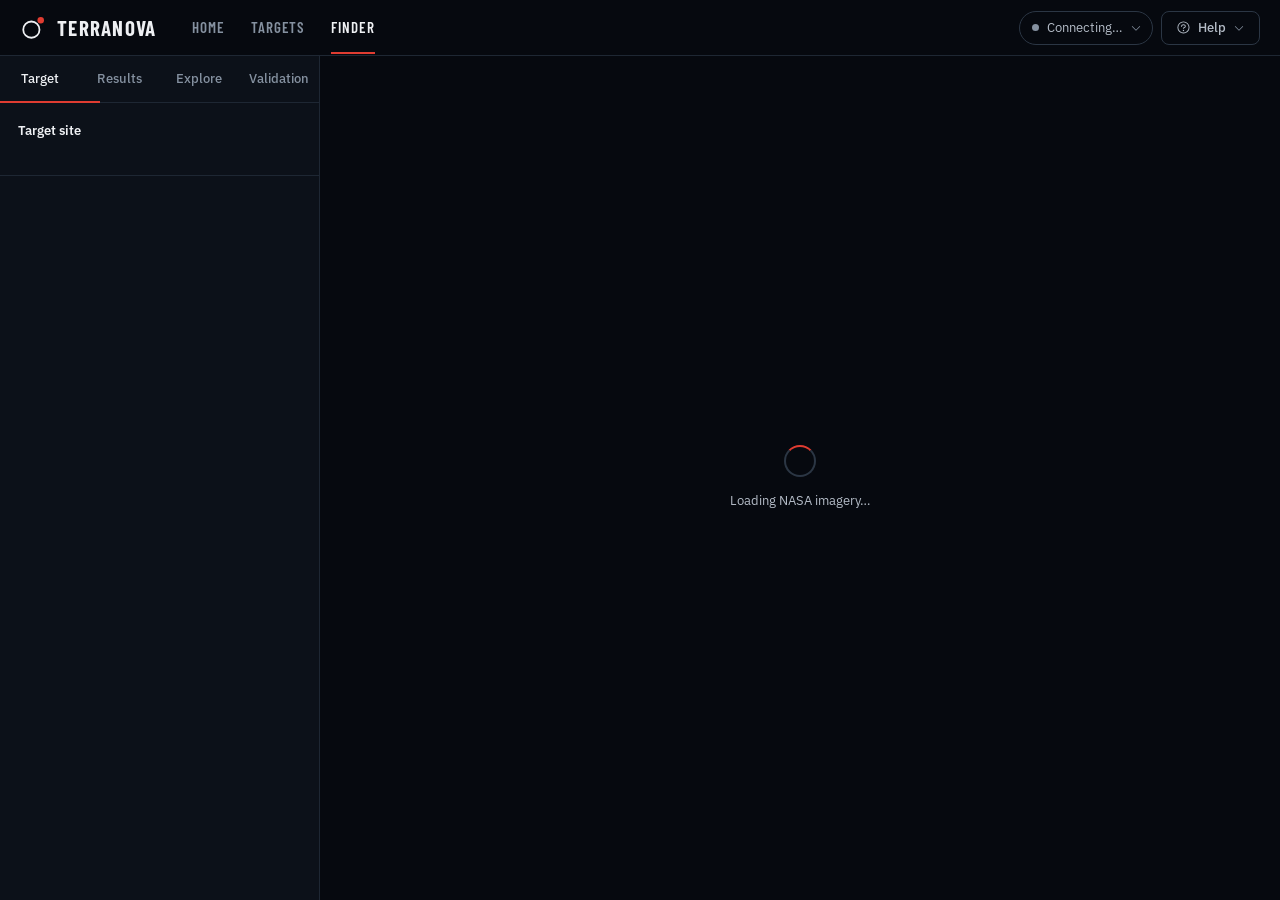
==== commit 322740fc: "Still Moon and Mars, working card close, orange rank 11+ markers, tidy top bar - Moon and Mars are p" ====
--- a/web/finder.html
+++ b/web/finder.html
@@ -29,16 +29,28 @@
     <a href="targets.html" class="nav-link">Targets</a>
     <a href="finder.html" class="nav-link" aria-current="page">Finder</a>
   </nav>
-  <div class="chips" aria-live="polite">
-    <span class="chip" id="chipMode">Connecting…</span>
-    <span class="chip num" id="chipCells"></span>
-    <button class="chip-button" id="chipAuc" type="button" hidden></button>
-  </div>
-  <div class="top-actions">
-    <button class="ghost" id="startTour" type="button" title="Guided tour (T)"><svg class="i" aria-hidden="true"><use href="icons.svg#i-play"></use></svg><span class="btn-label">Tour</span></button>
-    <button class="ghost" id="openMethod" type="button" title="How it works"><svg class="i" aria-hidden="true"><use href="icons.svg#i-info"></use></svg><span class="btn-label">How it works</span></button>
-    <button class="ghost" id="openSources" type="button" title="Data sources"><svg class="i" aria-hidden="true"><use href="icons.svg#i-stack"></use></svg><span class="btn-label">Data sources</span></button>
-    <button class="icon-button" id="openKeys" type="button" aria-label="Keyboard shortcuts" title="Keyboard shortcuts (?)"><svg class="i" aria-hidden="true"><use href="icons.svg#i-keyboard"></use></svg></button>
+  <div class="top-right">
+    <div class="menu-wrap">
+      <button class="pill" id="statusPill" type="button" aria-haspopup="dialog" aria-expanded="false" aria-controls="statusPanel" title="Data and validation status">
+        <span class="dot" id="statusDot"></span><span id="statusMode">Connecting…</span><span class="pill-auc num" id="statusAuc" hidden></span><svg class="i caret" aria-hidden="true"><use href="icons.svg#i-caret-down"></use></svg></button>
+      <div class="menu status-panel" id="statusPanel" role="dialog" aria-label="Data and validation status" hidden>
+        <dl>
+          <div><dt>Data</dt><dd id="statusData">Connecting…</dd></div>
+          <div><dt>Land cells scored</dt><dd class="num" id="statusCells">–</dd></div>
+          <div id="statusValRow" hidden><dt>Validation</dt><dd id="statusVal"></dd></div>
+        </dl>
+        <button class="ghost small" id="statusOpenVal" type="button" hidden><svg class="i" aria-hidden="true"><use href="icons.svg#i-check-circle"></use></svg>Open the Validation tab</button>
+      </div>
+    </div>
+    <div class="menu-wrap">
+      <button class="ghost" id="helpButton" type="button" aria-haspopup="menu" aria-expanded="false" aria-controls="helpMenu"><svg class="i" aria-hidden="true"><use href="icons.svg#i-question"></use></svg><span class="btn-label">Help</span><svg class="i caret" aria-hidden="true"><use href="icons.svg#i-caret-down"></use></svg></button>
+      <div class="menu" id="helpMenu" role="menu" aria-label="Help" hidden>
+        <button role="menuitem" id="startTour" type="button"><svg class="i" aria-hidden="true"><use href="icons.svg#i-play"></use></svg>Guided tour<kbd>T</kbd></button>
+        <button role="menuitem" id="openMethod" type="button"><svg class="i" aria-hidden="true"><use href="icons.svg#i-info"></use></svg>How it works</button>
+        <button role="menuitem" id="openSources" type="button"><svg class="i" aria-hidden="true"><use href="icons.svg#i-stack"></use></svg>Data sources</button>
+        <button role="menuitem" id="openKeys" type="button"><svg class="i" aria-hidden="true"><use href="icons.svg#i-keyboard"></use></svg>Keyboard shortcuts<kbd>?</kbd></button>
+      </div>
+    </div>
   </div>
 </header>
 
--- a/web/styles.css
+++ b/web/styles.css
@@ -152,7 +152,6 @@
 .nav-link.active::after, .nav-link[aria-current="page"]::after {
   content: ""; position: absolute; left: 12px; right: 12px; bottom: -11px; height: 2px; background: var(--accent);
 }
-.chips { display: flex; gap: 8px; flex-wrap: wrap; margin-left: auto; }
 .chip {
   display: inline-flex; align-items: center; gap: 6px; min-height: 26px;
   padding: 0 11px; border: 1px solid var(--line); border-radius: 999px;
@@ -162,7 +161,39 @@
 .chip-button:hover { color: var(--ink); border-color: var(--ink-3); }
 .chip .dot { width: 7px; height: 7px; border-radius: 50%; background: var(--ink-3); }
 .chip .dot.on { background: var(--ok); }
-.top-actions { display: flex; gap: 6px; align-items: center; }
+.top-right { margin-left: auto; display: flex; gap: 8px; align-items: center; }
+.menu-wrap { position: relative; }
+.pill {
+  display: inline-flex; align-items: center; gap: 8px; min-height: 34px; padding: 0 10px 0 12px;
+  border: 1px solid var(--line-2); border-radius: 999px; background: transparent; color: var(--ink-2);
+  font-size: 12.5px; white-space: nowrap; cursor: pointer; transition: color var(--t-fast), border-color var(--t-fast);
+}
+.pill:hover, .pill[aria-expanded="true"] { color: var(--ink); border-color: var(--ink-3); }
+.pill .dot { width: 7px; height: 7px; border-radius: 50%; background: var(--ink-3); }
+.pill .dot.on { background: var(--ok); }
+.pill .dot.off { background: var(--accent); }
+.pill-auc { color: var(--ink); padding-left: 8px; border-left: 1px solid var(--line-2); }
+.caret { width: 12px; height: 12px; color: var(--ink-3); transition: transform var(--t-state) var(--ease); }
+[aria-expanded="true"] > .caret { transform: rotate(180deg); }
+.menu {
+  position: absolute; right: 0; top: calc(100% + 6px); z-index: 30; min-width: 240px; padding: 4px;
+  background: var(--surface); border: 1px solid var(--line-2); border-radius: var(--r); box-shadow: var(--shadow);
+  transform-origin: top right; animation: pop var(--t-fast) var(--ease) both;
+}
+.menu [role="menuitem"] {
+  display: flex; align-items: center; gap: 10px; width: 100%; min-height: 36px; padding: 0 10px;
+  border: 0; border-radius: var(--r-sm); background: none; color: var(--ink-2); font-size: 13px; text-align: left; cursor: pointer;
+  transition: background-color var(--t-fast), color var(--t-fast);
+}
+.menu [role="menuitem"]:hover, .menu [role="menuitem"]:focus-visible { background: var(--surface-2); color: var(--ink); outline: none; }
+.menu [role="menuitem"] .i { color: var(--ink-3); }
+.menu kbd { margin-left: auto; }
+.status-panel { width: 290px; padding: 6px 14px 14px; }
+.status-panel dl { margin: 0 0 12px; }
+.status-panel dl div { display: flex; justify-content: space-between; gap: 14px; padding: 9px 0; border-bottom: 1px solid var(--line); font-size: 12.5px; }
+.status-panel dt { color: var(--ink-3); }
+.status-panel dd { margin: 0; color: var(--ink); text-align: right; }
+.status-panel > button { width: 100%; }
 
 /* -------------------------------------------------------------- home page */
 
@@ -521,7 +552,8 @@
 }
 .marker:hover { transform: translate(-50%, -50%) scale(1.12); border-color: var(--ink); }
 .marker.active { background: var(--accent-btn); border-color: var(--accent-btn); color: var(--accent-ink); transform: translate(-50%, -50%) scale(1.12); }
-.marker.minor { min-width: 11px; width: 11px; height: 11px; padding: 0; font-size: 0; background: var(--ink-2); border-color: var(--bg); }
+.marker.minor { min-width: 11px; width: 11px; height: 11px; padding: 0; font-size: 0; background: var(--score); border-color: var(--bg); }
+.marker.minor:hover, .marker.minor:focus-visible { background: rgba(9, 13, 20, 0.88); border-color: var(--score); color: var(--ink); }
 .marker.minor:hover, .marker.minor.active, .marker.minor:focus-visible { min-width: 22px; width: auto; height: 22px; padding: 0 6px; font-size: 11px; }
 .marker.minor.active { background: var(--accent); }
 .marker.pinned { box-shadow: 0 0 0 3px rgba(124, 183, 255, 0.55); }
@@ -626,6 +658,12 @@
 .legend .scale.abs span:first-child { transform: none; }
 .legend .scale.abs span:last-child { transform: translateX(-100%); }
 .legend .note { font-size: 12px; color: var(--ink-3); margin-top: 6px; line-height: 1.45; }
+.legend .marks { display: flex; flex-wrap: wrap; gap: 4px 14px; margin-top: 8px; font-size: 12px; color: var(--ink-2); }
+.legend .marks span { display: inline-flex; align-items: center; gap: 6px; }
+.mk { display: inline-grid; place-items: center; flex: none; }
+.mk.top { min-width: 18px; height: 18px; padding: 0 4px; border-radius: 9px; border: 1px solid rgba(238, 240, 243, 0.7); background: var(--bg); font: 500 10px/1 var(--mono); font-style: normal; color: var(--ink); }
+.mk.minor { width: 10px; height: 10px; border-radius: 50%; background: var(--score); }
+.mk.known { width: 8px; height: 8px; margin: 0 1px; transform: rotate(45deg); background: var(--ink); }
 .legend .hist { display: flex; align-items: flex-end; gap: 1px; height: 26px; margin-top: 11px; }
 .legend .hist i { flex: 1; background: var(--line-2); border-radius: 1px 1px 0 0; min-height: 1px; }
 .legend .hist i.hot { background: var(--score); }
@@ -682,9 +720,9 @@
   background: var(--overlay); backdrop-filter: blur(10px); box-shadow: var(--shadow);
   font-size: 12px;
 }
-.info-card > * { animation: card-in var(--t-state) var(--ease) both; }
+.info-card > :not(.ic-close) { animation: card-in var(--t-state) var(--ease) both; }
 @keyframes card-in { from { opacity: 0; transform: translateY(6px); } }
-.info-card .ic-close { position: absolute; top: 8px; right: 8px; width: 26px; height: 26px; min-height: 26px; border: 0; }
+.info-card .ic-close { position: absolute; z-index: 2; top: 8px; right: 8px; width: 26px; height: 26px; min-height: 26px; border: 0; }
 .info-card .ic-close .i { width: 14px; height: 14px; }
 .info-card .ic-img { position: relative; width: 88px; height: 88px; border-radius: var(--r); overflow: hidden; background: var(--bg); }
 .info-card .ic-img img { width: 100%; height: 100%; object-fit: cover; display: block; animation: fade var(--t-state) both; }
@@ -912,13 +950,6 @@
 
 /* ------------------------------------------------------------ responsive */
 
-@media (max-width: 1360px) {
-  #chipCells { display: none; }
-}
-@media (max-width: 1200px) {
-  .top-actions .btn-label { display: none; }
-  .top-actions button.ghost { width: 36px; padding: 0; }
-}
 @media (max-width: 1280px) {
   .layout { --sidebar-w: 320px; }
   .search input { width: 190px; }
@@ -931,7 +962,6 @@
   .panel { overflow: visible; border-right: 0; }
   .edge-toggle { display: none; }
   body.hide-sidebar .sidebar { visibility: visible; }
-  .chips { display: none; }
   .legend .note, .legend .credit-line { display: none; }
   .twin { width: 140px; padding: 8px; }
   .twin canvas { width: 122px; height: 122px; }
@@ -948,6 +978,8 @@
 @media (max-width: 720px) {
   .topbar { gap: 12px; padding: 0 12px; }
   .brand .wordmark, .brand h1 { font-size: 18px; }
+  #statusMode, #helpButton .btn-label { display: none; }
+  .pill-auc { padding-left: 0; border-left: 0; }
   .nav-link { padding: 8px 8px; font-size: 14px; }
   .search input { width: 150px; }
   .search input:focus { width: 210px; }
@@ -967,7 +999,6 @@
   .main-nav { gap: 0; }
   .nav-link { padding: 8px 6px; font-size: 13px; letter-spacing: 0.04em; }
   .brand .wordmark { display: none; }
-  .top-actions #openSources { display: none; }
   .tool-group.layers .toggle.opacity { display: none; }
 }
 
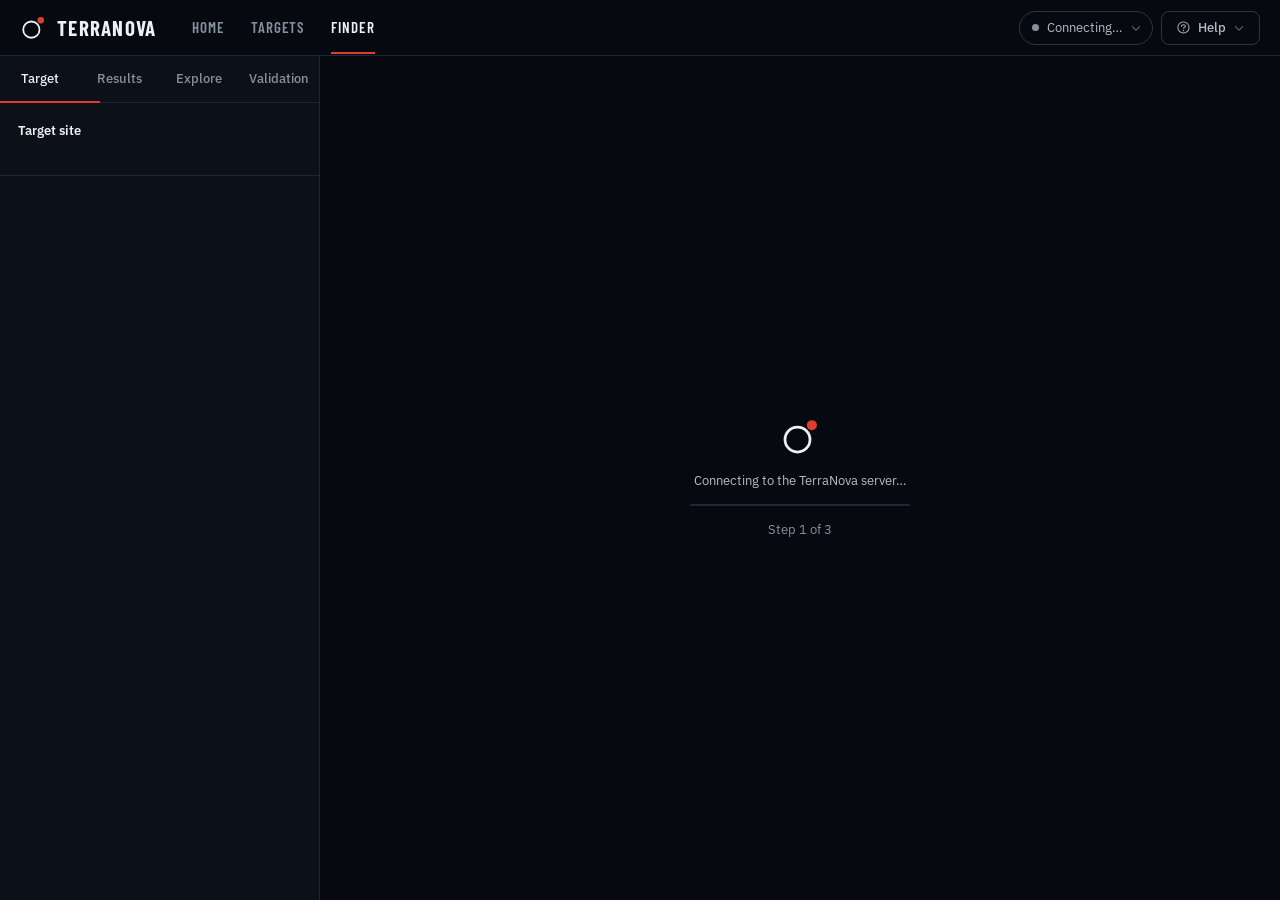
==== commit c559ea59: "Soft atmosphere, review fixes and finishing touches - Atmosphere shaped by geometry (glow peaks at t" ====
--- a/web/finder.html
+++ b/web/finder.html
@@ -189,8 +189,10 @@
     </div>
 
     <div class="loading" id="loading" role="status">
-      <div class="spinner" aria-hidden="true"></div>
-      <p id="loadingText">Loading NASA imagery…</p>
+      <svg class="brand-mark loading-mark" viewBox="0 0 32 32" aria-hidden="true"><circle cx="14" cy="18" r="10" fill="none" stroke="currentColor" stroke-width="2.2"/><circle cx="25.5" cy="6.5" r="4" fill="#e03c31"/></svg>
+      <p id="loadingText">Connecting to the TerraNova server…</p>
+      <div class="load-bar" aria-hidden="true"><i id="loadBar"></i></div>
+      <p class="hint" id="loadingStep">Step 1 of 3</p>
       <button class="ghost" id="loadingRetry" type="button" hidden>Try again</button>
     </div>
   </section>
--- a/web/styles.css
+++ b/web/styles.css
@@ -101,6 +101,7 @@
 /* primary: solid accent */
 button.primary, .btn-primary, .godseye-button {
   background: var(--accent-btn); color: var(--accent-ink); border: 1px solid var(--accent-btn); font-weight: 600;
+  box-shadow: inset 0 1px 0 rgba(255, 255, 255, 0.14);
 }
 button.primary:hover:not(:disabled), .btn-primary:hover, .godseye-button:hover:not(:disabled) { background: var(--accent-btn-hover); border-color: var(--accent-btn-hover); }
 
@@ -212,7 +213,16 @@
 .home-facts dd { margin: 0; font: 500 22px/1 var(--mono); color: var(--ink); }
 .home-facts dt { color: var(--ink-3); font-size: 12.5px; }
 .home-globe { position: relative; height: min(78vh, 760px); }
-.home-globe canvas { width: 100%; height: 100%; display: block; outline: none; }
+.home-globe canvas { width: 100%; height: 100%; display: block; outline: none; cursor: grab; }
+.home-globe canvas:active { cursor: grabbing; }
+.globe-hint {
+  position: absolute; left: 0; right: 0; bottom: 4%; width: fit-content; margin: 0 auto;
+  display: inline-flex; align-items: center; gap: 7px; padding: 6px 12px; border-radius: 999px;
+  border: 1px solid var(--line); background: rgba(6, 9, 15, 0.6); color: var(--ink-3); font-size: 12px;
+  pointer-events: none; transition: opacity var(--t-view) var(--ease);
+  animation: reveal var(--t-view) var(--ease) both; animation-delay: 1.2s;
+}
+.globe-hint.gone { opacity: 0; }
 .site-foot {
   padding: 14px clamp(20px, 7vw, 112px); border-top: 1px solid var(--line);
   color: var(--ink-3); font-size: 12px; display: flex; flex-wrap: wrap; gap: 6px 18px;
@@ -240,7 +250,7 @@
 .dest-card:hover { border-color: var(--line-2); background: var(--surface-2); transform: translateY(-2px); }
 .dest-card:active { transform: translateY(0); }
 .dest-card .orb {
-  width: 72px; height: 72px; border-radius: 50%; background-size: 200% 100%; background-position: 30% 50%;
+  width: 72px; height: 72px; border-radius: 50%; background-size: 200% 100%; background-position: var(--x, 30%) 50%;
   box-shadow: inset -14px -11px 24px rgba(0, 0, 0, 0.85), inset 3px 2px 8px rgba(255, 255, 255, 0.08);
 }
 .dest-card .orb.custom { display: grid; place-items: center; background: var(--surface-2); box-shadow: inset 0 0 0 1px var(--line-2); color: var(--ink-2); }
@@ -250,6 +260,8 @@
 .dest-card p { margin-top: 11px; color: var(--ink-2); font-size: 13.5px; line-height: 1.5; display: -webkit-box; -webkit-line-clamp: 3; -webkit-box-orient: vertical; overflow: hidden; }
 .dest-card .go { position: absolute; right: 16px; top: 18px; color: var(--ink-3); transition: color var(--t-fast), transform var(--t-state) var(--ease); }
 .dest-card:hover .go { color: var(--accent); transform: translateX(3px); }
+.dest-card:hover .orb, .dest-card:focus-visible .orb { animation: orb-turn 14s linear infinite; }
+@keyframes orb-turn { from { background-position: var(--x, 30%) 50%; } to { background-position: calc(var(--x, 30%) - 200%) 50%; } }
 .dest-state { margin-top: 32px; padding: 20px; border: 1px solid var(--line); border-radius: var(--r-lg); color: var(--ink-2); display: flex; gap: 12px; align-items: center; flex-wrap: wrap; }
 .skeleton { background: linear-gradient(90deg, var(--surface) 0%, var(--surface-2) 50%, var(--surface) 100%); background-size: 200% 100%; animation: shimmer 1.4s linear infinite; border-radius: var(--r-lg); }
 .dest-grid .skeleton { height: 128px; }
@@ -539,7 +551,11 @@
 #globe { cursor: grab; }
 #globe:active { cursor: grabbing; }
 #flatmap { cursor: crosshair; }
-.labels { position: absolute; inset: 0; pointer-events: none; overflow: hidden; }
+.labels { position: absolute; inset: 0; z-index: 2; pointer-events: none; overflow: hidden; }
+.stage::after {
+  content: ""; position: absolute; inset: 0; z-index: 1; pointer-events: none;
+  background: radial-gradient(ellipse 75% 70% at 50% 50%, transparent 60%, rgba(6, 9, 15, 0.55) 100%);
+}
 
 .marker {
   position: absolute; transform: translate(-50%, -50%);
@@ -746,7 +762,11 @@
 }
 .loading.done { opacity: 0; visibility: hidden; pointer-events: none; }
 .spinner { width: 32px; height: 32px; border-radius: 50%; border: 2px solid var(--line-2); border-top-color: var(--accent); animation: spin 0.9s linear infinite; }
-.loading.failed .spinner { display: none; }
+.loading.failed .spinner, .loading.failed .load-bar, .loading.failed #loadingStep { display: none; }
+.loading-mark { width: 40px; height: 40px; color: var(--ink); animation: breathe 2.4s var(--ease) infinite alternate; }
+@keyframes breathe { from { opacity: 0.55; } to { opacity: 1; } }
+.load-bar { width: 220px; height: 2px; border-radius: 1px; background: var(--line); overflow: hidden; }
+.load-bar i { display: block; width: 100%; height: 100%; background: var(--accent); transform: scaleX(0); transform-origin: left; transition: transform var(--t-view) var(--ease); }
 @keyframes spin { to { transform: rotate(360deg); } }
 
 /* ------------------------------------------------- dialogs, toasts, tour */
